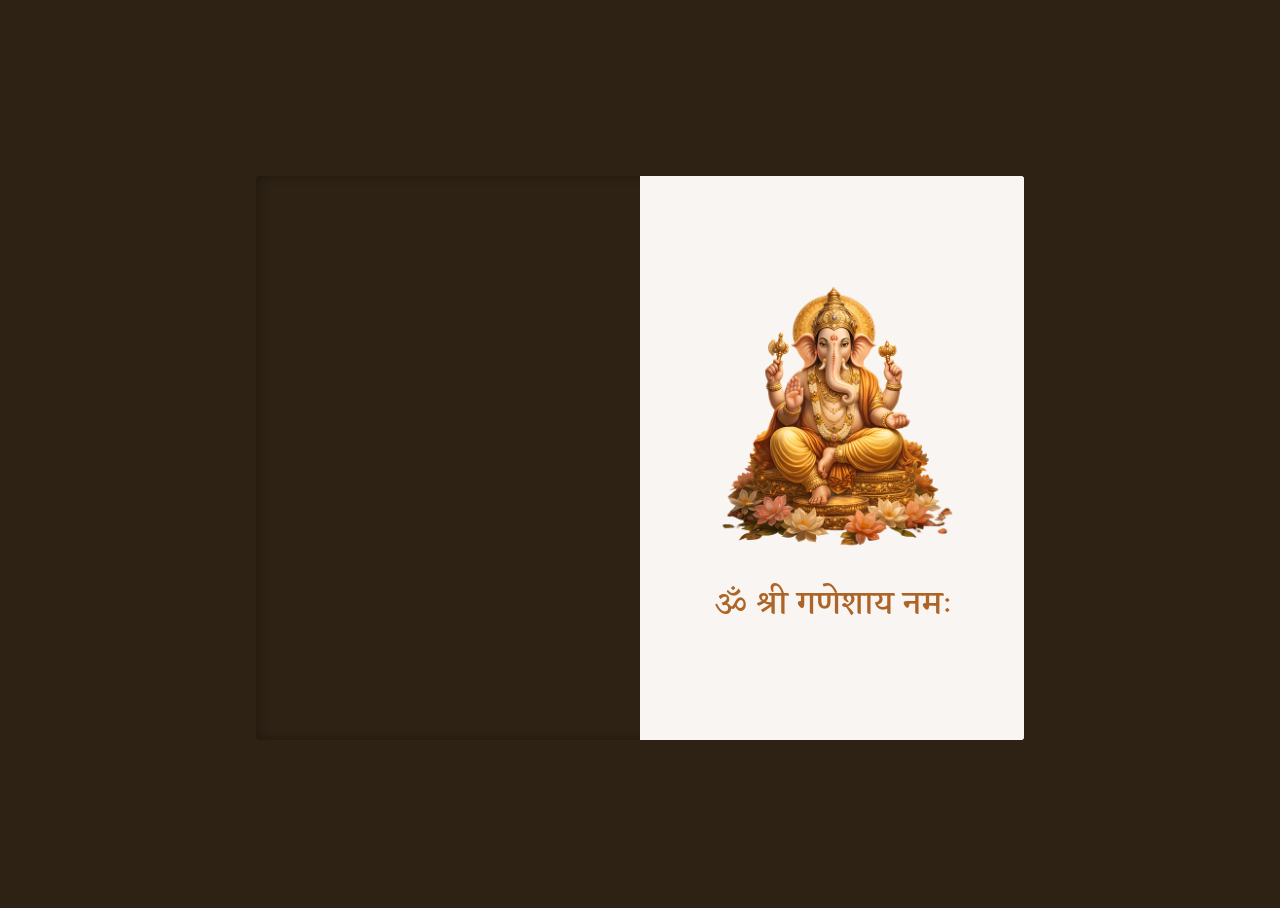
==== index.html @ a2045d82 "added more pages" ====
<!doctype html>
<html lang="en">
  <head>
    <meta charset="UTF-8" />
    <meta name="viewport" content="width=device-width, initial-scale=1.0" />
    <title>Book Page Flip</title>

    <link rel="preconnect" href="https://fonts.googleapis.com">
    <link rel="preconnect" href="https://fonts.gstatic.com" crossorigin>
    <link href="https://fonts.googleapis.com/css2?family=Be+Vietnam+Pro:ital,wght@0,100;0,200;0,300;0,400;0,500;0,600;0,700;0,800;0,900;1,100;1,200;1,300;1,400;1,500;1,600;1,700;1,800;1,900&family=Cinzel:wght@400..900&family=Fondamento:ital@0;1&family=Inter:ital,opsz,wght@0,14..32,100..900;1,14..32,100..900&family=Karma:wght@300;400;500;600;700&family=Lato:ital,wght@0,100;0,300;0,400;0,700;0,900;1,100;1,300;1,400;1,700;1,900&display=swap" rel="stylesheet">
    <link rel="stylesheet" href="style.css" />
  </head>
  <body>

    <div class="book">
      <div id="pages" class="pages">

        <!-- ══════════════════════════════════════════════════
             PAGE 1 — Ganesh cover (odd → right side)
        ══════════════════════════════════════════════════ -->
        <div class="page">
          <div class="ganesh-page">
            <img class="ganesh-page__img" src="./img/ganesh-ji.png" alt="Ganesh Ji" />
            <p class="ganesh-page__mantra">ॐ श्री गणेशाय नमः</p>
          </div>
        </div>

        <!-- ══════════════════════════════════════════════════
             PAGE 2 — Astro info (even → left after first flip)
        ══════════════════════════════════════════════════ -->
        <div class="page">
          <img class="corner-art corner-art--top"    src="./svg/corder-art.svg" alt="" />
          <img class="corner-art corner-art--bottom" src="./svg/corder-art.svg" alt="" />

          <div class="page-inner">
            <h2 class="info-page__title">Astro Arun Pandit</h2>

            <img
              class="info-page__separator"
              src="https://d1wqi5f82xeqa6.cloudfront.net/cosmic-report/elements/star-grad-seperator.png"
              alt=""
            />

            <div class="info-grid">
              <div class="info-col">
                <div class="info-item">
                  <span class="info-item__label">Sex</span>
                  <span class="info-item__value" id="gender">Male</span>
                </div>
                <div class="info-item">
                  <span class="info-item__label">Date of Birth</span>
                  <span class="info-item__value" id="dob">16/08/1990</span>
                </div>
                <div class="info-item">
                  <span class="info-item__label">Day</span>
                  <span class="info-item__value" id="day">Friday</span>
                </div>
                <div class="info-item">
                  <span class="info-item__label">Time of Birth</span>
                  <span class="info-item__value" id="tob">19:13:00 Hour</span>
                </div>
              </div>

              <div class="info-col info-col--right">
                <div class="info-item">
                  <span class="info-item__label">Age</span>
                  <span class="info-item__value" id="age">30 Years</span>
                </div>
                <div class="info-item">
                  <span class="info-item__label">City</span>
                  <span class="info-item__value" id="city">Kanpur</span>
                </div>
                <div class="info-item">
                  <span class="info-item__label">State</span>
                  <span class="info-item__value" id="state">Uttar Pradesh</span>
                </div>
                <div class="info-item">
                  <span class="info-item__label">Country</span>
                  <span class="info-item__value" id="country">India</span>
                </div>
              </div>
            </div>

            <div class="signs-row">
              <div class="sign-card">
                <div class="sign-card__visual">
                  <img class="sign-card__frame" src="./svg/sun-sign.svg"  alt="" />
                  <img class="sign-card__icon"  src="./img/aries.png"     alt="Aries" />
                </div>
                <span class="sign-card__name">ARIES</span>
              </div>
              <div class="sign-card">
                <div class="sign-card__visual">
                  <img class="sign-card__frame" src="./svg/moon-sign.svg" alt="" />
                  <img class="sign-card__icon"  src="./img/aries.png"     alt="Aries" />
                </div>
                <span class="sign-card__name">ARIES</span>
              </div>
            </div>
          </div>
        </div>

        <!-- ══════════════════════════════════════════════════
             PAGE 3 — Kundli scroll
        ══════════════════════════════════════════════════ -->
        <!-- <div class="page">
          <div class="page-inner">
            <h2 class="info-page__title">Kundli</h2>
            <img
              class="info-page__separator"
              src="https://d1wqi5f82xeqa6.cloudfront.net/cosmic-report/elements/star-grad-seperator.png"
              alt=""
            />

            <div class="scroll-page">
              <div class="scroll-container">
                
                <img class="scroll-roll top" src="./img/scroll-top.png" alt="">
                <img class="scroll-paper" src="./img/scroll-page.png" alt="">
                <img class="scroll-roll bottom" src="./img/scroll-top.png" alt="">

                <div style="position: absolute; top: 20%;">
                  <div class="chart-container">
                      <div style="display: flex; flex-direction: column; align-items: center;">
                          <img style="width: 80%;" src="./svg/kundli-art.svg" alt="">
                          <img style="width: 80%;" src="./svg/kundli.svg" alt="">
                          <img style="width: 80%; transform: rotate(180deg);" src="./svg/kundli-art.svg" alt="">
                      </div>

                      1st House
                      <div class="house diamond-45" data-index="0" style="top: 2vw; right: 5.9vw; transform:rotate(180deg);">
                          <span style="transform:rotate(180deg);">
                              <span class="planet-in-chart">-</span>
                              <span class="numb"></span>
                          </span>
                      </div>

                      2nd House
                      <div class="house triangle-45" data-index="1" style="top:2.4vh; left:2.5vh;">
                          <span class="planet-in-chart"></span>
                          <span class="numb"></span>
                      </div>

                      3rd House
                      <div class="house triangle-horizontal-45" data-index="2" style="top:2.2vh; left:2.3vh;">
                          <span>
                              <span class="planet-in-chart"></span>
                              <span class="numb"></span>
                          </span>
                      </div>

                      4th House
                      <div class="house diamond-45" data-index="3" style="top:5.2vw; left:2vw;">
                          <span>
                              <span class="planet-in-chart"></span>
                              <span class="numb"></span>
                          </span>
                      </div>

                      5th House
                      <div class="house triangle-horizontal-45" data-index="4" style="bottom:2vh; left:2.4vh;">
                          <span class="planet-in-chart"></span><br>
                          <span class="numb"></span>
                      </div>

                      6th House
                      <div class="house triangle-45" data-index="5" style="bottom:2.2vh; left:2.5vh; transform:rotate(180deg);">
                          <span style="transform:rotate(180deg);">
                              <span class="numb"></span>
                              <span style="margin-top: 12px;" class="planet-in-chart"></span>
                          </span>
                      </div>

                      7th House
                      <div class="house diamond-45" data-index="6" style="bottom:2vw; right:5.9vw;">
                          <span>
                              <span class="numb"></span>

                              <span  class="planet-in-chart"></span>
                          </span>
                      </div>

                      8th House
                      <div class="house triangle-45" data-index="7" style="bottom:2.3vh; right:2.4vh; transform:rotate(180deg);">
                          <span style="transform:rotate(180deg);"> <span>
                                  <span class="numb"></span>
                                  <span style="margin-top: 2px;" class="planet-in-chart"></span>
                              </span>
                      </div>

                      9th House
                      <div class="house triangle-horizontal-45" data-index="8"
                          style="bottom:2.1vh; right:2.3vh; transform:rotate(180deg);">
                          <span style="transform:rotate(180deg);">
                              <span class="numb"></span>
                              <span class="planet-in-chart"></span>
                          </span>
                      </div>

                      10th House
                      <div class="house diamond-45" data-index="9" style="top:5.2vw; right:2vw;">
                          <span>
                              <span class="planet-in-chart"></span>
                              <span class="numb"></span>
                          </span>
                      </div>

                      11th House
                      <div class="house triangle-horizontal-45" data-index="10" style="top:2.1vh; right:2.4vh; transform:rotate(180deg);">
                          <span style="transform:rotate(180deg);">
                              <span class="numb"></span><br>
                              <span class="planet-in-chart"></span>
                          </span>
                      </div>

                      12th House
                      <div class="house triangle-45" data-index="11" style="top:2.4vh; right:2.3vh;">
                          <span class="planet-in-chart"></span>
                          <span class="numb"></span>
                      </div>

                    </div>
                </div>
              
              </div>
            </div>


            <div class="toc-footer">
              <img class="page-footer__img" src="./svg/om-footer.svg" alt="ॐ" />
            </div>
          </div>
        </div> -->

        <!-- ══════════════════════════════════════════════════
             PAGE 4 — Table of Contents
        ══════════════════════════════════════════════════ -->
        <div class="page">
          <img class="corner-art corner-art--top"    src="./svg/corder-art.svg" alt="" />
          <img class="corner-art corner-art--bottom" src="./svg/corder-art.svg" alt="" />

          <div class="toc-page">
            <div class="toc-header">
              <img class="toc-title-img" src="./svg/TOC-title.svg" alt="Table of Content" />
            </div>

            <ul class="toc-list" role="list">
              <li class="toc-row">
                <span class="toc-badge">01</span>
                <span class="toc-name">Basic Details</span>
                <span class="toc-pagenum">01 &rarr;</span>
              </li>
              <li class="toc-row">
                <span class="toc-badge">02</span>
                <span class="toc-name">Panchang Details</span>
                <span class="toc-pagenum">02 &rarr;</span>
              </li>
              <li class="toc-row">
                <span class="toc-badge">03</span>
                <span class="toc-name">Lagna Chart, Moon Chart</span>
                <span class="toc-pagenum">03 &rarr;</span>
              </li>
              <li class="toc-row">
                <span class="toc-badge">04</span>
                <span class="toc-name">Shodashvarga Details</span>
                <span class="toc-pagenum">04 &rarr;</span>
              </li>
              <li class="toc-row">
                <span class="toc-badge">05</span>
                <span class="toc-name">Dasha Chart</span>
                <span class="toc-pagenum">05&ndash;09 &rarr;</span>
              </li>
              <li class="toc-row">
                <span class="toc-badge">06</span>
                <span class="toc-name">Shodashvarga Details</span>
                <span class="toc-pagenum">10 &rarr;</span>
              </li>
            </ul>

            <div class="toc-footer">
              <img class="page-footer__img" src="./svg/om-footer.svg" alt="ॐ" />
            </div>
          </div>
        </div>

        <!-- ══════════════════════════════════════════════════
             PAGE 5 — Kundli Summary
        ══════════════════════════════════════════════════ -->
        <div class="page">
          <div class="summary-page">
            <h2 class="summary-page__title">
              Astro Arun Pandit, Your Janam Kundli Summary
            </h2>

            <div class="summary-grid">

              <div class="sum-card">
                <div class="sum-card__top">
                  <img class="sum-card__icon" src="./svg/doshas.png" alt="Yogas" />
                  <div class="sum-card__name-wrap">
                    <span class="sum-card__cat">YOGAS</span>
                  </div>
                  <span class="sum-card__count">17</span>
                </div>
                <span class="sum-card__sub">17 Powerful Yogas Identified</span>
                <p class="sum-card__body">Your birth chart reveals multiple powerful planetary combinations that enhance prosperity, wisdom, and spiritual growth throughout your life journey.</p>
                <a class="sum-card__link" href="#">Explore yoga benefits &rarr;</a>
              </div>

              <div class="sum-card">
                <div class="sum-card__top">
                  <img class="sum-card__icon" src="./svg/doshas.png" alt="Doshas" />
                  <div class="sum-card__name-wrap">
                    <span class="sum-card__cat">DOSHAS</span>
                  </div>
                  <span class="sum-card__count">02</span>
                </div>
                <span class="sum-card__sub">2 Karmic Imbalances</span>
                <p class="sum-card__body">Planetary afflictions detected in your horoscope require specific remedies to harmonize cosmic energies and remove obstacles from your path.</p>
                <a class="sum-card__link" href="#">Explore dosha remedies &rarr;</a>
              </div>

              <div class="sum-card">
                <div class="sum-card__top">
                  <img class="sum-card__icon" src="./svg/doshas.png" alt="Career" />
                  <div class="sum-card__name-wrap">
                    <span class="sum-card__cat">CAREER</span>
                  </div>
                  <span class="sum-card__count">01</span>
                </div>
                <span class="sum-card__sub">01 Professional Insight</span>
                <p class="sum-card__body">Astrological analysis of your 10th house and career significators reveals optimal timing and directions for professional advancement and success.</p>
                <a class="sum-card__link" href="#">View career guidance &rarr;</a>
              </div>

              <div class="sum-card">
                <div class="sum-card__top">
                  <img class="sum-card__icon" src="./svg/doshas.png" alt="Marriage" />
                  <div class="sum-card__name-wrap">
                    <span class="sum-card__cat">MARRIAGE</span>
                  </div>
                  <span class="sum-card__count">04</span>
                </div>
                <span class="sum-card__sub">4 Relationship Insights</span>
                <p class="sum-card__body">Venus and 7th house positions indicate key periods for partnership, compatibility factors, and recommendations for harmonious marital life.</p>
                <a class="sum-card__link" href="#">Explore marriage insights &rarr;</a>
              </div>

              <div class="sum-card">
                <div class="sum-card__top">
                  <img class="sum-card__icon" src="./svg/doshas.png" alt="Business" />
                  <div class="sum-card__name-wrap">
                    <span class="sum-card__cat">BUSINESS</span>
                  </div>
                  <span class="sum-card__count">10</span>
                </div>
                <span class="sum-card__sub">10 Entrepreneurial Indicators</span>
                <p class="sum-card__body">Strong combinations in your chart support business ventures, wealth creation, and strategic opportunities aligned with planetary periods.</p>
                <a class="sum-card__link" href="#">View business analysis &rarr;</a>
              </div>

              <div class="sum-card">
                <div class="sum-card__top">
                  <img class="sum-card__icon" src="./svg/doshas.png" alt="House Building" />
                  <div class="sum-card__name-wrap">
                    <span class="sum-card__cat">HOUSE<br />BUILDING</span>
                  </div>
                  <span class="sum-card__count">03</span>
                </div>
                <span class="sum-card__sub">3 Property Recommendations</span>
                <p class="sum-card__body">Auspicious timing for real estate investments and construction based on your 4th house strength and current planetary transits.</p>
                <a class="sum-card__link" href="#">Explore property timing &rarr;</a>
              </div>

            </div><!-- /.summary-grid -->

            <div class="toc-footer">
              <img class="page-footer__img" src="./svg/om-footer.svg" alt="ॐ" />
            </div>
          </div>
        </div>

        <!-- ══════════════════════════════════════════════════
             PAGE 6 — Chapter 1: Personal Birth Details
        ══════════════════════════════════════════════════ -->
        <div class="page">
          <div class="chapter-page">
            <div class="chapter-page__hero">
              <img class="chapter-frame-img"  src="./svg/chapter-frame.svg"  alt="" />
              <img class="chapter-banner-img" src="./img/chapter-banner.png" alt="" />
            </div>

            <div class="chapter-page__body">
              <div class="chapter-heading">
                <img class="chapter-title-img" src="./svg/chapter-1-title.svg" alt="Chapter 1" />
              </div>

              <div class="ch-grid">
                <div class="ch-col">
                  <div class="ch-item">
                    <span class="ch-item__label">Name</span>
                    <span class="ch-item__value" id="name">Astro Arun Pandit</span>
                  </div>
                  <div class="ch-item">
                    <span class="ch-item__label">Date of Birth</span>
                    <span class="ch-item__value" id="dob">16/08/1990</span>
                  </div>
                  <div class="ch-item">
                    <span class="ch-item__label">Day</span>
                    <span class="ch-item__value" id="day">Friday</span>
                  </div>
                  <div class="ch-item">
                    <span class="ch-item__label">Time of Birth</span>
                    <span class="ch-item__value" id="tob">19:13:00 Hour</span>
                  </div>
                  <div class="ch-item">
                    <span class="ch-item__label">Ayanamsa</span>
                    <span class="ch-item__value" id="ayanamsa">Chitra Paksha</span>
                  </div>
                </div>

                <div class="ch-col ch-col--right">
                  <div class="ch-item">
                    <span class="ch-item__label">Gender</span>
                    <span class="ch-item__value" id="gender">Male</span>
                  </div>
                  <div class="ch-item">
                    <span class="ch-item__label">City</span>
                    <span class="ch-item__value" id="city">Bulandshahr</span>
                  </div>
                  <div class="ch-item">
                    <span class="ch-item__label">State</span>
                    <span class="ch-item__value" id="state">Uttar Pradesh</span>
                  </div>
                  <div class="ch-item">
                    <span class="ch-item__label">Country</span>
                    <span class="ch-item__value" id="country">India</span>
                  </div>
                  <div class="ch-item">
                    <span class="ch-item__label">Birth Star</span>
                    <span class="ch-item__value" id="nakshatra">Mrigasira - 1</span>
                  </div>
                </div>
              </div><!-- /.ch-grid -->

              <div class="toc-footer">
                <img class="page-footer__img" src="./svg/om-footer.svg" alt="ॐ" />
              </div>
            </div><!-- /.chapter-page__body -->
          </div>
        </div>

        <!-- ══════════════════════════════════════════════════
             PAGE 7 — Chapter 2: Panchang Details
        ══════════════════════════════════════════════════ -->
        <div class="page">
          <div class="chapter-page">
            <div class="chapter-page__hero">
              <img class="chapter-frame-img"  src="./svg/chapter-frame.svg"  alt="" />
              <img class="chapter-banner-img" src="./img/chapter-banner.png" alt="" />
            </div>

            <div class="chapter-page__body">
              <div class="chapter-heading">
                <img class="chapter-title-img" src="./svg/chapter-2-title.svg" alt="Chapter 2" />
              </div>

                <div class="content-block">
                  <h3>Nakshatra</h3>
                  <p class="content-block__text" id="nakshatra-desc"></p>
                </div>

                <div class="">
                  <div class="lock-popup" role="dialog" aria-label="Content locked">
                    <div class="lock-resp">
                      <div class="lock-popup__icon-wrap">
                        <img class="lock-icon-img" src="./svg/lock-Icon.svg" alt="" />
                      </div>
                      <div class="lock-popup__text">
                        <span class="lock-popup__heading">Some detailed predictions in this section are hidden.</span>
                        <p class="lock-popup__body">Unlock your complete 300+ page horoscope including Dasha periods, remedies, and personalized astrological insights.</p>
                      </div>
                    </div>
                    <a class="btn-gold lock-popup__btn" href="#">Unlock Full Kundli</a>
                  </div>
                </div>

              <div class="toc-footer">
                <img class="page-footer__img" src="./svg/om-footer.svg" alt="ॐ" />
              </div>
            </div><!-- /.chapter-page__body -->
          </div>
        </div>

        <div class="page">
          <div class="chapter-page">
            <div class="chapter-page__body">
              <!-- <div class="content-scroll"> -->
                <div style="padding-top: 30px;" class="content-block">
                  <h3>Tithi</h3>
                  <p class="content-block__text" id="tithi-desc"></p>
                  <br>
                  <!-- <h3>Day</h3>
                  <p class="content-block__text" id="vaar-desc"></p>
                  <br> -->

                  <h3>Yog</h3>
                  <p class="content-block__text" id="yoga-desc"></p>
                </div>

                <div class="content-block content-block--locked">
                  <p class="content-block__text" id="tithi-desc"></p>
                </div>

              <!-- </div> -->

              <div class="toc-footer">
                <img class="page-footer__img" src="./svg/om-footer.svg" alt="ॐ" />
              </div>
            </div><!-- /.chapter-page__body -->
          </div>
        </div>

        <!-- ══════════════════════════════════════════════════
             PAGE 8 — Chapter 3
        ══════════════════════════════════════════════════ -->
        <div class="page">
          <div class="chapter-page">
            <div class="chapter-page__hero">
              <img class="chapter-frame-img"  src="./svg/chapter-frame.svg"  alt="" />
              <img class="chapter-banner-img" src="./img/chapter-banner.png" alt="" />
            </div>

            <div class="chapter-page__body">
              <div class="chapter-heading">
                <img class="chapter-title-img" src="./svg/chapter-3-title.svg" alt="Chapter 3" />
              </div>

              <div class="content-scroll">

                <div class="content-block">
                  <h3>Moon Sign</h3>
                  <p class="content-block__text" id="rashi-desc">
                    Subham - Something about the Panchang formed at your birth
                    stands out in an interesting way. When its deeper meaning is
                    understood, it can explain certain patterns that keep
                    appearing in your life. During Uttarayana period; with Jupiter
                    in Tula rasi and Saturn in Kumbha rasi; on 1994 February 20
                    Sunday at 17 Ghati (Nazhika) 55 Vighati After sunrise; in
                    First Pada of Star Mrigasira; Shuklapaksha Dasami Thidhi,
                    Taitila Karana and Vishkamba Nithya Yog; with Moon in
                    Vrishabha rasi and Simha Navamsa; in Mithuna Lagna and Middle
                    Drekkana; Dev is born.
                  </p>
                </div>

              </div><!-- /.content-scroll -->

              <div class="toc-footer">
                <img class="page-footer__img" src="./svg/om-footer.svg" alt="ॐ" />
              </div>
            </div><!-- /.chapter-page__body -->
          </div>
        </div>

        <!-- PAGE 9 — blank back cover (keeps total even) -->
        <div class="page">
          <img style="position: absolute; top: 50%; left: 50%; transform: translate(-50%, -50%); width: 90%;" src="./svg/border-design.svg" alt="">
          <div style="display: flex; flex-direction: column; align-items: center; justify-content: center; padding: 65px 30px 0;">
            <div>
              <img src="./img/sun.png" alt="">
            </div>
            <div style="font-size: 9px;">
              <p id="planet-desc">-</p>
              <p id="planet-aspect"></p>
            </div>
          </div>
        </div>

        <!-- Page 10 -->
        <div class="page">

          <div style="padding: 10px 30px;">
            
            <h2>
              Bhav Phal
            </h2>                    
                  <div style="display: flex; justify-content: center; text-align: center;">
                      <img style="width: 30%;" src="./svg/grad-line.svg" alt="">
                      <h3 class="table-sub-heading">
                        Significators of each Bhav
                      </h3>
                      <img style="width: 30%; transform: rotate(180deg);" src="./svg/grad-line.svg" alt="">
                  </div>

            <table class="bhav_phal_table">
                <thead>
                    <tr>
                        <th>House</th>
                        <th>Traditional Meaning</th>
                        <th>Learn it with Ease</th>
                    </tr>
                </thead>
                <tbody>
                    <tr>
                        <td><u>1st House</u><br>(Lagna/Ascendant)</td>
                        <td>Self, Personality, Appearance</td>
                        <td><u>"The Selfie House"</u> – Your cosmic profile picture. It decides how you show up in the
                            world!
                        </td>
                    </tr>
                    <tr>
                        <td><u>2nd House</u><br>(Dhana Bhav)</td>
                        <td>Wealth, Speech, Family</td>
                        <td><u>"The Piggy Bank House"</u> – Governs your money, speech, and how much you love food!</td>
                    </tr>
                    <tr>
                        <td><u>3rd House</u><br>(Sahaj/ Bhaatru Bhav)</td>
                        <td>Communication, Siblings, Short Travel</td>
                        <td><u>"The Social Media House"</u> – Rules your talking skills, Insta stories, and sibling
                            drama!</td>
                    </tr>
                    <tr>
                        <td><u>4th House</u><br>(Sukha Bhav)</td>
                        <td>Home, Mother, Comforts</td>
                        <td><u>"The Cozy Blanket House"</u> – Your home, mom's love, and the emotional security you
                            crave!</td>
                    </tr>
                    <tr>
                        <td><u>5th House</u><br>(Putra Bhav)</td>
                        <td>Creativity, Romance, Children</td>
                        <td><u>"The Rockstar House"</u> – Love affairs, fun, kids, and the creative genius in you!</td>
                    </tr>
                    <tr class="blurred">
                        <td><u>6th House</u><br>(Ripu/ Kasht Bhav)</td>
                        <td>Work, Enemies, Health</td>
                        <td><u>"The Workaholic House"</u> – Your daily grind, gym life, and how you handle enemies (or
                            annoying
                            coworkers)!</td>
                    </tr>
                    <tr class="blurred">
                        <td><u>7th House</u><br>(Yuvati / Jaya Bhav)</td>
                        <td>Marriage, Partnerships, Public Life</td>
                        <td><u>"The Love & Business House"</u> – Marriages, business deals, and frenemies – basically,
                            who you
                            stuck with!</td>
                    </tr>
                    <tr class="blurred">
                        <td><u>8th House</u><br>(Randhra/ Ayu Bhav)</td>
                        <td>Mysticism, Sudden Events, Inheritance</td>
                        <td><u>"The Mystery House"</u> – Secrets, scandals, inheritance, and deep transformation (hello,
                            midlife crisis)!</td>
                    </tr>
                    <tr class="blurred">
                        <td><u>9th House</u><br>(Dharma Bhav)</td>
                        <td>Wisdom, Luck, Higher Learning</td>
                        <td><u>"The Guru House of Travel"</u> – Travel, spirituality, gurus, and all those deep,
                            philosophical
                            debates!</td>
                    </tr>
                    <tr class="blurred">
                        <td><u>10th House</u><br>(Karma Bhav)</td>
                        <td>Career, Fame, Status</td>
                        <td><u>"The CEO House"</u> – Your career, public image, and how famous (or infamous) you'll be!
                        </td>
                    </tr>
                    <tr class="blurred">
                        <td><u>11th House</u><br>(Labha Bhav)</td>
                        <td>Gains, Friends, Social Circles</td>
                        <td><u>"The Party House"</u> – Networking, social media clout, and where your wishes come true!
                        </td>
                    </tr>
                    <tr class="blurred">
                        <td><u>12th House</u><br>(Vyaya Bhav)</td>
                        <td>Loss, Spirituality, Isolation</td>
                        <td><u>"The Escape Room House"</u> – Secrets, dreams, past lives, and where you vanish when life
                            gets
                            too much!</td>
                    </tr>
                </tbody>
            </table>
          </div>
        </div>

        <!-- Page 11 -->
        <div class="page">
          <div style="padding: 10px 30px;">
            <table class="gemstone-table">
                <thead>
                    <tr>
                        <th>Sr. no.</th>
                        <th>Planetary Lord</th>
                        <th>Metals</th>
                        <th>Gemstone</th>
                    </tr>
                </thead>
                <tbody>
                <tr>
                    <td>1</td>
                    <td>Sun</td>
                    <td>Gold Sometimes Copper</td>
                    <td>Real Pearl</td>
                </tr>
                <tr>
                    <td>2</td>
                    <td>Moon</td>
                    <td>Silver</td>
                    <td>Real Pearl</td>
                </tr>
                <tr>
                    <td>3</td>
                    <td>Mars</td>
                    <td>Ruby</td>
                    <td>Red Coral</td>
                </tr>
                <tr>
                    <td>4</td>
                    <td>Mercury</td>
                    <td><span class="blurred">xxxx</span></td>
                    <td><span class="blurred">xxxxxxx</span></td>
                </tr>
                <tr>
                    <td>5</td>
                    <td>Jupiter</td>
                    <td><span class="blurred">xxxx</td></span>
                    <td><span class="blurred">xxxxx xxxxxxx</td></span>
                </tr>
                <tr>
                    <td>6</td>
                    <td>Venus</td>
                    <td><span class="blurred">xxxx xxxxxx xxxxx</span></td>
                    <td><span class="blurred">xxxx/xxxxx xxxxxxx</span></td>
                </tr>
                <tr>
                    <td>7</td>
                    <td>Saturn</td>
                    <td><span class="blurred">xxxxxx, xxxx xxxxxxxxx</span></td>
                    <td><span class="blurred">xxxx xxxxxxx</span></td>
                </tr>
                <tr>
                    <td>8</td>
                    <td>Rahu</td>
                    <td><span class="blurred">xxxxxx, xxxx xxxxxxxxx</span></td>
                    <td><span class="blurred">xxxxxxxx/xxxxx</span></td>
                </tr>
                <tr>
                    <td>9</td>
                    <td>Ketu</td>
                    <td><span class="blurred">xxxxxx xx xxxx</span></td>
                    <td><span class="blurred">xxx'x xxx/xxxxxxxxx</span></td>
                </tr>

                </tbody>
            </table>
          </div>
        </div>

      </div><!-- /.pages -->
    </div><!-- /.book -->

    <nav class="mobile-nav" id="mobileNav" aria-label="Book navigation">
      <button class="mobile-nav__btn" id="mobilePrev" aria-label="Previous page" disabled>&#8592;</button>
      <div class="mobile-nav__dots" id="mobileDots"></div>
      <button class="mobile-nav__btn" id="mobileNext" aria-label="Next page">&#8594;</button>
    </nav>

    <script src="script.js"></script>
  </body>
</html>
---- style.css ----
/* ============================================================
   FONT FACES
   ============================================================ */
@font-face {
  font-family: "FHTotalDisplay";
  font-weight: normal;
  font-style: normal;
  src: url("https://d1wqi5f82xeqa6.cloudfront.net/career-report/fonts/fh-total-display-test/FHTotalDisplay-Test-Black-BF6514dd5b2001e.otf")
    format("opentype");
}
@font-face {
  font-family: "FHTotalDisplay";
  font-weight: 100;
  font-style: italic;
  src: url("https://d1wqi5f82xeqa6.cloudfront.net/career-report/fonts/fh-total-display-test/FHTotalDisplay-Test-BlackItalic-BF6514dd5b18743.otf")
    format("opentype");
}
@font-face {
  font-family: "FHTotalDisplay";
  font-weight: 300;
  font-style: italic;
  src: url("https://d1wqi5f82xeqa6.cloudfront.net/career-report/fonts/fh-total-display-test/FHTotalDisplay-Test-BoldItalic-BF6514dd5b269d4.otf")
    format("opentype");
}
@font-face {
  font-family: "FHTotalDisplay-light";
  font-weight: 300;
  font-style: normal;
  src: url("https://d1wqi5f82xeqa6.cloudfront.net/career-report/fonts/fh-total-display-test/FHTotalDisplay-Test-Light-BF6514dd5b2b64b.otf")
    format("opentype");
}
@font-face {
  font-family: "FHTotalDisplay";
  font-weight: 400;
  font-style: italic;
  src: url("https://d1wqi5f82xeqa6.cloudfront.net/career-report/fonts/fh-total-display-test/FHTotalDisplay-Test-LightItalic-BF6514dd5b196e7.otf")
    format("opentype");
}
@font-face {
  font-family: "FHTotalDisplay";
  font-weight: 400;
  font-style: normal;
  src: url("https://d1wqi5f82xeqa6.cloudfront.net/career-report/fonts/fh-total-display-test/FHTotalDisplay-Test-Medium-BF6514dd5ae34c2.otf")
    format("opentype");
}
@font-face {
  font-family: "FHTotalDisplay";
  font-weight: 500;
  font-style: italic;
  src: url("https://d1wqi5f82xeqa6.cloudfront.net/career-report/fonts/fh-total-display-test/FHTotalDisplay-Test-MediumItalic-BF6514dd5b43127.otf")
    format("opentype");
}
@font-face {
  font-family: "FHTotalDisplay";
  font-weight: 500;
  font-style: normal;
  src: url("https://d1wqi5f82xeqa6.cloudfront.net/career-report/fonts/fh-total-display-test/FHTotalDisplay-Test-Regular-BF6514dd5b34b98.otf")
    format("opentype");
}
@font-face {
  font-family: "FHTotalDisplay";
  font-weight: 600;
  font-style: italic;
  src: url("https://d1wqi5f82xeqa6.cloudfront.net/career-report/fonts/fh-total-display-test/FHTotalDisplay-Test-RegularItalic-BF6514dd5b252ec.otf")
    format("opentype");
}
@font-face {
  font-family: "FHTotalDisplay";
  font-weight: 600;
  font-style: normal;
  src: url("https://d1wqi5f82xeqa6.cloudfront.net/career-report/fonts/fh-total-display-test/FHTotalDisplay-Test-SemiBold-BF6514dd5b27c56.otf")
    format("opentype");
}
@font-face {
  font-family: "FHTotalDisplay";
  font-weight: 700;
  font-style: italic;
  src: url("https://d1wqi5f82xeqa6.cloudfront.net/career-report/fonts/fh-total-display-test/FHTotalDisplay-Test-SemiBoldItalic-BF6514dd5ae1f5f.otf")
    format("opentype");
}
@font-face {
  font-family: "FHTotalDisplay";
  font-weight: 700;
  font-style: normal;
  src: url("https://d1wqi5f82xeqa6.cloudfront.net/career-report/fonts/fh-total-display-test/FHTotalDisplay-Test-Thin-BF6514dd5b2d9d8.otf")
    format("opentype");
}
@font-face {
  font-family: "FHTotalDisplay";
  font-weight: 900;
  font-style: normal;
  src: url("https://d1wqi5f82xeqa6.cloudfront.net/career-report/fonts/fh-total-fine-test/FHTotalFine-Test-Black-BF6514dd59bee93.otf")
    format("opentype");
}

/* ============================================================
   DESIGN TOKENS — desktop default
   One single :root block. Breakpoints below only redefine values.
   ============================================================ */
:root {
  /* ── Book layout ── */
  --book-w: 60vw;
  --book-h: 44vw;
  --page-w: 30vw;
  --page-h: 44vw;
  --page-pad: 1.4vw 1.8vw;

  /* ── Shared spacing ── */
  --sp-xs: 0.35vw;
  --sp-sm: 0.75vw;
  --sp-md: 1.2vw;

  /* ── Palette ── */
  --clr-page-bg: #f5ede0;
  --clr-brown-dark: #4e2f25;
  --clr-brown-mid: #7b4a1a;
  --clr-brown-value: #a45f27;
  --clr-gold: #ae6426;
  --clr-border: #c09060;

  /* ── Shared font stacks ── */
  --font-body: "Be Vietnam Pro", sans-serif;
  --font-heading: "Cinzel", serif;
  --font-display: "FHTotalDisplay", serif;
  --font-script: "Fondamento", cursive, serif;
  --font-karma: "Karma", serif;

  /* ── Shared button style ── */
  --btn-gradient: linear-gradient(
    135deg,
    #d27428 0%,
    #94511b 50%,
    #a45f27 100%
  );
  --btn-shadow:
    0 2.733px 8.2px 0 rgba(168, 107, 36, 0.25),
    0 0.683px 0 0 rgba(255, 255, 255, 0.2) inset;
  --btn-radius: 15px;

  /* ── Page 2: Astro info ── */
  --fs-mantra: 2.6vw;
  --fs-title: 1.9vw;
  --fs-label: 0.75vw;
  --fs-value: 0.95vw;
  --fs-sign-tag: 0.6vw;
  --fs-sign-name: 0.8vw;

  /* ── TOC page ── */
  --fs-toc-title: 2vw;
  --fs-toc-sub: 0.65vw;
  --fs-toc-badge: 0.85vw;
  --fs-toc-name: 0.95vw;
  --fs-toc-pagenum: 0.78vw;
  --fs-toc-footer: 1.3vw;
  --sp-toc-row: 0.55vw;
  --toc-badge-size: 2.5vw;
  --toc-row-pad: 0.45vw 0.8vw;
  --toc-row-radius: 5vw;

  /* ── Summary page ── */
  --fs-sum-title: 1.1vw;
  --fs-sum-cat: 0.95vw;
  --fs-sum-count: 1.1vw;
  --fs-sum-sub: 0.7vw;
  --fs-sum-body: 0.6vw;
  --fs-sum-link: 0.62vw;
  --sum-icon-size: 2.4vw;
  --sum-card-pad: 0.7vw 0.8vw 0.6vw;
  --sum-card-gap: 0.5vw;
  --sum-grid-gap: 0.55vw;

  /* ── Chapter page ── */
  --fs-ch-title: 1.9vw;
  --fs-ch-sub: 0.65vw;
  --fs-ch-label: 0.62vw;
  --fs-ch-value: 0.9vw;
  --fs-ch-lock-h: 0.72vw;
  --fs-ch-lock-b: 0.6vw;
  --fs-ch-btn: 0.62vw;
  --ch-hero-h: 35%;
  --ch-grid-gap: 0.55vw;
  --ch-body-px: 2vw;
  --ch-heading-mb: 0.8vw;
  --ch-lock-pad: 0.65vw 0.8vw;
  --ch-lock-radius: 12px;
  --ch-lock-icon: 1.6vw;

  /* ── Blurred content + lock popup ── */
  --fs-content-body: 0.72vw;
  --fs-lock-heading: 0.72vw;
  --fs-lock-body: 0.6vw;
  --fs-lock-btn: 0.62vw;
  --lock-icon-size: 1.8vw;
  --lock-popup-pad: 0.7vw 0.85vw;
  --lock-popup-gap: 0.55vw;
  --content-gap: 0.7vw;
  --blur-amount: 4px;
}

h2 {
  text-align: center; 
  color: #843E1E; 
  font-family: 'FHTotalDisplay'; 
  font-size: 24px; 
  font-style: normal; 
  font-weight: 600; 
  line-height: normal; 
  margin-bottom: 12px;
}

h3 {
  color: #843e1e;
  font-family: "FHTotalDisplay";
  font-size: 24px;
  font-weight: 600;
  margin-bottom: 15px;
}
.table-sub-heading {
  color: #A45F27; 
  font-family: 'Inter'; 
  font-size: 9px; 
  font-weight: 500; 
  line-height: normal; 
  padding: 0 7px;
}

/* ============================================================
   RESET & BASE
   ============================================================ */
*,
*::before,
*::after {
  box-sizing: border-box;
}

html {
  height: 100%;
}

body {
  min-height: 100%;
  /* font-family: "Lovers Quarrel", cursive; */
  background: #2e2214;
  -webkit-tap-highlight-color: rgba(0, 0, 0, 0);
  display: flex;
  flex-direction: column;
  justify-content: center;
  align-items: center;
  padding: 2em 0;
  line-height: 1.5;
  gap: 2vw;
}

p {
  font-family: "Be Vietnam Pro";
  font-size: 20px;
  line-height: 1.75;
  text-align: justify;
}

/* ============================================================
   BOOK SHELL
   ============================================================ */
.book {
  perspective: 250vw;
  transition: opacity 0.4s 0.2s;
}

.book .pages {
  width: var(--book-w);
  height: var(--book-h);
  position: relative;
  transform-style: preserve-3d;
  backface-visibility: hidden;
  border-radius: 4px;
  box-shadow:
    inset -4px 0 12px rgba(0, 0, 0, 0.18),
    inset 4px 0 12px rgba(0, 0, 0, 0.18);
}

/* ============================================================
   PAGE BASE
   ============================================================ */
.book .page {
  position: absolute;
  top: 0;
  margin: 0;
  width: var(--page-w);
  height: var(--page-h);
  transform-origin: 0 0;
  transition: transform 1.4s;
  backface-visibility: hidden;
  transform-style: preserve-3d;
  cursor: pointer;
  user-select: none;
  overflow: hidden;
  background-color: var(--clr-page-bg);
}

.book .page::before {
  content: "";
  position: absolute;
  inset: 0;
  background: rgba(0, 0, 0, 0);
  transition: background 0.7s;
  z-index: 4;
  pointer-events: none;
}

/* ── ODD pages ───────────────────────────────────────────── */
.book .page:nth-child(odd) {
  right: 0;
  border-radius: 0 4px 4px 0;
  transform: rotateY(0deg);
  pointer-events: all;
  background-image: linear-gradient(
    to right,
    rgba(0, 0, 0, 0.12) 0%,
    rgba(0, 0, 0, 0) 8%
  );
}

.book .page:nth-child(odd):not(:nth-child(1)) {
  background-image:
    linear-gradient(to right, rgba(0, 0, 0, 0.12) 0%, rgba(0, 0, 0, 0) 8%),
    url("./img/page-texture.webp");
  background-size: cover;
  background-position: right top;
}

.book .page:nth-child(odd):hover {
  transform: rotateY(-15deg);
}
.book .page:nth-child(odd):hover::before {
  background: rgba(0, 0, 0, 0.04);
}

/* ── EVEN pages ──────────────────────────────────────────── */
.book .page:nth-child(even) {
  left: 0;
  border-radius: 4px 0 0 4px;
  transform: rotateY(180deg);
  transform-origin: 100% 0;
  pointer-events: none;
  background-image:
    linear-gradient(to left, rgba(0, 0, 0, 0.12) 0%, rgba(0, 0, 0, 0) 8%),
    url("./img/page-texture.webp");
  background-size: cover;
  background-position: left top;
}

.book .page:last-child {
  background-image: none;
  background-color: #e8ddd0;
}

/* ── FLIPPED states ─────────────────────────────────────── */
.book .page.grabbing {
  transition: none;
}

.book .page.flipped:nth-child(odd) {
  pointer-events: none;
  transform: rotateY(-180deg);
}
.book .page.flipped:nth-child(odd)::before {
  background: rgba(0, 0, 0, 0);
}

.book .page.flipped:nth-child(even) {
  pointer-events: all;
  transform: rotateY(0deg);
}
.book .page.flipped:nth-child(even):hover {
  transform: rotateY(15deg);
}
.book .page.flipped:nth-child(even):hover::before {
  background: rgba(0, 0, 0, 0.04);
}
.book .page.flipped:nth-child(even)::before {
  background: rgba(0, 0, 0, 0);
}

/* ============================================================
   CORNER ART
   ============================================================ */
.corner-art {
  position: absolute;
  width: 100%;
  padding: 10px;
  pointer-events: none;
  z-index: 1;
  display: block;
}
.corner-art--top {
  top: 0;
  left: 0;
}
.corner-art--bottom {
  bottom: 0;
  left: 0;
  transform: rotate(180deg);
}

/* ============================================================
   PAGE INNER  (generic content wrapper)
   ============================================================ */
.page-inner {
  position: relative;
  z-index: 2;
  width: 100%;
  height: 100%;
  padding: var(--page-pad);
  display: flex;
  flex-direction: column;
  align-items: center;
  overflow: hidden;
}

/* ============================================================
   SHARED UTILITY COMPONENTS
   ============================================================ */

/* ── Page footer (Om image + flanking lines) ─────────────── */
/* Used on every page type — one common class, no duplication  */
.page-footer {
  position: absolute;
  bottom: 4px;
  left: 0;
  width: 100%;
  display: flex;
  align-items: center;
  justify-content: center;
  padding: 0 var(--sp-md);
  z-index: 3;
  flex-shrink: 0;
}

.page-footer__img {
  width: 30%;
  max-width: 80px;
  object-fit: contain;
  opacity: 0.7;
}

/* ── Gradient-button (shared across lock banner & popup) ─── */
.btn-gold {
  display: inline-flex;
  align-items: center;
  justify-content: center;
  padding: 0.5em 1.25em;
  border-radius: var(--btn-radius);
  background: var(--btn-gradient);
  box-shadow: var(--btn-shadow);
  color: #fff9f0;
  font-family: var(--font-body);
  font-weight: 600;
  white-space: nowrap;
  text-decoration: none;
  border: none;
  cursor: pointer;
  line-height: 1.3;
  transition:
    opacity 0.2s,
    transform 0.15s;
  isolation: isolate;
}
.btn-gold:hover {
  opacity: 0.88;
}
.btn-gold:active {
  transform: scale(0.97);
}

/* ── Inline SVG images with standard widths ──────────────── */
/* Replace inline style="width: X%" in HTML with these classes */
.img-w-50 {
  width: 50%;
  display: block;
}
.img-w-73 {
  width: 73%;
  display: block;
}
.img-w-80 {
  width: 80%;
  display: block;
  margin-inline: auto;
}
.img-w-85 {
  width: 85%;
  display: block;
}
.img-w-full {
  width: 100%;
  display: block;
}

/* Chapter hero images (frame + banner stacked) */
.chapter-frame-img {
  width: 85%;
  display: block;
}
.chapter-banner-img {
  position: absolute;
  top: 17%;
  width: 73%;
}
.chapter-title-img {
  width: 50%;
  display: block;
  margin-inline: auto;
}
.toc-title-img {
  width: 80%;
  display: block;
  margin-inline: auto;
}

/* Lock icon inside popup circles */
.lock-icon-img {
  width: 60%;
}

/* ============================================================
   PAGE 1: GANESH COVER
   ============================================================ */
.ganesh-page {
  width: 100%;
  height: 100%;
  display: flex;
  flex-direction: column;
  justify-content: center;
  align-items: center;
  padding: var(--page-pad);
  background-color: #f8f5f2;
}

.ganesh-page__img {
  width: 75%;
  max-height: 70%;
  object-fit: contain;
  flex-shrink: 1;
}

.ganesh-page__mantra {
  font-family: var(--font-karma);
  font-weight: 600;
  font-size: var(--fs-mantra);
  color: var(--clr-gold);
  margin: var(--sp-md) 0 0;
  text-align: center;
  line-height: 1.4;
  white-space: nowrap;
}

/* ============================================================
   PAGE 2: ASTRO INFO
   ============================================================ */
.info-page__title {
  font-family: var(--font-heading);
  font-size: var(--fs-title);
  font-weight: 700;
  color: var(--clr-brown-dark);
  text-align: center;
  margin: var(--sp-md) 0 var(--sp-xs);
  letter-spacing: 0.4px;
  line-height: 1.2;
  width: 100%;
}

.info-page__separator {
  width: 78%;
  display: block;
  margin: var(--sp-xs) auto var(--sp-sm);
  flex-shrink: 0;
}

.info-grid {
  display: flex;
  width: 100%;
  justify-content: space-between;
  align-items: flex-start;
  flex: 0 0 auto;
  padding: 10px;
}

.info-col {
  flex: 1;
  min-width: 0;
}
.info-col--right {
  text-align: right;
}

.info-item {
  margin-bottom: 15px;
}

.info-item__label {
  display: block;
  font-family: var(--font-body);
  font-size: var(--fs-label);
  font-weight: 400;
  color: var(--clr-brown-dark);
  line-height: 1.3;
  white-space: nowrap;
  overflow: hidden;
  text-overflow: ellipsis;
}

.info-item__value {
  display: block;
  font-family: var(--font-body);
  font-size: var(--fs-value);
  font-weight: 600;
  color: var(--clr-brown-value);
  line-height: 1.3;
  white-space: nowrap;
  overflow: hidden;
  text-overflow: ellipsis;
}

/* ============================================================
   SIGN CARDS (Sun / Moon)
   ============================================================ */
.signs-row {
  display: flex;
  width: 100%;
  flex: 1;
  min-height: 0;
}

.sign-card {
  flex: 1;
  min-width: 0;
  display: flex;
  flex-direction: column;
  align-items: center;
  /* justify-content: space-evenly; */
  padding: var(--sp-xs);
  overflow: hidden;
}

.sign-card:first-child {
  border-radius: 4px 0 0 4px;
}
.sign-card:last-child {
  border-radius: 0 4px 4px 0;
}

.sign-card__header {
  display: flex;
  align-items: center;
  width: 100%;
  gap: var(--sp-xs);
  flex-shrink: 0;
}

.sign-card__line {
  flex: 1;
  height: 1px;
  background: var(--clr-border);
  opacity: 0.8;
}

.sign-card__label {
  font-family: var(--font-heading);
  font-size: var(--fs-sign-tag);
  font-weight: 600;
  color: var(--clr-brown-mid);
  letter-spacing: 0.3px;
  white-space: nowrap;
}

.sign-card__visual {
  position: relative;
  width: 90%;
  aspect-ratio: 1 / 1;
  flex-shrink: 1;
  min-width: 0;
}

.sign-card__frame {
  width: 100%;
  height: 100%;
  display: block;
  object-fit: contain;
}

.sign-card__icon {
  position: absolute;
  width: 50%;
  height: 50%;
  top: 50%;
  left: 50%;
  transform: translate(-50%, -58%);
  object-fit: contain;
  border-radius: 50%;
}

.sign-card__name {
  position: absolute;
  bottom: 26.5%;
  font-family: var(--font-heading);
  font-size: var(--fs-sign-name);
  font-weight: 700;
  color: var(--clr-brown-mid);
  letter-spacing: 1px;
  text-align: center;
  flex-shrink: 0;
}

/* ============================================================
   TABLE OF CONTENTS PAGE
   ============================================================ */

.scroll-page {
  height: 100%;
  width: 80%;
  display: flex;
  justify-content: center;
  align-items: center;
}

/* ============================================================
   TABLE OF CONTENTS PAGE
   ============================================================ */
.toc-page {
  width: 100%;
  height: 100%;
  display: flex;
  flex-direction: column;
  align-items: center;
  padding: var(--page-pad);
  overflow: hidden;
}

.toc-header {
  width: 100%;
  display: flex;
  flex-direction: column;
  align-items: center;
  flex-shrink: 0;
  margin-top: var(--sp-toc-row);
  margin-bottom: var(--sp-toc-row);
}

.toc-header__ornament-top {
  font-size: var(--fs-toc-sub);
  color: var(--clr-gold);
  opacity: 0.7;
  letter-spacing: 0.15em;
  line-height: 1;
  margin-bottom: 0.3em;
}

.toc-header__title {
  font-family: var(--font-heading);
  font-size: var(--fs-toc-title);
  font-weight: 700;
  color: var(--clr-brown-dark);
  text-align: center;
  letter-spacing: 0.08em;
  line-height: 1.15;
  margin: 0 0 0.3em;
  text-transform: uppercase;
}

.toc-header__subtitle-row {
  display: flex;
  align-items: center;
  width: 90%;
  gap: 0.5em;
}

.toc-header__subtitle-line {
  flex: 1;
  height: 1px;
  background: linear-gradient(
    to var(--dir, right),
    transparent 0%,
    var(--clr-border) 100%
  );
  opacity: 0.6;
}
.toc-header__subtitle-line:first-child {
  --dir: right;
}
.toc-header__subtitle-line:last-child {
  --dir: left;
}

.toc-header__subtitle {
  font-family: var(--font-body);
  font-size: var(--fs-toc-sub);
  font-style: italic;
  font-weight: 400;
  color: var(--clr-brown-mid);
  white-space: nowrap;
}

.toc-header__ornament-bottom {
  font-size: var(--fs-toc-sub);
  color: var(--clr-gold);
  opacity: 0.55;
  margin-top: 0.4em;
  letter-spacing: 0.2em;
}

.toc-list {
  width: 85%;
  display: flex;
  flex-direction: column;
  gap: var(--sp-toc-row);
  padding: 0;
  min-height: 0;
  justify-content: center;
}

.toc-row {
  display: flex;
  align-items: center;
  gap: 0.6em;
  padding: var(--toc-row-pad);
  border: 1px solid rgba(174, 100, 38, 0.28);
  border-radius: var(--toc-row-radius);
  background: rgba(255, 248, 235, 0.55);
  flex-shrink: 0;
  list-style: none;
}

.toc-badge {
  width: var(--toc-badge-size);
  height: var(--toc-badge-size);
  /* min-width: var(--toc-badge-size); */
  border-radius: 50%;
  border: 1.5px solid var(--clr-gold);
  display: flex;
  align-items: center;
  justify-content: center;
  font-family: var(--font-body);
  font-size: var(--fs-toc-badge);
  font-weight: 600;
  color: var(--clr-gold);
  background: rgba(174, 100, 38, 0.06);
  flex-shrink: 0;
  letter-spacing: 0.02em;
}

.toc-name {
  flex: 1;
  min-width: 0;
  font-family: var(--font-body);
  font-size: var(--fs-toc-name);
  font-weight: 700;
  color: var(--clr-brown-dark);
  line-height: 1.2;
  overflow: hidden;
  text-overflow: ellipsis;
  white-space: nowrap;
}

.toc-name__chevron {
  font-size: 0.9em;
  font-weight: 400;
  margin-left: 0.25em;
  opacity: 0.7;
}

.toc-pagenum {
  flex-shrink: 0;
  font-family: var(--font-body);
  font-size: var(--fs-toc-pagenum);
  font-weight: 500;
  color: var(--clr-brown-mid);
  white-space: nowrap;
}

/* ── Legacy toc-footer (kept for pages still using it) ───── */
/* Prefer .page-footer for new pages */
.toc-footer {
  position: absolute;
  bottom: 4px;
  left: 0;
  width: 100%;
  display: flex;
  align-items: center;
  justify-content: center;
  flex-shrink: 0;
}

/* ============================================================
   KUNDLI SUMMARY PAGE
   ============================================================ */
.summary-page {
  width: 100%;
  height: 100%;
  display: flex;
  flex-direction: column;
  align-items: center;
  padding: var(--page-pad);
  overflow: hidden;
}

.summary-page__title {
  font-family: var(--font-display);
  font-size: var(--fs-sum-title);
  font-weight: 600;
  color: var(--clr-brown-mid);
  text-align: center;
  line-height: 1.35;
  flex-shrink: 0;
  margin-bottom: var(--sum-grid-gap);
}

.summary-grid {
  display: grid;
  grid-template-columns: 1fr 1fr;
  gap: var(--sum-grid-gap);
  width: 100%;
  min-height: 0;
}

.sum-card {
  display: flex;
  flex-direction: column;
  padding: var(--sum-card-pad);
  border: 1px solid rgba(174, 100, 38, 0.3);
  border-radius: 12px;
  background: linear-gradient(
    135deg,
    rgba(248, 233, 216, 0.1) 0%,
    rgba(255, 246, 234, 0.1) 50%,
    rgba(241, 227, 215, 0.1) 100%
  );
  overflow: hidden;
  min-height: 0;
  gap: var(--sum-card-gap);
}

.sum-card__top {
  display: flex;
  align-items: center;
  gap: 0.45em;
  flex-shrink: 0;
}

.sum-card__icon {
  width: var(--sum-icon-size);
  height: var(--sum-icon-size);
  min-width: var(--sum-icon-size);
  object-fit: contain;
  flex-shrink: 0;
}

.sum-card__name-wrap {
  flex: 1;
  min-width: 0;
}

.sum-card__cat {
  font-family: var(--font-heading);
  font-size: var(--fs-sum-cat);
  font-weight: 600;
  color: var(--clr-brown-dark);
  line-height: 1.1;
  display: block;
  word-break: break-word;
}

.sum-card__count {
  font-family: var(--font-heading);
  font-size: var(--fs-sum-count);
  font-weight: 700;
  color: var(--clr-brown-mid);
  opacity: 0.7;
  flex-shrink: 0;
  align-self: flex-start;
  line-height: 1;
}

.sum-card__sub {
  display: block;
  font-family: var(--font-body);
  font-size: var(--fs-sum-sub);
  font-weight: 500;
  color: #6f5b4a;
  line-height: 1.3;
  flex-shrink: 0;
}

.sum-card__body {
  font-family: var(--font-body);
  font-size: var(--fs-sum-body); /* was hardcoded 6px — now uses token */
  font-weight: 400;
  color: #7a6a58;
  line-height: 1.55;
  flex: 1;
  min-height: 0;
  overflow: hidden;
  display: -webkit-box;
  -webkit-line-clamp: 4;
  -webkit-box-orient: vertical;
  margin: 0;
}

.sum-card__link {
  display: block;
  font-family: var(--font-body);
  font-size: var(--fs-sum-link);
  font-weight: 500;
  color: var(--clr-brown-mid);
  text-decoration: none;
  flex-shrink: 0;
  border-top: 1px solid rgba(174, 100, 38, 0.18);
  padding-top: 0.45em;
  transition: color 0.2s;
}
.sum-card__link:hover {
  color: var(--clr-gold);
}

.summary-page__footer {
  flex-shrink: 0;
  display: flex;
  align-items: center;
  width: 70%;
  gap: 0.6em;
  margin-top: var(--sum-grid-gap);
}

.summary-page__footer-line {
  flex: 1;
  height: 1px;
  background: var(--clr-border);
  opacity: 0.4;
}

.summary-page__footer-img {
  width: 22%;
  max-width: 56px;
  object-fit: contain;
  opacity: 0.65;
}

/* ============================================================
   CHAPTER PAGE (Chapter 1, 2, 3 …)
   ============================================================ */
.chapter-page {
  width: 100%;
  height: 100%;
  display: flex;
  flex-direction: column;
  overflow: hidden;
  position: relative;
}

.chapter-page__hero {
  display: flex;
  justify-content: center;
  width: 100%;
  height: var(--ch-hero-h);
  flex-shrink: 0;
  margin-top: var(--sp-sm); /* was hardcoded 20px */
  overflow: hidden;
  position: relative;
}

.chapter-page__body {
  flex: 1;
  min-height: 0;
  display: flex;
  flex-direction: column;
  align-items: center;
  padding: 0 var(--ch-body-px); /* was hardcoded 35px */
  overflow: hidden;
}

/* ── Chapter heading ─────────────────────────────────────── */
.chapter-heading {
  width: 100%;
  display: flex;
  flex-direction: column;
  align-items: center;
  flex-shrink: 0;
  margin-bottom: var(--ch-heading-mb); /* was hardcoded 20px */
}

.chapter-heading__ornament {
  font-size: var(--fs-ch-sub);
  color: var(--clr-gold);
  opacity: 0.65;
  letter-spacing: 0.2em;
  line-height: 1;
  margin-bottom: 0.2em;
}

.chapter-heading__title {
  font-family: var(--font-script);
  font-size: var(--fs-ch-title);
  font-weight: 400;
  font-style: italic;
  color: var(--clr-brown-dark);
  text-align: center;
  line-height: 1.1;
  margin: 0 0 0.2em;
}

.chapter-heading__sub-row {
  display: flex;
  align-items: center;
  width: 88%;
  gap: 0.4em;
}

.chapter-heading__sub-line {
  flex: 1;
  height: 1px;
  background: var(--clr-border);
  opacity: 0.5;
}

.chapter-heading__sub {
  font-family: var(--font-body);
  font-size: var(--fs-ch-sub);
  font-style: italic;
  color: var(--clr-brown-mid);
  white-space: nowrap;
  opacity: 0.85;
}

.chapter-heading__ornament-bottom {
  font-size: var(--fs-ch-sub);
  color: var(--clr-gold);
  opacity: 0.5;
  margin-top: 0.25em;
  letter-spacing: 0.25em;
}

/* ── Two-column data grid (Chapter 1 details) ────────────── */
.ch-grid {
  display: flex;
  width: 100%;
  justify-content: space-between;
  align-items: flex-start;
  flex: 1;
  min-height: 0;
  gap: var(--sp-sm);
}

.ch-col {
  flex: 1;
  min-width: 0;
}
.ch-col--right {
  text-align: right;
}

.ch-item {
  margin-bottom: var(--ch-grid-gap);
} /* was hardcoded 10px */

.ch-item__label {
  display: block;
  font-family: var(--font-body);
  font-size: var(--fs-ch-label);
  font-weight: 400;
  color: var(--clr-gold);
  line-height: 2;
}

.ch-item__value {
  display: block;
  font-family: var(--font-body);
  font-size: var(--fs-ch-value);
  font-weight: 500;
  color: var(--clr-brown-dark);
  line-height: 1.25;
  white-space: nowrap;
  overflow: hidden;
  text-overflow: ellipsis;
}

.ch-divider {
  width: 100%;
  height: 1px;
  background: var(--clr-border);
  opacity: 0.3;
  flex-shrink: 0;
  margin: var(--ch-grid-gap) 0;
}

/* ── Lock banner (Chapter 1 upsell) ─────────────────────── */
.ch-lock-banner {
  width: 100%;
  display: flex;
  align-items: center;
  gap: 0.7em;
  padding: var(--ch-lock-pad);
  border: 3px solid rgba(174, 100, 38, 0.35);
  border-radius: var(--ch-lock-radius);
  background: radial-gradient(
    71.32% 261% at 30% 50%,
    rgba(246, 210, 122, 0.6) 0%,
    rgba(0, 0, 0, 0) 60%
  );
  flex-shrink: 0;
}

/* Icon circle — reuses btn-gradient via variable */
.lock-resp {
  display: flex;
  gap: 10px;
  align-items: center;
}
.ch-lock-banner__icon-wrap,
.lock-popup__icon-wrap {
  border-radius: 50%;
  background: var(--btn-gradient);
  box-shadow:
    0 2.733px 8.2px 0 rgba(200, 145, 45, 0.3),
    0 0.683px 1.367px 0 rgba(255, 255, 255, 0.3) inset;
  display: flex;
  align-items: center;
  justify-content: center;
  flex-shrink: 0;
}

.ch-lock-banner__icon-wrap {
  width: var(--ch-lock-icon);
  height: var(--ch-lock-icon);
  min-width: var(--ch-lock-icon);
  font-size: calc(var(--ch-lock-icon) * 0.48);
  color: #fff9f0;
}

.ch-lock-banner__text,
.lock-popup__text {
  flex: 1;
  min-width: 0;
}

/* ── Shared heading/body inside both banners ─────────────── */
.ch-lock-banner__heading,
.lock-popup__heading {
  display: block;
  font-family: var(--font-body);
  font-weight: 700;
  color: var(--clr-brown-dark);
  line-height: 1.3;
  margin-bottom: 0.2em;
}

.ch-lock-banner__heading {
  font-size: var(--fs-ch-lock-h);
}
.lock-popup__heading {
  font-size: 9px;
}

.ch-lock-banner__body,
.lock-popup__body {
  font-family: var(--font-body);
  font-weight: 400;
  color: var(--clr-brown-mid);
  line-height: 1.45;
  margin: 0;
  display: -webkit-box;
  -webkit-line-clamp: 3;
  -webkit-box-orient: vertical;
  overflow: hidden;
}

.ch-lock-banner__body {
  font-size: var(--fs-ch-lock-b);
}
.lock-popup__body {
  font-size: 8px;
}

/* Buttons inherit .btn-gold but need size var per context */
.ch-lock-banner__btn {
  font-size: var(--fs-ch-btn);
}
.lock-popup__btn {
  font-size: var(--fs-lock-btn);
}

/* ── Chapter footer ──────────────────────────────────────── */
.chapter-page__footer {
  flex-shrink: 0;
  display: flex;
  align-items: center;
  width: 70%;
  gap: 0.6em;
  margin-top: var(--ch-grid-gap);
  align-self: center;
}

.chapter-page__footer-line {
  flex: 1;
  height: 1px;
  background: var(--clr-border);
  opacity: 0.4;
}

.chapter-page__footer-img {
  width: 22%;
  max-width: 52px;
  object-fit: contain;
  opacity: 0.65;
}

/* ============================================================
   BLURRED CONTENT + LOCK POPUP
   ============================================================ */
.content-scroll {
  width: 100%;
  flex: 1;
  min-height: 0;
  overflow-y: auto;
  overflow-x: hidden;
  display: flex;
  flex-direction: column;
  gap: var(--content-gap);
  scrollbar-width: none;
  -ms-overflow-style: none;
}
.content-scroll::-webkit-scrollbar {
  display: none;
}

.content-block {
  position: relative;
  width: 100%;
  flex-shrink: 0;
}

.content-block__text {
  font-family: var(--font-body);
  /* font-size: 9px; */
  font-weight: 400;
  color: var(--clr-brown-dark);
  line-height: 1.5;
  text-align: justify;
  margin: 0;
  hyphens: auto;
}

.content-block__text--blurred {
  filter: blur(var(--blur-amount));
  user-select: none;
  pointer-events: none;
  opacity: 0.9;
}

.content-block--blur-only .content-block__text--blurred {
  opacity: 0.75;
}

/* ── Lock popup ──────────────────────────────────────────── */
.lock-popup {
  position: absolute;
  top: 50%;
  left: 50%;
  transform: translate(-50%, -50%);
  width: 90%;
  display: flex;
  flex-direction: column;
  /* align-items: center; */
  gap: var(--lock-popup-gap);
  padding: var(--lock-popup-pad);
  border: 3px solid rgba(174, 100, 38, 0.35);
  border-radius: 12px;
  background: rgba(248, 242, 230, 0.96);
  box-shadow: 0 2px 12px rgba(0, 0, 0, 0.12);
  z-index: 10;
}

.lock-popup__icon-wrap {
  width: var(--lock-icon-size);
  height: var(--lock-icon-size);
  /* min-width: var(--lock-icon-size); */
  font-size: calc(var(--lock-icon-size) * 0.46);
  color: #fff9f0;
}

.scroll-container {
  position: relative;
  width: 100%;
  display: flex;
  justify-content: center;
}

/* Rolls */
.scroll-roll {
  position: absolute;
  left: -8px;
  width: 105%;
  z-index: 2;
  transform: translateY(0);
}

/* Initial position = CENTER */
.scroll-roll.top {
  top: 50%;
  transform: translateY(-50%);
}

.scroll-roll.bottom {
  top: 50%;
  transform: translateY(-50%) scaleY(-1);
}

/* Paper */
.scroll-paper {
  width: 100%;

  /* Hide top & bottom initially */
  -webkit-mask-image: linear-gradient(
    to top,
    transparent 0%,
    black 50%,
    transparent 100%
  );
  mask-image: linear-gradient(
    to bottom,
    transparent 0%,
    black 50%,
    transparent 100%
  );

  -webkit-mask-size: 100% 0%;
  mask-size: 100% 0%;

  -webkit-mask-repeat: no-repeat;
  mask-repeat: no-repeat;

  transition: mask-size 1s ease;
}

/* 🎬 ACTIVE STATE (animation trigger) */
.scroll-page.animate .scroll-roll.top {
  animation: rollTop 1s ease forwards;
}

.scroll-page.animate .scroll-roll.bottom {
  animation: rollBottom 1s ease forwards;
}

.scroll-page.animate .scroll-paper {
  -webkit-mask-size: 100% 100%;
  mask-size: 100% 100%;
}

/* Keyframes */
@keyframes rollTop {
  from {
    top: 50%;
    transform: translateY(-50%);
  }
  to {
    top: -5px;
    transform: translateY(0);
  }
}

@keyframes rollBottom {
  from {
    top: 50%;
    transform: translateY(-50%) scaleY(-1);
  }
  to {
    bottom: -5px;
    top: auto;
    transform: scaleY(-1);
  }
}

/* CHART DESIGN */

.chart-container {
  /* position: relative; */
  width: 20vw;
  /* height: 20vw; */
  background: transparent;
}

.house {
  display: flex;
  justify-content: center;
  align-items: center;
}

.chart-container .house {
  position: absolute;
  /* display: flex;
        justify-content: center;
        align-items: center; */
  background-color: transparent;
}

.chart-container .diamond {
  width: 80px;
  height: 80px;
  background: #d66c6c;
  transform: rotate(45deg);
}

.chart-container .planet-in-chart p {
  margin-top: 0;
  margin-bottom: 0.2vw;
}

.chart-container .house span {
  text-align: center;
  font-weight: 600;
  text-wrap: wrap;
}

.chart-container .triangle-horizontal-45 span {
  font-weight: 400;
  display: flex;
}

.chart-container .triangle {
  border-left: 40px solid transparent;
  border-right: 40px solid transparent;
  border-bottom: 80px solid #fff;
  /* border: 2px solid #333;  */
  box-sizing: content-box;
}

.chart-container .triangle-45 {
  width: 7.7vw;
  height: 2.6vw;
  clip-path: polygon(0 0, 100% 0, 50% 100%);
  background-color: rgb(158, 77, 98, 0.5);
}

.chart-container .triangle-45 span {
  line-height: 10px;
}

.chart-container .diamond-45 {
  width: 8vw;
  height: 6vw;
  clip-path: polygon(50% 0, 100% 50%, 50% 100%, 0 50%);
  background: rgb(240, 188, 197, 0.5);
  /* opacity: 0.5; */
  border: 2px solid #333;
}

.chart-container .diamond-45 span {
  line-height: 0.6vw;
  margin: 0;
  padding: 0;
}

.chart-container .diamond-45 #tenthHouse span {
  display: flex;
  flex-direction: row;
}

.chart-container .diamond-45 #fourthHouse span {
  display: flex;
  flex-direction: row;
}

.chart-container .triangle-horizontal-45 {
  width: 3.7vw;
  height: 6.1vw;
  line-height: 1.65vw;
  clip-path: polygon(0% 0%, 0% 100%, 100% 50%);
  background: rgba(128, 128, 66, 0.5);
  /* opacity: 0.5; */
}

.chart-container .triangle-horizontal-45 .planet-in-chart span {
  display: flex;
  flex-direction: column;
  padding-left: 2px;
}

.chart-container .triangle-45 .planet-in-chart span {
  display: flex;
}

.chart-container .numb {
  color: #4e2f25;
  font-size: 0.8vw;
  padding-right: 1px;
}

.chart-container .planet-in-chart {
  color: #4e2f25;
  font-size: 1.45vw;
}

.chart-container .planet-in-chart p {
  color: #4e2f25;
  font-weight: 400;
  /* background-color: green; */
}

.chart-container .planet-in-chart span p {
  font-size: 0.8vw;
}

.chart-container .planet-in-chart span p sub {
  padding-left: 0.2vw;
  font-size: 0.4vw;
}

/* Table */

.bhav_phal_table th {
  color: #4e2f25;
  font-family: "FHTotalDisplay";
  font-size: 9px;
  text-align: left;
  font-weight: 600;
  line-height: normal;
}

.bhav_phal_table td {
  color: #a45f27;
  font-family: "Be Vietnam Pro";
  font-size: 8px;
  font-style: normal;
  font-weight: 400;
  line-height: normal;
  /* max-width: 180px; */
  /* text-align: justify; */
}
.bhav_phal_table td:last-child {
  text-align: justify;
}

.gemstone-table {
  text-align: center;
  font-family: "Inter";
  border: 1px solid #843e1e;
  width: 100%;
  border-collapse: separate;
  border-spacing: 0;
  font: 14px;
  color: #242424;
}

.gemstone-table thead th {
  background: #a45f27;
  font-family: "Be Vietnam Pro";
  font-size: 8px;
  color: #fff;
  text-transform: uppercase;
  font-weight: 400;
  padding: 3px 8px;
  text-align: left;
  border-right: 1px solid #843e1e;
}
.gemstone-table thead th:last-child {
  border-right: 0;
}

.gemstone-table tbody td {
  font-family: "Inter";
  font-size: 8px;
  padding: 3px 4px;
  /* background:#fff; */
  border-top: 1px solid #843e1e;
  border-right: 1px solid #843e1e;
}
.gemstone-table tbody tr td:last-child {
  border-right: 0;
}

.gemstone-table tbody tr:last-child td {
  border-bottom: 1px solid #843e1e;
}

.blurred {
  filter: blur(2.5px);
  user-select: none;
  color: #555;
}

/* ============================================================
   MOBILE NAV — hidden on desktop/tablet
   ============================================================ */
.mobile-nav {
  display: none;
}

/* ============================================================
   MOBILE SINGLE-PAGE MODE  (≤ 768px)
   ============================================================ */

/* ── Tablet (≤ 1024px) ──────────────────────────────────── */
@media (max-width: 1024px) {
  :root {
    --book-w: 78vw;
    --book-h: 57.2vw;
    --page-w: 39vw;
    --page-h: 57.2vw;
    --page-pad: 2vw 2.2vw;
    --sp-xs: 0.5vw;
    --sp-sm: 1vw;
    --sp-md: 1.6vw;

    --fs-mantra: 3.2vw;
    --fs-title: 2.5vw;
    --fs-label: 1vw;
    --fs-value: 1.25vw;
    --fs-sign-tag: 0.8vw;
    --fs-sign-name: 1.05vw;

    --fs-toc-title: 2.5vw;
    --fs-toc-sub: 0.85vw;
    --fs-toc-badge: 1.1vw;
    --fs-toc-name: 1.2vw;
    --fs-toc-pagenum: 1vw;
    --fs-toc-footer: 1.6vw;
    --sp-toc-row: 0.7vw;
    --toc-badge-size: 3.2vw;
    --toc-row-pad: 0.6vw 1vw;

    --fs-sum-title: 1.4vw;
    --fs-sum-cat: 1.2vw;
    --fs-sum-count: 1.35vw;
    --fs-sum-sub: 0.9vw;
    --fs-sum-body: 0.78vw;
    --fs-sum-link: 0.8vw;
    --sum-icon-size: 3vw;
    --sum-card-pad: 1vw 1.1vw 0.8vw;
    --sum-card-gap: 0.65vw;
    --sum-grid-gap: 0.8vw;

    --fs-ch-title: 2.4vw;
    --fs-ch-sub: 0.85vw;
    --fs-ch-label: 0.8vw;
    --fs-ch-value: 1.1vw;
    --fs-ch-lock-h: 0.9vw;
    --fs-ch-lock-b: 0.75vw;
    --fs-ch-btn: 0.8vw;
    --ch-grid-gap: 0.75vw;
    --ch-body-px: 2.5vw;
    --ch-heading-mb: 1.2vw;
    --ch-lock-pad: 0.85vw 1vw;
    --ch-lock-icon: 2.2vw;

    --fs-content-body: 0.95vw;
    --fs-lock-heading: 0.92vw;
    --fs-lock-body: 0.78vw;
    --fs-lock-btn: 0.8vw;
    --lock-icon-size: 2.4vw;
    --lock-popup-pad: 0.9vw 1.1vw;
    --lock-popup-gap: 0.75vw;
    --content-gap: 0.9vw;
  }
}

/* ── Mobile (≤ 768px) ───────────────────────────────────── */
@media (max-width: 768px) {
  :root {
    --page-pad: 5vw 6vw;
    --sp-xs: 1.5vw;
    --sp-sm: 2.8vw;
    --sp-md: 4.5vw;

    --fs-mantra: 6vw;
    --fs-title: 5.2vw;
    --fs-label: 3vw;
    --fs-value: 4vw;
    --fs-sign-tag: 2.6vw;
    --fs-sign-name: 3.4vw;

    --fs-toc-title: 5.5vw;
    --fs-toc-sub: 2.5vw;
    --fs-toc-badge: 3.2vw;
    --fs-toc-name: 3.8vw;
    --fs-toc-pagenum: 3vw;
    --fs-toc-footer: 4.5vw;
    --sp-toc-row: 2.2vw;
    --toc-badge-size: 9vw;
    --toc-row-pad: 1.8vw 3vw;
    --toc-row-radius: 10vw;

    --fs-sum-title: 3.8vw;
    --fs-sum-cat: 3.2vw;
    --fs-sum-count: 3.8vw;
    --fs-sum-sub: 2.4vw;
    --fs-sum-body: 2.2vw;
    --fs-sum-link: 2.4vw;
    --sum-icon-size: 8.5vw;
    --sum-card-pad: 2.5vw 3vw 2vw;
    --sum-card-gap: 2vw;
    --sum-grid-gap: 2vw;

    --fs-ch-title: 5.5vw;
    --fs-ch-sub: 2.5vw;
    --fs-ch-label: 2.6vw;
    --fs-ch-value: 3.8vw;
    --fs-ch-lock-h: 3vw;
    --fs-ch-lock-b: 2.5vw;
    --fs-ch-btn: 2.6vw;
    --ch-grid-gap: 2.5vw;
    --ch-body-px: 6vw;
    --ch-heading-mb: 3vw;
    --ch-lock-pad: 2.5vw 3vw;
    --ch-lock-icon: 7vw;

    --fs-content-body: 2.8vw;
    --fs-lock-heading: 2.8vw;
    --fs-lock-body: 2.4vw;
    --fs-lock-btn: 2.5vw;
    --lock-icon-size: 7.5vw;
    --lock-popup-pad: 2.5vw 3vw;
    --lock-popup-gap: 2.2vw;
    --content-gap: 2.5vw;
    --blur-amount: 5px;
  }

  body {
    justify-content: flex-start;
    padding: 5vw 0 10vw;
    gap: 5vw;
  }

  .book {
    perspective: none;
  }

  .book .pages {
    width: 86vw;
    height: min(122vw, 82vh);
    transform-style: flat;
    box-shadow:
      8px 0 28px rgba(0, 0, 0, 0.55),
      -2px 0 6px rgba(0, 0, 0, 0.18),
      inset -4px 0 14px rgba(0, 0, 0, 0.14);
  }

  /* Reset all page variants to hidden baseline */
  .book .page,
  .book .page:nth-child(odd),
  .book .page:nth-child(even),
  .book .page.flipped:nth-child(odd),
  .book .page.flipped:nth-child(even) {
    width: 100% !important;
    height: 100% !important;
    position: absolute !important;
    top: 0 !important;
    left: 0 !important;
    right: auto !important;
    transform: none !important;
    transform-origin: center !important;
    pointer-events: none !important;
    opacity: 0 !important;
    border-radius: 4px !important;
    background-image: url("./img/page-texture.webp") !important;
    background-size: cover !important;
    background-position: center !important;
    transition: opacity 0.45s ease !important;
    z-index: 1 !important;
  }

  .book .page:nth-child(1) {
    background-image: none !important;
    background-color: #f8f5f2 !important;
  }

  .book .page:last-child {
    background-image: none !important;
    background-color: #e8ddd0 !important;
  }

  .book .page.mobile-active {
    opacity: 1 !important;
    pointer-events: all !important;
    z-index: 5 !important;
  }

  .book .page:nth-child(odd):hover,
  .book .page.flipped:nth-child(even):hover {
    transform: none !important;
  }

  .book .page:nth-child(odd):hover::before,
  .book .page.flipped:nth-child(even):hover::before {
    background: rgba(0, 0, 0, 0) !important;
  }

  /* Ganesh page */
  .ganesh-page__img {
    width: 82%;
    max-height: 74%;
  }

  /* Sign card */
  .sign-card__visual {
    width: 90%;
  }

  /* ── Navigation bar ──────────────────────────────────── */
  .mobile-nav {
    display: flex;
    align-items: center;
    justify-content: space-between;
    width: 86vw;
    gap: 3vw;
  }

  .mobile-nav__btn {
    display: flex;
    align-items: center;
    justify-content: center;
    width: max(12vw, 44px);
    height: max(12vw, 44px);
    border-radius: 50%;
    border: 1.5px solid rgba(245, 237, 224, 0.3);
    background: rgba(245, 237, 224, 0.08);
    color: #f5ede0;
    font-size: max(5vw, 18px);
    cursor: pointer;
    flex-shrink: 0;
    transition:
      background 0.2s,
      transform 0.15s;
    -webkit-tap-highlight-color: transparent;
  }
  .mobile-nav__btn:active {
    background: rgba(245, 237, 224, 0.22);
    transform: scale(0.91);
  }
  .mobile-nav__btn:disabled {
    opacity: 0.2;
    pointer-events: none;
  }

  .mobile-nav__dots {
    display: flex;
    align-items: center;
    justify-content: center;
    gap: max(2.5vw, 8px);
    flex: 1;
    flex-wrap: wrap;
  }

  .mobile-nav__dot {
    width: max(2vw, 7px);
    height: max(2vw, 7px);
    border-radius: 50%;
    background: rgba(245, 237, 224, 0.28);
    transition:
      background 0.25s,
      transform 0.25s;
    flex-shrink: 0;
  }

  .mobile-nav__dot.active {
    background: #f5ede0;
    transform: scale(1.5);
  }

  .info-item__label {
    font-size: 10px;
    line-height: 1.5;
  }
  .info-item__value {
    font-size: 13px;
  }
  .sign-card__name {
    bottom: 15.5%;
    font-size: 10px;
  }

  .toc-row .toc-badge {
    font-size: 10px;
    width: 25px;
    height: 25px;
  }
  .toc-name,
  .toc-pagenum {
    font-size: 12px;
  }

  /* Page 5 */

  .summary-page__title {
    font-size: 13px;
    font-weight: 500;
  }
  .sum-card__icon {
    width: 20px;
    height: 20px;
    min-width: auto;
  }

  .sum-card {
    gap: 0.75vw;
  }
  .sum-card__name-wrap .sum-card__cat {
    font-size: 10px;
  }
  .sum-card__count {
    font-size: 10px;
  }
  .sum-card__sub {
    font-size: 8px;
  }
  .sum-card__body {
    font-size: 7px;
    line-height: 1.3;
    -webkit-line-clamp: 6;
    -webkit-box-orient: none;
  }
  .sum-card__link {
    font-size: 8px;
  }

  /* Page 6 */

  .ch-item {
    margin-bottom: 10px;
  }
  .ch-item .ch-item__label {
    font-size: 9px;
    line-height: 1.7;
  }
  .ch-item .ch-item__value {
    font-size: 11px;
    line-height: 1.2;
  }

  /* Page 7 */

  .content-block__text {
    font-size: 8px;
    line-height: 1.4;
  }
  .lock-popup {
    flex-direction: column;
    top: 80%;
  }
  .lock-resp {
    flex-direction: column;
  }
  .lock-popup__text .lock-popup__heading {
    font-size: 9px;
  }
  .lock-popup__text .lock-popup__body {
    font-size: 8px;
  }
  .lock-popup__icon-wrap {
    width: 25px;
    height: 25px;
  }
  .lock-icon-img {
    width: 45%;
  }
  .lock-popup__btn {
    font-size: 10px;
    font-weight: 200;
  }
  p {
    font-size: 8px;
    line-height: 1.5;
  }
  h2 {
    font-size: 14px;
    margin-bottom: 10px;
  }
  .table-sub-heading {
    font-size: 8px;
  }
  .bhav_phal_table th {
    font-size: 8px;
    font-weight: 500;
  }
  .bhav_phal_table td {
    font-size: 7px;
  }
}

/* ── Small phones (≤ 480px) ────────────────────────────── */
@media (max-width: 425px) {
  :root {
    --page-pad: 6vw 6.5vw;
    --sp-xs: 1.8vw;
    --sp-sm: 3.2vw;
    --sp-md: 5vw;

    --fs-mantra: 6.5vw;
    --fs-title: 5.6vw;
    --fs-label: 3.2vw;
    --fs-value: 4.4vw;
    --fs-sign-tag: 2.8vw;
    --fs-sign-name: 3.6vw;

    --fs-toc-title: 6vw;
    --fs-toc-sub: 2.8vw;
    --fs-toc-badge: 3.6vw;
    --fs-toc-name: 4.2vw;
    --fs-toc-pagenum: 3.3vw;
    --fs-toc-footer: 5vw;
    --sp-toc-row: 2.5vw;
    --toc-badge-size: 10vw;
    --toc-row-pad: 2vw 3.5vw;

    --fs-sum-title: 4.2vw;
    --fs-sum-cat: 3.6vw;
    --fs-sum-count: 4.2vw;
    --fs-sum-sub: 2.7vw;
    --fs-sum-body: 2.5vw;
    --fs-sum-link: 2.7vw;
    --sum-icon-size: 9.5vw;
    --sum-card-pad: 3vw 3.5vw 2.5vw;
    --sum-card-gap: 2.5vw;
    --sum-grid-gap: 2.2vw;

    --fs-ch-title: 6vw;
    --fs-ch-sub: 2.8vw;
    --fs-ch-label: 2.9vw;
    --fs-ch-value: 4.2vw;
    --fs-ch-lock-h: 3.3vw;
    --fs-ch-lock-b: 2.8vw;
    --fs-ch-btn: 2.9vw;
    --ch-grid-gap: 3vw;
    --ch-body-px: 6.5vw;
    --ch-heading-mb: 3.5vw;
    --ch-lock-pad: 3vw 3.5vw;
    --ch-lock-icon: 8vw;

    --fs-content-body: 3.1vw;
    --fs-lock-heading: 3.1vw;
    --fs-lock-body: 2.6vw;
    --fs-lock-btn: 2.7vw;
    --lock-icon-size: 8.5vw;
    --lock-popup-pad: 3vw 3.5vw;
    --lock-popup-gap: 2.5vw;
    --content-gap: 3vw;
  }
  h3 {
    margin-top: 5px;
    margin-bottom: 5px;
    font-size: 10px;
  }
}
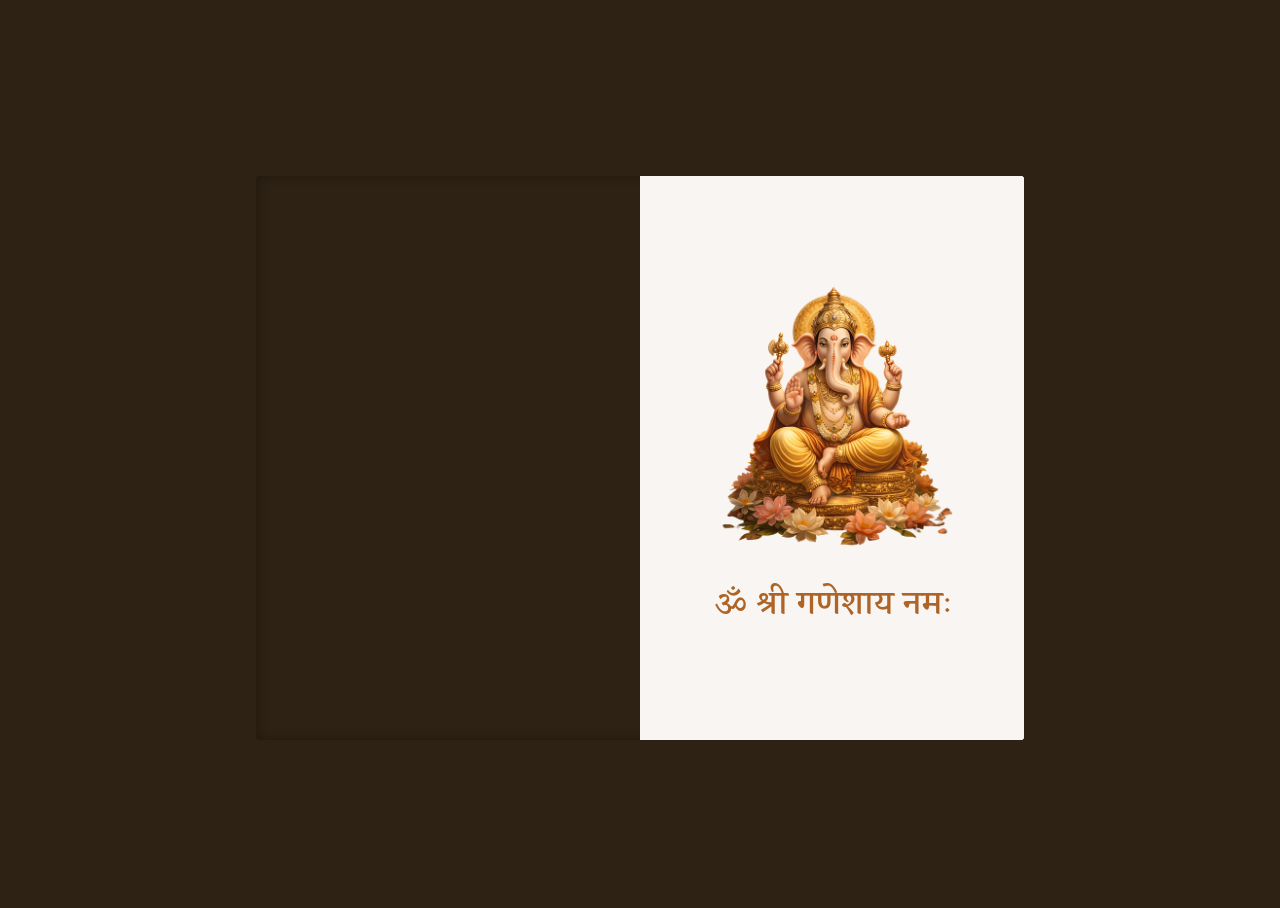
==== commit bf404001: "pushes" ====
--- a/index.html
+++ b/index.html
@@ -103,7 +103,7 @@
         <!-- ══════════════════════════════════════════════════
              PAGE 3 — Kundli scroll
         ══════════════════════════════════════════════════ -->
-        <!-- <div class="page">
+        <div class="page">
           <div class="page-inner">
             <h2 class="info-page__title">Kundli</h2>
             <img
@@ -121,13 +121,13 @@
 
                 <div style="position: absolute; top: 20%;">
                   <div class="chart-container">
-                      <div style="display: flex; flex-direction: column; align-items: center;">
+                      <div style="display: flex; flex-direction: column; align-items: center; width: 100%;">
                           <img style="width: 80%;" src="./svg/kundli-art.svg" alt="">
                           <img style="width: 80%;" src="./svg/kundli.svg" alt="">
                           <img style="width: 80%; transform: rotate(180deg);" src="./svg/kundli-art.svg" alt="">
                       </div>
 
-                      1st House
+                      <!-- 1st House -->
                       <div class="house diamond-45" data-index="0" style="top: 2vw; right: 5.9vw; transform:rotate(180deg);">
                           <span style="transform:rotate(180deg);">
                               <span class="planet-in-chart">-</span>
@@ -135,13 +135,13 @@
                           </span>
                       </div>
 
-                      2nd House
+                      <!-- 2nd House -->
                       <div class="house triangle-45" data-index="1" style="top:2.4vh; left:2.5vh;">
                           <span class="planet-in-chart"></span>
                           <span class="numb"></span>
                       </div>
 
-                      3rd House
+                      <!-- 3rd House -->
                       <div class="house triangle-horizontal-45" data-index="2" style="top:2.2vh; left:2.3vh;">
                           <span>
                               <span class="planet-in-chart"></span>
@@ -149,7 +149,7 @@
                           </span>
                       </div>
 
-                      4th House
+                      <!-- 4th House -->
                       <div class="house diamond-45" data-index="3" style="top:5.2vw; left:2vw;">
                           <span>
                               <span class="planet-in-chart"></span>
@@ -157,13 +157,13 @@
                           </span>
                       </div>
 
-                      5th House
+                      <!-- 5th House -->
                       <div class="house triangle-horizontal-45" data-index="4" style="bottom:2vh; left:2.4vh;">
                           <span class="planet-in-chart"></span><br>
                           <span class="numb"></span>
                       </div>
 
-                      6th House
+                      <!-- 6th House -->
                       <div class="house triangle-45" data-index="5" style="bottom:2.2vh; left:2.5vh; transform:rotate(180deg);">
                           <span style="transform:rotate(180deg);">
                               <span class="numb"></span>
@@ -171,7 +171,7 @@
                           </span>
                       </div>
 
-                      7th House
+                      <!-- 7th House -->
                       <div class="house diamond-45" data-index="6" style="bottom:2vw; right:5.9vw;">
                           <span>
                               <span class="numb"></span>
@@ -180,7 +180,7 @@
                           </span>
                       </div>
 
-                      8th House
+                      <!-- 8th House -->
                       <div class="house triangle-45" data-index="7" style="bottom:2.3vh; right:2.4vh; transform:rotate(180deg);">
                           <span style="transform:rotate(180deg);"> <span>
                                   <span class="numb"></span>
@@ -188,7 +188,7 @@
                               </span>
                       </div>
 
-                      9th House
+                      <!-- 9th House -->
                       <div class="house triangle-horizontal-45" data-index="8"
                           style="bottom:2.1vh; right:2.3vh; transform:rotate(180deg);">
                           <span style="transform:rotate(180deg);">
@@ -197,7 +197,7 @@
                           </span>
                       </div>
 
-                      10th House
+                      <!-- 10th House -->
                       <div class="house diamond-45" data-index="9" style="top:5.2vw; right:2vw;">
                           <span>
                               <span class="planet-in-chart"></span>
@@ -205,7 +205,7 @@
                           </span>
                       </div>
 
-                      11th House
+                      <!-- 11th House -->
                       <div class="house triangle-horizontal-45" data-index="10" style="top:2.1vh; right:2.4vh; transform:rotate(180deg);">
                           <span style="transform:rotate(180deg);">
                               <span class="numb"></span><br>
@@ -213,7 +213,7 @@
                           </span>
                       </div>
 
-                      12th House
+                      <!-- 12th House -->
                       <div class="house triangle-45" data-index="11" style="top:2.4vh; right:2.3vh;">
                           <span class="planet-in-chart"></span>
                           <span class="numb"></span>
@@ -230,7 +230,7 @@
               <img class="page-footer__img" src="./svg/om-footer.svg" alt="ॐ" />
             </div>
           </div>
-        </div> -->
+        </div>
 
         <!-- ══════════════════════════════════════════════════
              PAGE 4 — Table of Contents
@@ -300,7 +300,7 @@
                   <div class="sum-card__name-wrap">
                     <span class="sum-card__cat">YOGAS</span>
                   </div>
-                  <span class="sum-card__count">17</span>
+                  <span id="yog-count" class="sum-card__count">--</span>
                 </div>
                 <span class="sum-card__sub">17 Powerful Yogas Identified</span>
                 <p class="sum-card__body">Your birth chart reveals multiple powerful planetary combinations that enhance prosperity, wisdom, and spiritual growth throughout your life journey.</p>
@@ -313,7 +313,7 @@
                   <div class="sum-card__name-wrap">
                     <span class="sum-card__cat">DOSHAS</span>
                   </div>
-                  <span class="sum-card__count">02</span>
+                  <span id="dosh-count" class="sum-card__count">--</span>
                 </div>
                 <span class="sum-card__sub">2 Karmic Imbalances</span>
                 <p class="sum-card__body">Planetary afflictions detected in your horoscope require specific remedies to harmonize cosmic energies and remove obstacles from your path.</p>
@@ -470,7 +470,7 @@
                   <p class="content-block__text" id="nakshatra-desc"></p>
                 </div>
 
-                <div class="">
+                <!-- <div class="">
                   <div class="lock-popup" role="dialog" aria-label="Content locked">
                     <div class="lock-resp">
                       <div class="lock-popup__icon-wrap">
@@ -483,7 +483,7 @@
                     </div>
                     <a class="btn-gold lock-popup__btn" href="#">Unlock Full Kundli</a>
                   </div>
-                </div>
+                </div> -->
 
               <div class="toc-footer">
                 <img class="page-footer__img" src="./svg/om-footer.svg" alt="ॐ" />
@@ -565,14 +565,46 @@
 
         <!-- PAGE 9 — blank back cover (keeps total even) -->
         <div class="page">
-          <img style="position: absolute; top: 50%; left: 50%; transform: translate(-50%, -50%); width: 90%;" src="./svg/border-design.svg" alt="">
-          <div style="display: flex; flex-direction: column; align-items: center; justify-content: center; padding: 65px 30px 0;">
-            <div>
-              <img src="./img/sun.png" alt="">
-            </div>
-            <div style="font-size: 9px;">
-              <p id="planet-desc">-</p>
-              <p id="planet-aspect"></p>
+          <div class="chapter-page__body">
+            <img style="position: absolute; top: 50%; left: 50%; transform: translate(-50%, -50%); width: 90%;" src="./svg/border-design.svg" alt="">
+            <div class="planet-wrap">
+              <div style="display: flex; align-items: center; justify-content: center; width: 100%;">
+                <img style="width: 35%;" src="./img/sun.png" alt="">
+              </div>
+              <div class="planet-content">
+                <p id="sun-desc">-</p>
+                <p id="sun-aspect"></p>
+              </div>
+            </div>
+          </div>
+        </div>
+
+        <div class="page">
+          <div class="chapter-page__body">
+            <img style="position: absolute; top: 50%; left: 50%; transform: translate(-50%, -50%); width: 90%;" src="./svg/border-design.svg" alt="">
+            <div class="planet-wrap">
+              <div style="display: flex; align-items: center; justify-content: center; width: 100%;">
+                <img style="width: 35%;" src="./img/planets/moon.png" alt="">
+              </div>
+              <div class="planet-content">
+                <p id="moon-desc">-</p>
+                <p id="moon-aspect"></p>
+              </div>
+            </div>
+          </div>
+        </div>
+
+        <div class="page">
+          <div class="chapter-page__body">
+            <img style="position: absolute; top: 50%; left: 50%; transform: translate(-50%, -50%); width: 90%;" src="./svg/border-design.svg" alt="">
+            <div class="planet-wrap">
+              <div style="display: flex; align-items: center; justify-content: center; width: 100%;">
+                <img style="width: 35%;" src="./img/planets/mercury.png" alt="">
+              </div>
+              <div class="planet-content">
+                <p id="mercury-desc">-</p>
+                <p id="mercury-aspect"></p>
+              </div>
             </div>
           </div>
         </div>
@@ -580,7 +612,7 @@
         <!-- Page 10 -->
         <div class="page">
 
-          <div style="padding: 10px 30px;">
+          <div class="house-page">
             
             <h2>
               Bhav Phal
@@ -683,7 +715,94 @@
         </div>
 
         <!-- Page 11 -->
-        <div class="page">
+
+        <div class="page">
+          <div class="chapter-page">
+
+            <div class="chapter-page__body">
+              <div class="content-scroll">
+                <div class="content-block">
+                  <div style="padding: 10px 30px;">
+                    <table class="gemstone-table">
+                        <thead>
+                            <tr>
+                                <th>Sr. no.</th>
+                                <th>Planetary Lord</th>
+                                <th>Metals</th>
+                                <th>Gemstone</th>
+                            </tr>
+                        </thead>
+                        <tbody>
+                        <tr>
+                            <td>1</td>
+                            <td>Sun</td>
+                            <td>Gold Sometimes Copper</td>
+                            <td>Real Pearl</td>
+                        </tr>
+                        <tr>
+                            <td>2</td>
+                            <td>Moon</td>
+                            <td>Silver</td>
+                            <td>Real Pearl</td>
+                        </tr>
+                        <tr>
+                            <td>3</td>
+                            <td>Mars</td>
+                            <td>Ruby</td>
+                            <td>Red Coral</td>
+                        </tr>
+                        <tr>
+                            <td>4</td>
+                            <td>Mercury</td>
+                            <td><span class="blurred">xxxx</span></td>
+                            <td><span class="blurred">xxxxxxx</span></td>
+                        </tr>
+                        <tr>
+                            <td>5</td>
+                            <td>Jupiter</td>
+                            <td><span class="blurred">xxxx</td></span>
+                            <td><span class="blurred">xxxxx xxxxxxx</td></span>
+                        </tr>
+                        <tr>
+                            <td>6</td>
+                            <td>Venus</td>
+                            <td><span class="blurred">xxxx xxxxxx xxxxx</span></td>
+                            <td><span class="blurred">xxxx/xxxxx xxxxxxx</span></td>
+                        </tr>
+                        <tr>
+                            <td>7</td>
+                            <td>Saturn</td>
+                            <td><span class="blurred">xxxxxx, xxxx xxxxxxxxx</span></td>
+                            <td><span class="blurred">xxxx xxxxxxx</span></td>
+                        </tr>
+                        <tr>
+                            <td>8</td>
+                            <td>Rahu</td>
+                            <td><span class="blurred">xxxxxx, xxxx xxxxxxxxx</span></td>
+                            <td><span class="blurred">xxxxxxxx/xxxxx</span></td>
+                        </tr>
+                        <tr>
+                            <td>9</td>
+                            <td>Ketu</td>
+                            <td><span class="blurred">xxxxxx xx xxxx</span></td>
+                            <td><span class="blurred">xxx'x xxx/xxxxxxxxx</span></td>
+                        </tr>
+
+                        </tbody>
+                    </table>
+                  </div>
+                </div>
+              </div>
+
+              <div class="toc-footer">
+                <img class="page-footer__img" src="./svg/om-footer.svg" alt="ॐ" />
+              </div>
+            </div>
+          </div>
+        </div>
+
+
+        <!-- <div class="page">
           <div style="padding: 10px 30px;">
             <table class="gemstone-table">
                 <thead>
@@ -753,7 +872,7 @@
                 </tbody>
             </table>
           </div>
-        </div>
+        </div> -->
 
       </div><!-- /.pages -->
     </div><!-- /.book -->
--- a/style.css
+++ b/style.css
@@ -211,9 +211,9 @@
 h3 {
   color: #843e1e;
   font-family: "FHTotalDisplay";
-  font-size: 24px;
+  font-size: 1.5vw;
   font-weight: 600;
-  margin-bottom: 15px;
+  margin-bottom: 0.5vw;
 }
 .table-sub-heading {
   color: #A45F27; 
@@ -1339,7 +1339,7 @@
 
 .content-block__text {
   font-family: var(--font-body);
-  /* font-size: 9px; */
+  font-size: 0.8vw;
   font-weight: 400;
   color: var(--clr-brown-dark);
   line-height: 1.5;
@@ -1482,6 +1482,9 @@
 
 .chart-container {
   /* position: relative; */
+  display: flex;
+  justify-content: center;
+  align-items: center;
   width: 20vw;
   /* height: 20vw; */
   background: transparent;
@@ -1550,6 +1553,10 @@
   background: rgb(240, 188, 197, 0.5);
   /* opacity: 0.5; */
   border: 2px solid #333;
+}
+
+.chart-container .diamond-45 .planet-in-chart span {
+  display: flex;
 }
 
 .chart-container .diamond-45 span {
@@ -1637,6 +1644,13 @@
 .bhav_phal_table td:last-child {
   text-align: justify;
 }
+.house-page {
+  padding: 3vw 4.5vw
+}
+
+.planet-content {
+    margin-top: 3vw;
+  }
 
 .gemstone-table {
   text-align: center;
@@ -1680,6 +1694,14 @@
   border-bottom: 1px solid #843e1e;
 }
 
+.planet-wrap {
+  display: flex; 
+  flex-direction: column; 
+  align-items: center; 
+  justify-content: center; 
+  padding: 65px 30px 0;
+}
+
 .blurred {
   filter: blur(2.5px);
   user-select: none;
@@ -1696,6 +1718,61 @@
 /* ============================================================
    MOBILE SINGLE-PAGE MODE  (≤ 768px)
    ============================================================ */
+
+@media (min-width: 1440px) {
+  .content-block__text {
+    font-size: 0.6vw;
+  }
+  p {
+    font-size: 0.6vw;
+    line-height: 1.5;
+  }
+  .planet-content {
+    margin-top: 1.5vw;
+  }
+  .house-page {
+    padding: 3vw 2vw
+  }
+  .planet-wrap {
+    padding: 5vw 1vw 0;
+  }
+  .bhav_phal_table th {
+    font-size: 0.65vw;
+  }
+  .bhav_phal_table td {
+    font-size: 0.57vw;
+  }
+}
+
+@media (max-width: 1440px) {
+  .content-block__text {
+    font-size: 0.6vw;
+    line-height: 1.5;
+  }
+  p {
+    font-size: 0.7vw;
+    line-height: 1vw;
+  }
+  h2 {
+    font-size: 1.5vw;
+    margin-bottom: 0.5vw;
+  }
+  .house-page {
+    padding: 3vw 2.5vw
+  }
+  .table-sub-heading {
+    font-size: 0.62vw;
+  }
+  .bhav_phal_table {
+    margin-top: 0.5vw;
+  }
+  .bhav_phal_table th {
+    font-size: 0.65vw;
+  }
+  .bhav_phal_table td {
+    font-size: 0.52vw;
+  }
+}
 
 /* ── Tablet (≤ 1024px) ──────────────────────────────────── */
 @media (max-width: 1024px) {
@@ -1758,6 +1835,29 @@
     --lock-popup-pad: 0.9vw 1.1vw;
     --lock-popup-gap: 0.75vw;
     --content-gap: 0.9vw;
+  }
+  p {
+    font-size: 0.8vw;
+    line-height: 1.2vw;
+  }
+  h2 {
+    font-size: 2vw;
+    margin-bottom: 1vw;
+  }
+  .house-page {
+    padding: 3vw 2.5vw
+  }
+  .table-sub-heading {
+    font-size: 0.9vw;
+  }
+  .bhav_phal_table {
+    margin-top: 1vw;
+  }
+  .bhav_phal_table th {
+    font-size: 0.7vw;
+  }
+  .bhav_phal_table td {
+    font-size: 0.7vw;
   }
 }
 
@@ -2023,22 +2123,22 @@
   /* Page 6 */
 
   .ch-item {
-    margin-bottom: 10px;
+    margin-bottom: 2vw;
   }
   .ch-item .ch-item__label {
-    font-size: 9px;
-    line-height: 1.7;
+    font-size: 2vw;
+    line-height: 3.5vw;
   }
   .ch-item .ch-item__value {
-    font-size: 11px;
-    line-height: 1.2;
+    font-size: 2.6vw;
+    line-height: 3.5vw;
   }
 
   /* Page 7 */
 
   .content-block__text {
-    font-size: 8px;
-    line-height: 1.4;
+    font-size: 1.8vw;
+    line-height: 2.4vw;
   }
   .lock-popup {
     flex-direction: column;
@@ -2065,22 +2165,33 @@
     font-weight: 200;
   }
   p {
-    font-size: 8px;
-    line-height: 1.5;
+    font-size: 1.8vw;
+    line-height: 2.4vw;
   }
   h2 {
     font-size: 14px;
     margin-bottom: 10px;
   }
+  h3 {
+    color: #843e1e;
+    font-family: "FHTotalDisplay";
+    font-weight: 600;
+    margin-top: 5px;
+    margin-bottom: 5px;
+    font-size: 2.6vw;
+  }
   .table-sub-heading {
-    font-size: 8px;
+    font-size: 1.7vw;
   }
   .bhav_phal_table th {
-    font-size: 8px;
+    font-size: 1.8vw;
     font-weight: 500;
   }
   .bhav_phal_table td {
-    font-size: 7px;
+    font-size: 1.6vw;
+  }
+  .house-page {
+    padding: 3vw 4.5vw
   }
 }
 
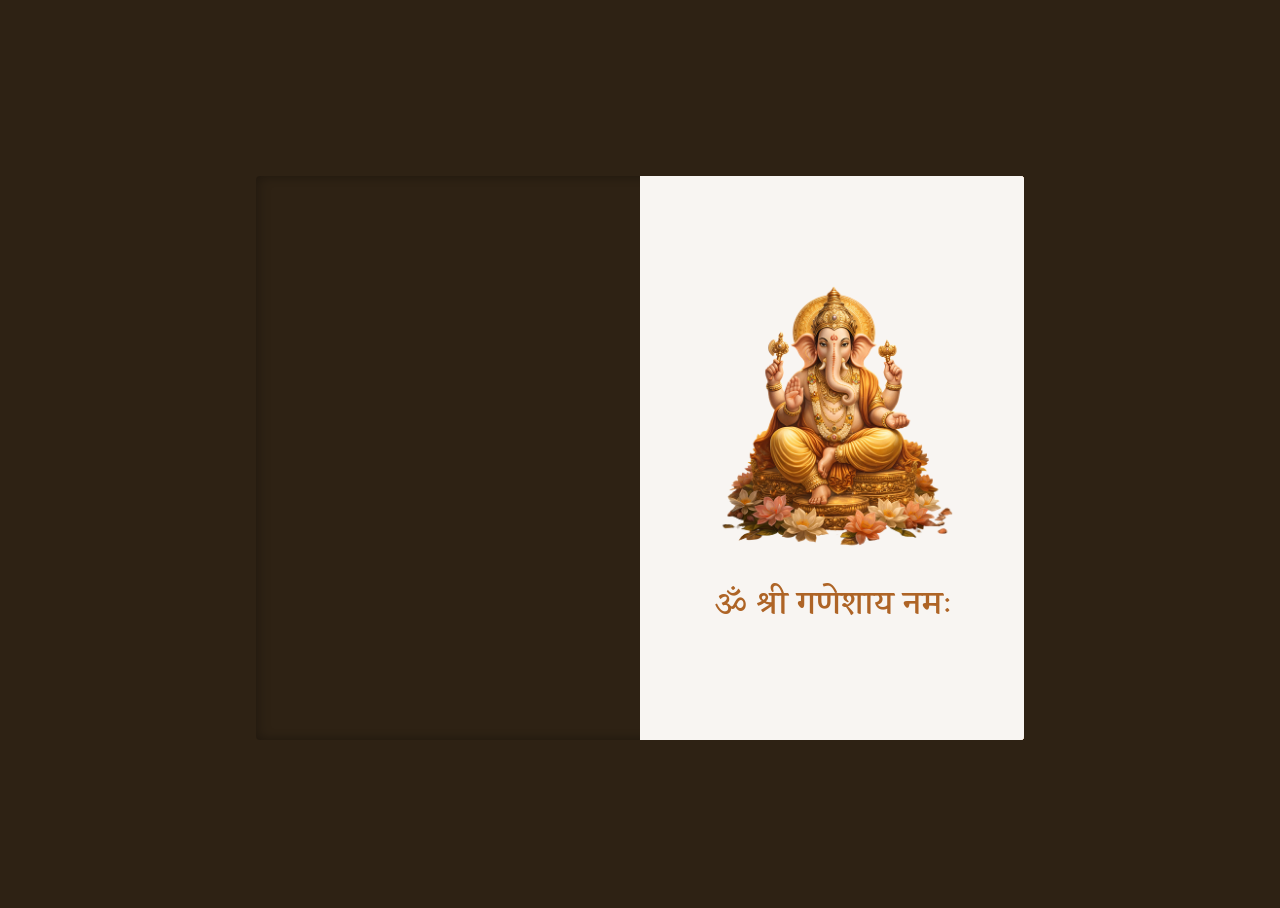
==== commit fcdf7d21: "current push" ====
--- a/index.html
+++ b/index.html
@@ -497,19 +497,14 @@
             <div class="chapter-page__body">
               <!-- <div class="content-scroll"> -->
                 <div style="padding-top: 30px;" class="content-block">
+                  <h3>Pada</h3>
+                  <p class="content-block__text" id="pada-desc"></p>
+
                   <h3>Tithi</h3>
                   <p class="content-block__text" id="tithi-desc"></p>
-                  <br>
-                  <!-- <h3>Day</h3>
-                  <p class="content-block__text" id="vaar-desc"></p>
-                  <br> -->
 
                   <h3>Yog</h3>
                   <p class="content-block__text" id="yoga-desc"></p>
-                </div>
-
-                <div class="content-block content-block--locked">
-                  <p class="content-block__text" id="tithi-desc"></p>
                 </div>
 
               <!-- </div> -->
@@ -540,21 +535,62 @@
 
                 <div class="content-block">
                   <h3>Moon Sign</h3>
-                  <p class="content-block__text" id="rashi-desc">
-                    Subham - Something about the Panchang formed at your birth
-                    stands out in an interesting way. When its deeper meaning is
-                    understood, it can explain certain patterns that keep
-                    appearing in your life. During Uttarayana period; with Jupiter
-                    in Tula rasi and Saturn in Kumbha rasi; on 1994 February 20
-                    Sunday at 17 Ghati (Nazhika) 55 Vighati After sunrise; in
-                    First Pada of Star Mrigasira; Shuklapaksha Dasami Thidhi,
-                    Taitila Karana and Vishkamba Nithya Yog; with Moon in
-                    Vrishabha rasi and Simha Navamsa; in Mithuna Lagna and Middle
-                    Drekkana; Dev is born.
-                  </p>
+                  <p class="content-block__text" id="rashi-desc">-</p>
                 </div>
 
               </div><!-- /.content-scroll -->
+
+              <div class="toc-footer">
+                <img class="page-footer__img" src="./svg/om-footer.svg" alt="ॐ" />
+              </div>
+            </div><!-- /.chapter-page__body -->
+          </div>
+        </div>
+
+        <div class="page">
+          <div class="chapter-page">
+            <div class="chapter-page__body">
+              <!-- <div class="content-scroll"> -->
+                <div style="padding-top: 30px;" class="content-block">
+                  <h3>Lagna</h3>
+                  <p class="content-block__text" id="lagna-desc"></p>
+
+                  <h3>Day</h3>
+                  <p class="content-block__text" id="vaar-desc"></p>
+
+                  <h3>Karana</h3>
+                  <p class="content-block__text" id="karana-desc"></p>
+                </div>
+
+              <!-- </div> -->
+
+              <div class="toc-footer">
+                <img class="page-footer__img" src="./svg/om-footer.svg" alt="ॐ" />
+              </div>
+            </div><!-- /.chapter-page__body -->
+          </div>
+        </div>
+
+        <div class="page">
+          <div class="chapter-page">
+            <div class="chapter-page__hero">
+              <img class="chapter-frame-img"  src="./svg/chapter-frame.svg"  alt="" />
+              <img class="chapter-banner-img" src="./img/chapter-banner.png" alt="" />
+            </div>
+
+            <div class="chapter-page__body">
+              <div class="chapter-heading">
+                <img class="chapter-title-img" src="./svg/chapter-4-title.svg" alt="Chapter 4" />
+              </div>
+
+              <!-- <div class="content-scroll"> -->
+
+                <div class="content-block">
+                  <h3>Vimshottari Dashas</h3>
+                  <p class="content-block__text" id="mahadasha-intro">-</p>
+                </div>
+
+              <!-- </div> -->
 
               <div class="toc-footer">
                 <img class="page-footer__img" src="./svg/om-footer.svg" alt="ॐ" />
@@ -604,6 +640,96 @@
               <div class="planet-content">
                 <p id="mercury-desc">-</p>
                 <p id="mercury-aspect"></p>
+              </div>
+            </div>
+          </div>
+        </div>
+
+        <div class="page">
+          <div class="chapter-page__body">
+            <img style="position: absolute; top: 50%; left: 50%; transform: translate(-50%, -50%); width: 90%;" src="./svg/border-design.svg" alt="">
+            <div class="planet-wrap">
+              <div style="display: flex; align-items: center; justify-content: center; width: 100%;">
+                <img style="width: 35%;" src="./img/planets/venus.png" alt="">
+              </div>
+              <div class="planet-content">
+                <p id="venus-desc">-</p>
+                <p id="venus-aspect"></p>
+              </div>
+            </div>
+          </div>
+        </div>
+
+        <div class="page">
+          <div class="chapter-page__body">
+            <img style="position: absolute; top: 50%; left: 50%; transform: translate(-50%, -50%); width: 90%;" src="./svg/border-design.svg" alt="">
+            <div class="planet-wrap">
+              <div style="display: flex; align-items: center; justify-content: center; width: 100%;">
+                <img style="width: 35%;" src="./img/planets/jupiter.png" alt="">
+              </div>
+              <div class="planet-content">
+                <p id="jupiter-desc">-</p>
+                <p id="jupiter-aspect"></p>
+              </div>
+            </div>
+          </div>
+        </div>
+
+        <div class="page">
+          <div class="chapter-page__body">
+            <img style="position: absolute; top: 50%; left: 50%; transform: translate(-50%, -50%); width: 90%;" src="./svg/border-design.svg" alt="">
+            <div class="planet-wrap">
+              <div style="display: flex; align-items: center; justify-content: center; width: 100%;">
+                <img style="width: 35%;" src="./img/planets/mars.png" alt="">
+              </div>
+              <div class="planet-content">
+                <p id="mars-desc">-</p>
+                <p id="mars-aspect"></p>
+              </div>
+            </div>
+          </div>
+        </div>
+
+        <div class="page">
+          <div class="chapter-page__body">
+            <img style="position: absolute; top: 50%; left: 50%; transform: translate(-50%, -50%); width: 90%;" src="./svg/border-design.svg" alt="">
+            <div class="planet-wrap">
+              <div style="display: flex; align-items: center; justify-content: center; width: 100%;">
+                <img style="width: 35%;" src="./img/planets/saturn.png" alt="">
+              </div>
+              <div class="planet-content">
+                <p id="saturn-desc">-</p>
+                <p id="saturn-aspect"></p>
+              </div>
+            </div>
+          </div>
+        </div>
+
+        <div class="page">
+          <div class="chapter-page__body">
+            <img style="position: absolute; top: 50%; left: 50%; transform: translate(-50%, -50%); width: 90%;" src="./svg/border-design.svg" alt="">
+            <div class="planet-wrap">
+              <div style="display: flex; align-items: center; justify-content: center; width: 100%;">
+                <img style="width: 35%;" src="./img/planets/rahu.png" alt="">
+              </div>
+              <div class="planet-content">
+                <p id="rahu-desc">-</p>
+                <p id="rahu-aspect"></p>
+              </div>
+            </div>
+          </div>
+        </div>
+
+        <div class="page">
+          <div class="chapter-page__body">
+            <img style="position: absolute; top: 50%; left: 50%; transform: translate(-50%, -50%); width: 90%;" src="./svg/border-design.svg" alt="">
+            <div class="planet-wrap">
+              <div style="display: flex; align-items: center; justify-content: center; width: 100%;">
+                <img style="width: 35%;" src="./img/planets/ketu.png" alt="">
+              </div>
+              <div class="planet-content">
+                <p id="ketu-desc">-</p>
+                <p id="ketu-aspect"></p>
               </div>
             </div>
           </div>
--- a/style.css
+++ b/style.css
@@ -1741,6 +1741,9 @@
   }
   .bhav_phal_table td {
     font-size: 0.57vw;
+  }
+  .sign-card__name {
+    bottom: 30.5%;
   }
 }
 
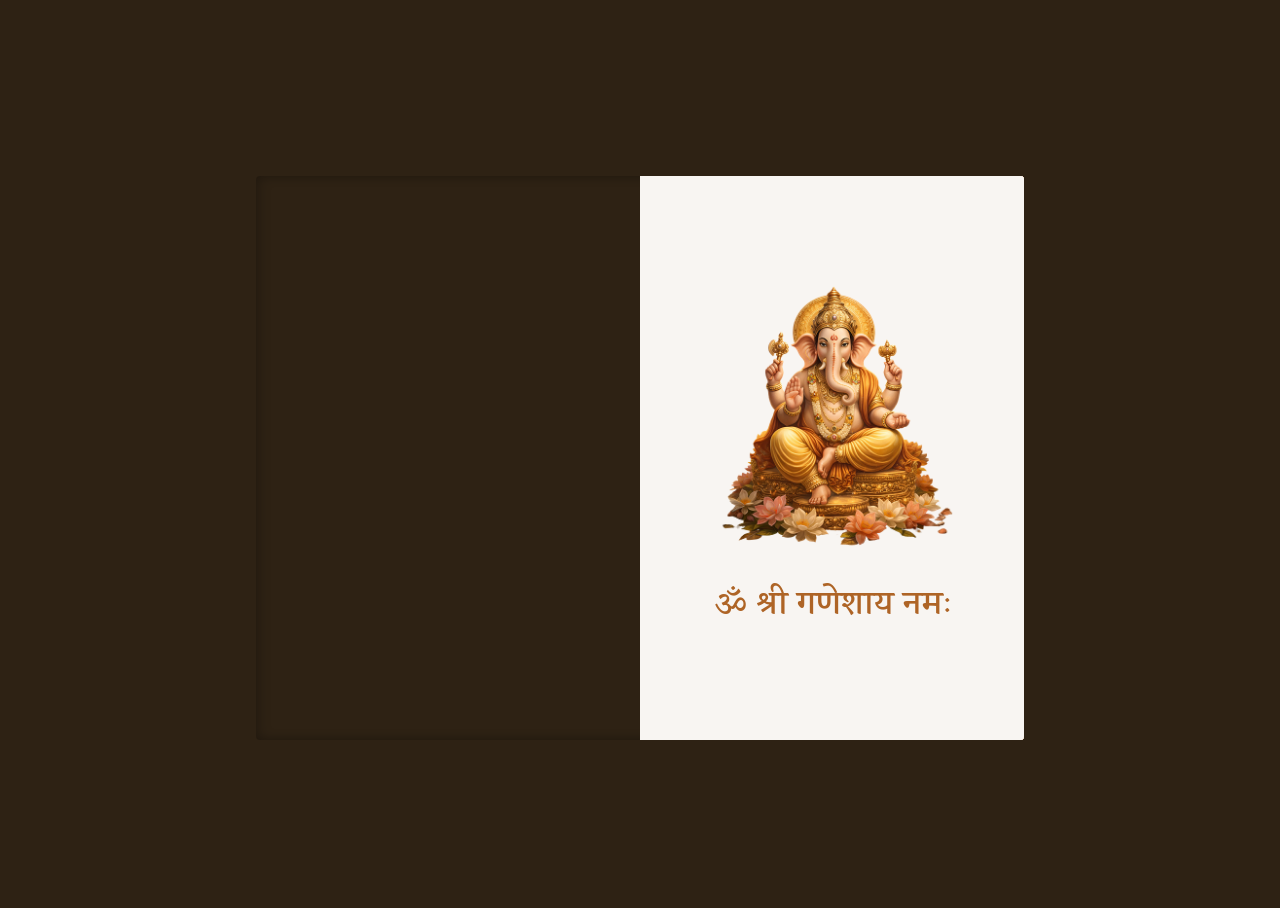
==== commit 9c61e83c: "just minor margin and padding left" ====
--- a/index.html
+++ b/index.html
@@ -97,6 +97,7 @@
                 <span class="sign-card__name">ARIES</span>
               </div>
             </div>
+            
           </div>
         </div>
 
@@ -121,105 +122,112 @@
 
                 <div style="position: absolute; top: 20%;">
                   <div class="chart-container">
-                      <div style="display: flex; flex-direction: column; align-items: center; width: 100%;">
-                          <img style="width: 80%;" src="./svg/kundli-art.svg" alt="">
-                          <img style="width: 80%;" src="./svg/kundli.svg" alt="">
-                          <img style="width: 80%; transform: rotate(180deg);" src="./svg/kundli-art.svg" alt="">
-                      </div>
-
-                      <!-- 1st House -->
-                      <div class="house diamond-45" data-index="0" style="top: 2vw; right: 5.9vw; transform:rotate(180deg);">
+                    <div class="chart-inner">
+
+                      <img class="kundli-art" src="./svg/kundli-art.svg" alt="">
+
+                      <!-- kundli-board is the new single source of truth for house positioning -->
+                      <div class="kundli-board">
+                        <img src="./svg/kundli.svg" alt="">
+
+                        <!-- 1st House -->
+                        <div class="house diamond-45" data-index="0" style="top: 11.5%; right: 25%; transform:rotate(180deg);">
                           <span style="transform:rotate(180deg);">
-                              <span class="planet-in-chart">-</span>
-                              <span class="numb"></span>
+                            <span class="planet-in-chart">-</span>
+                            <span class="numb"></span>
                           </span>
-                      </div>
-
-                      <!-- 2nd House -->
-                      <div class="house triangle-45" data-index="1" style="top:2.4vh; left:2.5vh;">
+                        </div>
+
+                        <!-- 2nd House -->
+                        <div class="house triangle-45" data-index="1" style="top:11.5%; left: 0%;">
                           <span class="planet-in-chart"></span>
                           <span class="numb"></span>
-                      </div>
-
-                      <!-- 3rd House -->
-                      <div class="house triangle-horizontal-45" data-index="2" style="top:2.2vh; left:2.3vh;">
+                        </div>
+
+                        <!-- 3rd House -->
+                        <div class="house triangle-horizontal-45" data-index="2" style="top: 10.75%; left: 0%;">
                           <span>
-                              <span class="planet-in-chart"></span>
-                              <span class="numb"></span>
+                            <span class="planet-in-chart"></span>
+                            <span class="numb"></span>
                           </span>
-                      </div>
-
-                      <!-- 4th House -->
-                      <div class="house diamond-45" data-index="3" style="top:5.2vw; left:2vw;">
+                        </div>
+
+                        <!-- 4th House -->
+                        <div class="house diamond-45" data-index="3" style="top: 30.5%; left: 0%;">
                           <span>
-                              <span class="planet-in-chart"></span>
-                              <span class="numb"></span>
+                            <span class="planet-in-chart"></span>
+                            <span class="numb"></span>
                           </span>
-                      </div>
-
-                      <!-- 5th House -->
-                      <div class="house triangle-horizontal-45" data-index="4" style="bottom:2vh; left:2.4vh;">
+                        </div>
+
+                        <!-- 5th House -->
+                        <div class="house triangle-horizontal-45" data-index="4" style="bottom: 12%; left: 0.5%;">
                           <span class="planet-in-chart"></span><br>
                           <span class="numb"></span>
-                      </div>
-
-                      <!-- 6th House -->
-                      <div class="house triangle-45" data-index="5" style="bottom:2.2vh; left:2.5vh; transform:rotate(180deg);">
+                        </div>
+
+                        <!-- 6th House -->
+                        <div class="house triangle-45" data-index="5" style="bottom: 11.75%; left: 1.8%; transform:rotate(180deg);">
                           <span style="transform:rotate(180deg);">
+                            <span class="numb"></span>
+                            <span style="margin-top: 12px;" class="planet-in-chart"></span>
+                          </span>
+                        </div>
+
+                        <!-- 7th House -->
+                        <div class="house diamond-45" data-index="6" style="bottom: 12.5%; right: 25%;">
+                          <span>
+                            <span class="numb"></span>
+                            <span class="planet-in-chart"></span>
+                          </span>
+                        </div>
+
+                        <!-- 8th House -->
+                        <div class="house triangle-45" data-index="7" style="bottom: 12.1%; right: 0.6%; transform:rotate(180deg);">
+                          <span style="transform:rotate(180deg);">
+                            <span>
                               <span class="numb"></span>
-                              <span style="margin-top: 12px;" class="planet-in-chart"></span>
+                              <span style="margin-top: 2px;" class="planet-in-chart"></span>
+                            </span>
                           </span>
-                      </div>
-
-                      <!-- 7th House -->
-                      <div class="house diamond-45" data-index="6" style="bottom:2vw; right:5.9vw;">
+                        </div>
+
+                        <!-- 9th House -->
+                        <div class="house triangle-horizontal-45" data-index="8" style="bottom: 11.5%; right: 0%; transform:rotate(180deg);">
+                          <span style="transform:rotate(180deg);">
+                            <span class="numb"></span>
+                            <span class="planet-in-chart"></span>
+                          </span>
+                        </div>
+
+                        <!-- 10th House -->
+                        <div class="house diamond-45" data-index="9" style="top: 31.5%; right: 0%;">
                           <span>
-                              <span class="numb"></span>
-
-                              <span  class="planet-in-chart"></span>
+                            <span class="planet-in-chart"></span>
+                            <span class="numb"></span>
                           </span>
-                      </div>
-
-                      <!-- 8th House -->
-                      <div class="house triangle-45" data-index="7" style="bottom:2.3vh; right:2.4vh; transform:rotate(180deg);">
-                          <span style="transform:rotate(180deg);"> <span>
-                                  <span class="numb"></span>
-                                  <span style="margin-top: 2px;" class="planet-in-chart"></span>
-                              </span>
-                      </div>
-
-                      <!-- 9th House -->
-                      <div class="house triangle-horizontal-45" data-index="8"
-                          style="bottom:2.1vh; right:2.3vh; transform:rotate(180deg);">
+                        </div>
+
+                        <!-- 11th House -->
+                        <div class="house triangle-horizontal-45" data-index="10" style="top: 11.4%; right: 0.5%; transform:rotate(180deg);">
                           <span style="transform:rotate(180deg);">
-                              <span class="numb"></span>
-                              <span class="planet-in-chart"></span>
+                            <span class="numb"></span><br>
+                            <span class="planet-in-chart"></span>
                           </span>
-                      </div>
-
-                      <!-- 10th House -->
-                      <div class="house diamond-45" data-index="9" style="top:5.2vw; right:2vw;">
-                          <span>
-                              <span class="planet-in-chart"></span>
-                              <span class="numb"></span>
-                          </span>
-                      </div>
-
-                      <!-- 11th House -->
-                      <div class="house triangle-horizontal-45" data-index="10" style="top:2.1vh; right:2.4vh; transform:rotate(180deg);">
-                          <span style="transform:rotate(180deg);">
-                              <span class="numb"></span><br>
-                              <span class="planet-in-chart"></span>
-                          </span>
-                      </div>
-
-                      <!-- 12th House -->
-                      <div class="house triangle-45" data-index="11" style="top:2.4vh; right:2.3vh;">
+                        </div>
+
+                        <!-- 12th House -->
+                        <div class="house triangle-45" data-index="11" style="top: 11.5%; right: 0%;">
                           <span class="planet-in-chart"></span>
                           <span class="numb"></span>
-                      </div>
-
-                    </div>
+                        </div>
+
+                      </div><!-- /kundli-board -->
+
+                      <img class="kundli-art" style="transform: rotate(180deg);" src="./svg/kundli-art.svg" alt="">
+
+                    </div><!-- /chart-inner -->
+                  </div><!-- /chart-container -->
                 </div>
               
               </div>
@@ -584,10 +592,20 @@
               </div>
 
               <!-- <div class="content-scroll"> -->
-
                 <div class="content-block">
-                  <h3>Vimshottari Dashas</h3>
-                  <p class="content-block__text" id="mahadasha-intro">-</p>
+                  <h3 style="text-align: center;">Vimshottari Dashas</h3>
+                  <table style="display: flex; flex-direction: column; align-items: center; justify-content: center;" class="mahadasha_table">
+                    <thead>
+                      <tr>
+                          <th>Mahadasha</th>
+                          <th>Start Date</th>
+                          <th>End Date</th>
+                      </tr>
+                    </thead>
+                    <tbody>
+                    </tbody>
+                  </table>
+                  <!-- <p class="content-block__text" id="mahadasha-intro">-</p> -->
                 </div>
 
               <!-- </div> -->
@@ -596,6 +614,111 @@
                 <img class="page-footer__img" src="./svg/om-footer.svg" alt="ॐ" />
               </div>
             </div><!-- /.chapter-page__body -->
+          </div>
+        </div>
+
+        <div class="page">
+          <div class="chapter-page">
+            <div class="chapter-page__body">
+              
+              <!-- <div class="content-scroll"> -->
+                <div style="padding-top: 30px;" class="content-block">
+                  <h3 id="mahadasha-title1">- Mahadasha</h3>
+                  <p class="content-block__text" id="mahadasha-intro1">-</p>
+
+                  <h3 id="antardasha-title1">- Antardasha</h3>
+                  <p class="content-block__text" id="antardasha-intro1">-</p>
+                </div>
+              <!-- </div> -->
+
+              <div class="toc-footer">
+                <img class="page-footer__img" src="./svg/om-footer.svg" alt="ॐ" />
+              </div>
+            </div>
+          </div>
+        </div>
+
+        <div class="page">
+          <div class="chapter-page">
+            <div class="chapter-page__body">
+            
+              <!-- <div class="content-scroll"> -->
+                <div style="padding-top: 30px;" class="content-block">
+                  <h3 id="antardasha-title2">- Antardasha</h3>
+                  <p class="content-block__text" id="antardasha-intro2">-</p>
+
+                  <h3 id="antardasha-title3">- Antardasha</h3>
+                  <p class="content-block__text" id="antardasha-intro3">-</p>
+                </div>
+              <!-- </div> -->
+
+              <div class="toc-footer">
+                <img class="page-footer__img" src="./svg/om-footer.svg" alt="ॐ" />
+              </div>
+            </div>
+          </div>
+        </div>
+
+        <div class="page">
+          <div class="chapter-page">
+            <div class="chapter-page__body">
+              
+              <!-- <div class="content-scroll"> -->
+                <div style="padding-top: 30px;" class="content-block">
+                  <h3 id="antardasha-title4">- Antardasha</h3>
+                  <p class="content-block__text" id="antardasha-intro4">-</p>
+
+                  <h3 id="antardasha-title5">- Antardasha</h3>
+                  <p class="content-block__text" id="antardasha-intro5">-</p>
+                </div>
+              <!-- </div> -->
+
+              <div class="toc-footer">
+                <img class="page-footer__img" src="./svg/om-footer.svg" alt="ॐ" />
+              </div>
+            </div>
+          </div>
+        </div>
+
+        <div class="page">
+          <div class="chapter-page">
+            <div class="chapter-page__body">
+              
+              <!-- <div class="content-scroll"> -->
+                <div style="padding-top: 30px;" class="content-block">
+                  <h3 id="antardasha-title6">- Antardasha</h3>
+                  <p class="content-block__text" id="antardasha-intro6">-</p>
+
+                  <h3 id="antardasha-title7">- Antardasha</h3>
+                  <p class="content-block__text" id="antardasha-intro7">-</p>
+                </div>
+              <!-- </div> -->
+
+              <div class="toc-footer">
+                <img class="page-footer__img" src="./svg/om-footer.svg" alt="ॐ" />
+              </div>
+            </div>
+          </div>
+        </div>
+
+        <div class="page">
+          <div class="chapter-page">
+            <div class="chapter-page__body">
+              
+              <!-- <div class="content-scroll"> -->
+                <div style="padding-top: 30px;" class="content-block">
+                  <h3 id="antardasha-title8">- Antardasha</h3>
+                  <p class="content-block__text" id="antardasha-intro8">-</p>
+
+                  <h3 id="antardasha-title9">- Antardasha</h3>
+                  <p class="content-block__text" id="antardasha-intro9">-</p>
+                </div>
+              <!-- </div> -->
+
+              <div class="toc-footer">
+                <img class="page-footer__img" src="./svg/om-footer.svg" alt="ॐ" />
+              </div>
+            </div>
           </div>
         </div>
 
@@ -841,14 +964,18 @@
         </div>
 
         <!-- Page 11 -->
-
-        <div class="page">
-          <div class="chapter-page">
-
-            <div class="chapter-page__body">
+        <div class="page">
+          <div class="chapter-page">
+
+            <div class="house-page">
+              <img class="corner-art corner-art--top"    src="./svg/corder-art.svg" alt="" />
+              <img class="corner-art corner-art--bottom" src="./svg/corder-art.svg" alt="" />
               <div class="content-scroll">
                 <div class="content-block">
                   <div style="padding: 10px 30px;">
+                    <h2>Gemstone</h2> 
+                    <p id="gemstone-intro"></p>
+
                     <table class="gemstone-table">
                         <thead>
                             <tr>
@@ -916,89 +1043,36 @@
 
                         </tbody>
                     </table>
-                  </div>
-                </div>
-              </div>
-
-              <div class="toc-footer">
-                <img class="page-footer__img" src="./svg/om-footer.svg" alt="ॐ" />
-              </div>
-            </div>
-          </div>
-        </div>
-
-
-        <!-- <div class="page">
-          <div style="padding: 10px 30px;">
-            <table class="gemstone-table">
-                <thead>
-                    <tr>
-                        <th>Sr. no.</th>
-                        <th>Planetary Lord</th>
-                        <th>Metals</th>
-                        <th>Gemstone</th>
-                    </tr>
-                </thead>
-                <tbody>
-                <tr>
-                    <td>1</td>
-                    <td>Sun</td>
-                    <td>Gold Sometimes Copper</td>
-                    <td>Real Pearl</td>
-                </tr>
-                <tr>
-                    <td>2</td>
-                    <td>Moon</td>
-                    <td>Silver</td>
-                    <td>Real Pearl</td>
-                </tr>
-                <tr>
-                    <td>3</td>
-                    <td>Mars</td>
-                    <td>Ruby</td>
-                    <td>Red Coral</td>
-                </tr>
-                <tr>
-                    <td>4</td>
-                    <td>Mercury</td>
-                    <td><span class="blurred">xxxx</span></td>
-                    <td><span class="blurred">xxxxxxx</span></td>
-                </tr>
-                <tr>
-                    <td>5</td>
-                    <td>Jupiter</td>
-                    <td><span class="blurred">xxxx</td></span>
-                    <td><span class="blurred">xxxxx xxxxxxx</td></span>
-                </tr>
-                <tr>
-                    <td>6</td>
-                    <td>Venus</td>
-                    <td><span class="blurred">xxxx xxxxxx xxxxx</span></td>
-                    <td><span class="blurred">xxxx/xxxxx xxxxxxx</span></td>
-                </tr>
-                <tr>
-                    <td>7</td>
-                    <td>Saturn</td>
-                    <td><span class="blurred">xxxxxx, xxxx xxxxxxxxx</span></td>
-                    <td><span class="blurred">xxxx xxxxxxx</span></td>
-                </tr>
-                <tr>
-                    <td>8</td>
-                    <td>Rahu</td>
-                    <td><span class="blurred">xxxxxx, xxxx xxxxxxxxx</span></td>
-                    <td><span class="blurred">xxxxxxxx/xxxxx</span></td>
-                </tr>
-                <tr>
-                    <td>9</td>
-                    <td>Ketu</td>
-                    <td><span class="blurred">xxxxxx xx xxxx</span></td>
-                    <td><span class="blurred">xxx'x xxx/xxxxxxxxx</span></td>
-                </tr>
-
-                </tbody>
-            </table>
-          </div>
-        </div> -->
+                    
+                  </div>
+                </div>
+              </div>
+
+              <div class="toc-footer">
+                <img class="page-footer__img" src="./svg/om-footer.svg" alt="ॐ" />
+              </div>
+            </div>
+          </div>
+        </div>
+
+        <div class="page">
+          <div class="chapter-page">
+
+            <div class="chapter-page__body">
+              <div class="content-scroll">
+                <div class="content-block">
+                </div>
+              </div>
+
+              <div class="toc-footer">
+                <img class="page-footer__img" src="./svg/om-footer.svg" alt="ॐ" />
+              </div>
+            </div>
+          </div>
+        </div>
+
+
+        
 
       </div><!-- /.pages -->
     </div><!-- /.book -->
--- a/style.css
+++ b/style.css
@@ -211,7 +211,7 @@
 h3 {
   color: #843e1e;
   font-family: "FHTotalDisplay";
-  font-size: 1.5vw;
+  font-size: 1.1vw;
   font-weight: 600;
   margin-bottom: 0.5vw;
 }
@@ -1481,14 +1481,19 @@
 /* CHART DESIGN */
 
 .chart-container {
-  /* position: relative; */
   display: flex;
   justify-content: center;
   align-items: center;
   width: 20vw;
-  /* height: 20vw; */
+  /* width: clamp(240px, 20vw, 600px); /* min on mobile, 20vw on desktop, cap on 4K */
   background: transparent;
 }
+
+
+
+
+
+
 
 .house {
   display: flex;
@@ -1507,7 +1512,7 @@
 .chart-container .diamond {
   width: 80px;
   height: 80px;
-  background: #d66c6c;
+  /* background: #d66c6c; */
   transform: rotate(45deg);
 }
 
@@ -1539,7 +1544,7 @@
   width: 7.7vw;
   height: 2.6vw;
   clip-path: polygon(0 0, 100% 0, 50% 100%);
-  background-color: rgb(158, 77, 98, 0.5);
+  /* background-color: rgb(158, 77, 98, 0.5); */
 }
 
 .chart-container .triangle-45 span {
@@ -1550,7 +1555,7 @@
   width: 8vw;
   height: 6vw;
   clip-path: polygon(50% 0, 100% 50%, 50% 100%, 0 50%);
-  background: rgb(240, 188, 197, 0.5);
+  /* background: rgb(240, 188, 197, 0.5); */
   /* opacity: 0.5; */
   border: 2px solid #333;
 }
@@ -1580,7 +1585,8 @@
   height: 6.1vw;
   line-height: 1.65vw;
   clip-path: polygon(0% 0%, 0% 100%, 100% 50%);
-  background: rgba(128, 128, 66, 0.5);
+  /* background: rgba(128, 128, 66, 0.5); */
+  justify-content: left;
   /* opacity: 0.5; */
 }
 
@@ -1612,7 +1618,8 @@
 }
 
 .chart-container .planet-in-chart span p {
-  font-size: 0.8vw;
+  font-size: 0.6vw;
+  padding: 0 1px;
 }
 
 .chart-container .planet-in-chart span p sub {
@@ -1620,9 +1627,75 @@
   font-size: 0.4vw;
 }
 
+.chart-inner {
+  display: flex;
+  flex-direction: column;
+  align-items: center;
+  width: 80%;            /* moved the 80% here so kundli-board inherits it cleanly */
+}
+
+.kundli-art {
+  width: 100%;
+  display: block;
+}
+
+/* ─── The one true reference container for all houses ─── */
+.kundli-board {
+  position: relative;
+  width: 100%;
+  aspect-ratio: 1 / 1;  /* assumes kundli.svg is square — adjust if yours isn't */
+}
+
+.kundli-board > img {
+  width: 100%;
+  height: 100%;
+  display: block;
+}
+
+@media (max-width: 768px) {
+
+  .chart-container {
+    width: 40vw;
+  }
+  .chart-container .house span {
+    font-weight: 600;
+  }
+  .chart-container .diamond-45 {
+    width: 16vw;
+    height: 12vw;
+  }
+  .chart-container .triangle-horizontal-45 {
+    width: 7vw;
+    height: 12vw;
+  }
+  .chart-container .triangle-45 {
+    width: 15vw;
+    height: 5.5vw;
+  }
+  .chart-container .numb {
+    font-size: 1.3vw;
+    align-items: center;
+  }
+  .chart-container .planet-in-chart {
+    font-size: 3.5vw;
+  }
+  .chart-container .planet-in-chart span p {
+    font-size: 1.1vw;
+    padding: 0 1.5px;
+  }
+  .chart-container .planet-in-chart span p sub {
+    font-size: 0.9vw;
+  }
+  /* .chart-container .diamond-45 span {
+    line-height: 1.5vw;
+    font-size: 1.5vw;
+  } */
+  
+}
+
 /* Table */
 
-.bhav_phal_table th {
+.bhav_phal_table th, .mahadasha_table th {
   color: #4e2f25;
   font-family: "FHTotalDisplay";
   font-size: 9px;
@@ -1630,8 +1703,17 @@
   font-weight: 600;
   line-height: normal;
 }
-
-.bhav_phal_table td {
+.mahadasha_table {
+  text-align: center;
+}
+.mahadasha_table th {
+  padding: 4px 8px;
+}
+.mahadasha_table td {
+  padding: 4px 8px;
+}
+
+.bhav_phal_table td, .mahadasha_table td {
   color: #a45f27;
   font-family: "Be Vietnam Pro";
   font-size: 8px;
@@ -1671,8 +1753,9 @@
   text-transform: uppercase;
   font-weight: 400;
   padding: 3px 8px;
-  text-align: left;
+  text-align: center;
   border-right: 1px solid #843e1e;
+
 }
 .gemstone-table thead th:last-child {
   border-right: 0;
@@ -1694,6 +1777,25 @@
   border-bottom: 1px solid #843e1e;
 }
 
+@media(max-width: 768px){
+  .gemstone-table thead th {
+    font-size: 9px;
+  }
+  .gemstone-table tbody td {
+    font-size: 9px;
+  }
+}
+
+@media(max-width: 425px){
+  .gemstone-table thead th {
+    font-size: 6px;
+  }
+  .gemstone-table tbody td {
+    font-size: 6px;
+    padding: 2px 4px;
+  }
+}
+
 .planet-wrap {
   display: flex; 
   flex-direction: column; 
@@ -1736,10 +1838,10 @@
   .planet-wrap {
     padding: 5vw 1vw 0;
   }
-  .bhav_phal_table th {
+  .bhav_phal_table th, .mahadasha_table th {
     font-size: 0.65vw;
   }
-  .bhav_phal_table td {
+  .bhav_phal_table td, .mahadasha_table td {
     font-size: 0.57vw;
   }
   .sign-card__name {
@@ -1766,13 +1868,13 @@
   .table-sub-heading {
     font-size: 0.62vw;
   }
-  .bhav_phal_table {
+  .bhav_phal_table, .mahadasha_table {
     margin-top: 0.5vw;
   }
-  .bhav_phal_table th {
+  .bhav_phal_table th, .mahadasha_table th {
     font-size: 0.65vw;
   }
-  .bhav_phal_table td {
+  .bhav_phal_table td, .mahadasha_table td {
     font-size: 0.52vw;
   }
 }
@@ -1853,13 +1955,13 @@
   .table-sub-heading {
     font-size: 0.9vw;
   }
-  .bhav_phal_table {
+  .bhav_phal_table, .mahadasha_table {
     margin-top: 1vw;
   }
-  .bhav_phal_table th {
+  .bhav_phal_table th, .mahadasha_table th {
     font-size: 0.7vw;
   }
-  .bhav_phal_table td {
+  .bhav_phal_table td, .mahadasha_table td {
     font-size: 0.7vw;
   }
 }
@@ -2186,11 +2288,11 @@
   .table-sub-heading {
     font-size: 1.7vw;
   }
-  .bhav_phal_table th {
+  .bhav_phal_table th, .mahadasha_table th {
     font-size: 1.8vw;
     font-weight: 500;
   }
-  .bhav_phal_table td {
+  .bhav_phal_table td, .mahadasha_table td {
     font-size: 1.6vw;
   }
   .house-page {
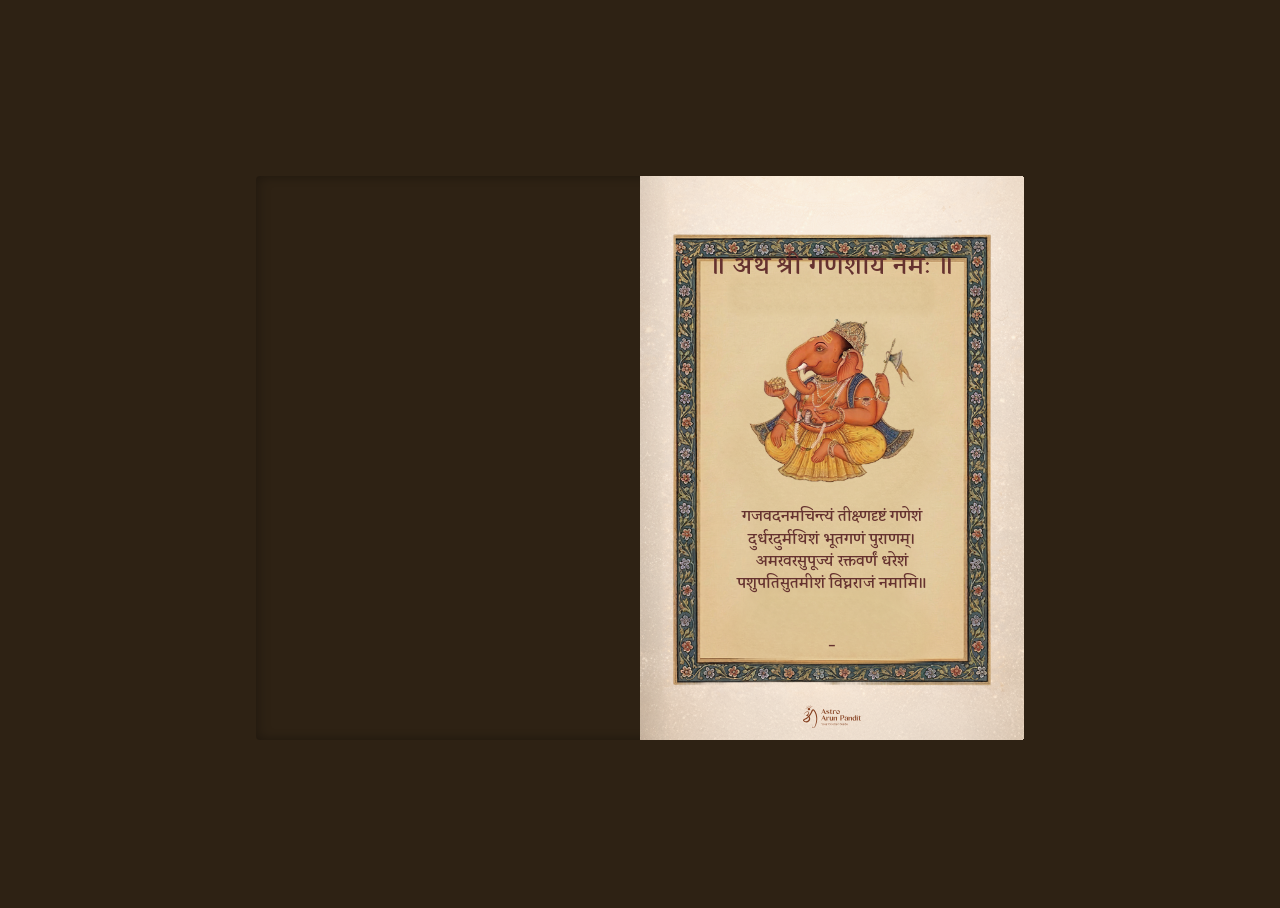
==== commit 2373bf7c: "[added] interactions - footer, text-link, chapter-fade-in" ====
--- a/index.html
+++ b/index.html
@@ -20,14 +20,23 @@
         ══════════════════════════════════════════════════ -->
         <div class="page">
           <div class="ganesh-page">
+            <p class="top-quote">॥ अथ श्री गणेशाय नमः ॥</p>
+            <img style="position: absolute; width: 95%;" src="./img/front-frame.png" alt="">
             <img class="ganesh-page__img" src="./img/ganesh-ji.png" alt="Ganesh Ji" />
-            <p class="ganesh-page__mantra">ॐ श्री गणेशाय नमः</p>
-          </div>
-        </div>
-
-        <!-- ══════════════════════════════════════════════════
-             PAGE 2 — Astro info (even → left after first flip)
-        ══════════════════════════════════════════════════ -->
+            <p class="ganesh-page__mantra">
+              गजवदनमचिन्त्यं तीक्ष्णदृष्टं गणेशं  <br>
+              दुर्धरदुर्मथिशं भूतगणं पुराणम्।  <br>
+              अमरवरसुपूज्यं रक्तवर्णं धरेशं  <br>
+              पशुपतिसुतमीशं विघ्नराजं नमामि॥
+            </p>
+
+            <p id="cover-name" class="front-name">-</p>
+
+            <img style="position: absolute; bottom: 2%; width: 15%;" src="./svg/footer-logo.svg" alt="">
+          </div>
+        </div>
+
+        <!-- ══════ PAGE 2 ══════ -->
         <div class="page">
           <img class="corner-art corner-art--top"    src="./svg/corder-art.svg" alt="" />
           <img class="corner-art corner-art--bottom" src="./svg/corder-art.svg" alt="" />
@@ -45,38 +54,38 @@
               <div class="info-col">
                 <div class="info-item">
                   <span class="info-item__label">Sex</span>
-                  <span class="info-item__value" id="gender">Male</span>
+                  <span class="info-item__value" id="gender">-</span>
                 </div>
                 <div class="info-item">
                   <span class="info-item__label">Date of Birth</span>
-                  <span class="info-item__value" id="dob">16/08/1990</span>
+                  <span class="info-item__value" id="dob">-</span>
                 </div>
                 <div class="info-item">
                   <span class="info-item__label">Day</span>
-                  <span class="info-item__value" id="day">Friday</span>
+                  <span class="info-item__value" id="day">-</span>
                 </div>
                 <div class="info-item">
                   <span class="info-item__label">Time of Birth</span>
-                  <span class="info-item__value" id="tob">19:13:00 Hour</span>
+                  <span class="info-item__value" id="tob">-</span>
                 </div>
               </div>
 
               <div class="info-col info-col--right">
                 <div class="info-item">
                   <span class="info-item__label">Age</span>
-                  <span class="info-item__value" id="age">30 Years</span>
+                  <span class="info-item__value" id="age">-</span>
                 </div>
                 <div class="info-item">
                   <span class="info-item__label">City</span>
-                  <span class="info-item__value" id="city">Kanpur</span>
+                  <span class="info-item__value" id="city">-</span>
                 </div>
                 <div class="info-item">
                   <span class="info-item__label">State</span>
-                  <span class="info-item__value" id="state">Uttar Pradesh</span>
+                  <span class="info-item__value" id="state">-</span>
                 </div>
                 <div class="info-item">
                   <span class="info-item__label">Country</span>
-                  <span class="info-item__value" id="country">India</span>
+                  <span class="info-item__value" id="country">-</span>
                 </div>
               </div>
             </div>
@@ -85,25 +94,31 @@
               <div class="sign-card">
                 <div class="sign-card__visual">
                   <img class="sign-card__frame" src="./svg/sun-sign.svg"  alt="" />
-                  <img class="sign-card__icon"  src="./img/aries.png"     alt="Aries" />
-                </div>
-                <span class="sign-card__name">ARIES</span>
+                  <img id="sun-sign-img" class="sign-card__icon"  src="./img/aries.png"     alt="sun-sign-img" />
+                  <span id="sun-sign" class="sign-title">-</span>
+                </div>
+                
               </div>
               <div class="sign-card">
                 <div class="sign-card__visual">
                   <img class="sign-card__frame" src="./svg/moon-sign.svg" alt="" />
-                  <img class="sign-card__icon"  src="./img/aries.png"     alt="Aries" />
-                </div>
-                <span class="sign-card__name">ARIES</span>
+                  <img id="moon-sign-img" class="sign-card__icon"  src="./img/aries.png"     alt="moon-sign-img" />
+                  <span id="moon-sign" class="sign-title">-</span>
+                </div>
+
               </div>
             </div>
             
-          </div>
-        </div>
-
-        <!-- ══════════════════════════════════════════════════
-             PAGE 3 — Kundli scroll
-        ══════════════════════════════════════════════════ -->
+            <div class="toc-footer animate">
+              <img class="leaf left" style="transform: rotate(180deg);" src="./svg/om-leaf.svg" alt="">
+              <img class="om" src="./svg/om.svg" alt="">
+              <img class="leaf right" src="./svg/om-leaf.svg" alt="">
+            </div>
+
+          </div>
+        </div>
+
+        <!-- ══════ PAGE 3 ══════ -->
         <div class="page">
           <div class="page-inner">
             <h2 class="info-page__title">Kundli</h2>
@@ -120,7 +135,7 @@
                 <img class="scroll-paper" src="./img/scroll-page.png" alt="">
                 <img class="scroll-roll bottom" src="./img/scroll-top.png" alt="">
 
-                <div style="position: absolute; top: 20%;">
+                <div class="chart-wrap">
                   <div class="chart-container">
                     <div class="chart-inner">
 
@@ -234,15 +249,15 @@
             </div>
 
 
-            <div class="toc-footer">
-              <img class="page-footer__img" src="./svg/om-footer.svg" alt="ॐ" />
-            </div>
-          </div>
-        </div>
-
-        <!-- ══════════════════════════════════════════════════
-             PAGE 4 — Table of Contents
-        ══════════════════════════════════════════════════ -->
+            <div class="toc-footer animate">
+              <img class="leaf left" style="transform: rotate(180deg);" src="./svg/om-leaf.svg" alt="">
+              <img class="om" src="./svg/om.svg" alt="">
+              <img class="leaf right" src="./svg/om-leaf.svg" alt="">
+            </div>
+          </div>
+        </div>
+
+        <!-- ══════ PAGE 4 ══════ -->
         <div class="page">
           <img class="corner-art corner-art--top"    src="./svg/corder-art.svg" alt="" />
           <img class="corner-art corner-art--bottom" src="./svg/corder-art.svg" alt="" />
@@ -253,16 +268,20 @@
             </div>
 
             <ul class="toc-list" role="list">
-              <li class="toc-row">
-                <span class="toc-badge">01</span>
-                <span class="toc-name">Basic Details</span>
-                <span class="toc-pagenum">01 &rarr;</span>
-              </li>
-              <li class="toc-row">
-                <span class="toc-badge">02</span>
-                <span class="toc-name">Panchang Details</span>
-                <span class="toc-pagenum">02 &rarr;</span>
-              </li>
+              <a style="text-decoration: none;" href="#chapter01">
+                <li class="toc-row">
+                  <span class="toc-badge">01</span>
+                  <span class="toc-name">Basic Details</span>
+                  <span class="toc-pagenum">01 &rarr;</span>
+                </li>
+              </a>
+              <a style="text-decoration: none;" href="#chapter02">
+                <li class="toc-row">
+                  <span class="toc-badge">02</span>
+                  <span class="toc-name">Panchang Details</span>
+                  <span class="toc-pagenum">02 &rarr;</span>
+                </li>
+              </a>
               <li class="toc-row">
                 <span class="toc-badge">03</span>
                 <span class="toc-name">Lagna Chart, Moon Chart</span>
@@ -285,15 +304,15 @@
               </li>
             </ul>
 
-            <div class="toc-footer">
-              <img class="page-footer__img" src="./svg/om-footer.svg" alt="ॐ" />
-            </div>
-          </div>
-        </div>
-
-        <!-- ══════════════════════════════════════════════════
-             PAGE 5 — Kundli Summary
-        ══════════════════════════════════════════════════ -->
+            <div class="toc-footer animate">
+              <img class="leaf left" style="transform: rotate(180deg);" src="./svg/om-leaf.svg" alt="">
+              <img class="om" src="./svg/om.svg" alt="">
+              <img class="leaf right" src="./svg/om-leaf.svg" alt="">
+            </div>
+          </div>
+        </div>
+
+        <!-- ══════ PAGE 5 ══════ -->
         <div class="page">
           <div class="summary-page">
             <h2 class="summary-page__title">
@@ -304,7 +323,7 @@
 
               <div class="sum-card">
                 <div class="sum-card__top">
-                  <img class="sum-card__icon" src="./svg/doshas.png" alt="Yogas" />
+                  <img class="sum-card__icon" src="./svg/summary/yogs.svg" alt="Yogas" />
                   <div class="sum-card__name-wrap">
                     <span class="sum-card__cat">YOGAS</span>
                   </div>
@@ -317,7 +336,7 @@
 
               <div class="sum-card">
                 <div class="sum-card__top">
-                  <img class="sum-card__icon" src="./svg/doshas.png" alt="Doshas" />
+                  <img class="sum-card__icon" src="./svg/summary/doshs.svg" alt="Doshas" />
                   <div class="sum-card__name-wrap">
                     <span class="sum-card__cat">DOSHAS</span>
                   </div>
@@ -330,7 +349,7 @@
 
               <div class="sum-card">
                 <div class="sum-card__top">
-                  <img class="sum-card__icon" src="./svg/doshas.png" alt="Career" />
+                  <img class="sum-card__icon" src="./svg/summary/career.svg" alt="Career" />
                   <div class="sum-card__name-wrap">
                     <span class="sum-card__cat">CAREER</span>
                   </div>
@@ -343,7 +362,7 @@
 
               <div class="sum-card">
                 <div class="sum-card__top">
-                  <img class="sum-card__icon" src="./svg/doshas.png" alt="Marriage" />
+                  <img class="sum-card__icon" src="./svg/summary/marriage.svg" alt="Marriage" />
                   <div class="sum-card__name-wrap">
                     <span class="sum-card__cat">MARRIAGE</span>
                   </div>
@@ -356,7 +375,7 @@
 
               <div class="sum-card">
                 <div class="sum-card__top">
-                  <img class="sum-card__icon" src="./svg/doshas.png" alt="Business" />
+                  <img class="sum-card__icon" src="./svg/summary/business.svg" alt="Business" />
                   <div class="sum-card__name-wrap">
                     <span class="sum-card__cat">BUSINESS</span>
                   </div>
@@ -369,7 +388,7 @@
 
               <div class="sum-card">
                 <div class="sum-card__top">
-                  <img class="sum-card__icon" src="./svg/doshas.png" alt="House Building" />
+                  <img class="sum-card__icon" src="./svg/summary/house.svg" alt="House Building" />
                   <div class="sum-card__name-wrap">
                     <span class="sum-card__cat">HOUSE<br />BUILDING</span>
                   </div>
@@ -382,20 +401,20 @@
 
             </div><!-- /.summary-grid -->
 
-            <div class="toc-footer">
-              <img class="page-footer__img" src="./svg/om-footer.svg" alt="ॐ" />
-            </div>
-          </div>
-        </div>
-
-        <!-- ══════════════════════════════════════════════════
-             PAGE 6 — Chapter 1: Personal Birth Details
-        ══════════════════════════════════════════════════ -->
-        <div class="page">
+            <div class="toc-footer animate">
+              <img class="leaf left" style="transform: rotate(180deg);" src="./svg/om-leaf.svg" alt="">
+              <img class="om" src="./svg/om.svg" alt="">
+              <img class="leaf right" src="./svg/om-leaf.svg" alt="">
+            </div>
+          </div>
+        </div>
+
+        <!-- ══════ PAGE 6 ══════ -->
+        <div id="chapter01" class="page">
           <div class="chapter-page">
             <div class="chapter-page__hero">
-              <img class="chapter-frame-img"  src="./svg/chapter-frame.svg"  alt="" />
-              <img class="chapter-banner-img" src="./img/chapter-banner.png" alt="" />
+              <!-- <img class="chapter-frame-img"  src="./svg/chapter-frame.svg"  alt="" /> -->
+              <img class="chapter-banner-img" src="./img/chapter-banner-initial.png" alt="" />
             </div>
 
             <div class="chapter-page__body">
@@ -407,65 +426,65 @@
                 <div class="ch-col">
                   <div class="ch-item">
                     <span class="ch-item__label">Name</span>
-                    <span class="ch-item__value" id="name">Astro Arun Pandit</span>
+                    <span class="ch-item__value" id="name">-</span>
                   </div>
                   <div class="ch-item">
                     <span class="ch-item__label">Date of Birth</span>
-                    <span class="ch-item__value" id="dob">16/08/1990</span>
+                    <span class="ch-item__value" id="dob">-</span>
                   </div>
                   <div class="ch-item">
                     <span class="ch-item__label">Day</span>
-                    <span class="ch-item__value" id="day">Friday</span>
+                    <span class="ch-item__value" id="day">-</span>
                   </div>
                   <div class="ch-item">
                     <span class="ch-item__label">Time of Birth</span>
-                    <span class="ch-item__value" id="tob">19:13:00 Hour</span>
+                    <span class="ch-item__value" id="tob">-</span>
                   </div>
                   <div class="ch-item">
                     <span class="ch-item__label">Ayanamsa</span>
-                    <span class="ch-item__value" id="ayanamsa">Chitra Paksha</span>
+                    <span class="ch-item__value" id="ayanamsa">-</span>
                   </div>
                 </div>
 
                 <div class="ch-col ch-col--right">
                   <div class="ch-item">
                     <span class="ch-item__label">Gender</span>
-                    <span class="ch-item__value" id="gender">Male</span>
+                    <span class="ch-item__value" id="gender">-</span>
                   </div>
                   <div class="ch-item">
                     <span class="ch-item__label">City</span>
-                    <span class="ch-item__value" id="city">Bulandshahr</span>
+                    <span class="ch-item__value" id="city">-</span>
                   </div>
                   <div class="ch-item">
                     <span class="ch-item__label">State</span>
-                    <span class="ch-item__value" id="state">Uttar Pradesh</span>
+                    <span class="ch-item__value" id="state">-</span>
                   </div>
                   <div class="ch-item">
                     <span class="ch-item__label">Country</span>
-                    <span class="ch-item__value" id="country">India</span>
+                    <span class="ch-item__value" id="country">-</span>
                   </div>
                   <div class="ch-item">
                     <span class="ch-item__label">Birth Star</span>
-                    <span class="ch-item__value" id="nakshatra">Mrigasira - 1</span>
+                    <span class="ch-item__value" id="nakshatra">-</span>
                   </div>
                 </div>
               </div><!-- /.ch-grid -->
 
-              <div class="toc-footer">
-                <img class="page-footer__img" src="./svg/om-footer.svg" alt="ॐ" />
-              </div>
-            </div><!-- /.chapter-page__body -->
-          </div>
-        </div>
-
-        <!-- ══════════════════════════════════════════════════
-             PAGE 7 — Chapter 2: Panchang Details
-        ══════════════════════════════════════════════════ -->
-        <div class="page">
+              <div class="toc-footer animate">
+                <img class="leaf left" style="transform: rotate(180deg);" src="./svg/om-leaf.svg" alt="">
+                <img class="om" src="./svg/om.svg" alt="">
+                <img class="leaf right" src="./svg/om-leaf.svg" alt="">
+              </div>
+            </div>
+          </div>
+        </div>
+
+        <!-- ══════ PAGE 7 ══════ -->
+        <div id="chapter02" class="page">
           <div class="chapter-page">
             <div class="chapter-page__hero">
-              <img class="chapter-frame-img"  src="./svg/chapter-frame.svg"  alt="" />
-              <img class="chapter-banner-img" src="./img/chapter-banner.png" alt="" />
+              <!-- <img class="chapter-frame-img"  src="./svg/chapter-frame.svg"  alt="" /> -->
+              <img class="chapter-banner-img" src="./img/chapter-banner-initial.png" alt="" />
             </div>
 
             <div class="chapter-page__body">
@@ -493,10 +512,12 @@
                   </div>
                 </div> -->
 
-              <div class="toc-footer">
-                <img class="page-footer__img" src="./svg/om-footer.svg" alt="ॐ" />
-              </div>
-            </div><!-- /.chapter-page__body -->
+              <div class="toc-footer animate">
+                <img class="leaf left" style="transform: rotate(180deg);" src="./svg/om-leaf.svg" alt="">
+                <img class="om" src="./svg/om.svg" alt="">
+                <img class="leaf right" src="./svg/om-leaf.svg" alt="">
+              </div>
+            </div>
           </div>
         </div>
 
@@ -517,21 +538,21 @@
 
               <!-- </div> -->
 
-              <div class="toc-footer">
-                <img class="page-footer__img" src="./svg/om-footer.svg" alt="ॐ" />
+              <div class="toc-footer animate">
+                <img class="leaf left" style="transform: rotate(180deg);" src="./svg/om-leaf.svg" alt="">
+                <img class="om" src="./svg/om.svg" alt="">
+                <img class="leaf right" src="./svg/om-leaf.svg" alt="">
               </div>
             </div><!-- /.chapter-page__body -->
           </div>
         </div>
 
-        <!-- ══════════════════════════════════════════════════
-             PAGE 8 — Chapter 3
-        ══════════════════════════════════════════════════ -->
+        <!-- ══════ PAGE 8 ══════ -->
         <div class="page">
           <div class="chapter-page">
             <div class="chapter-page__hero">
-              <img class="chapter-frame-img"  src="./svg/chapter-frame.svg"  alt="" />
-              <img class="chapter-banner-img" src="./img/chapter-banner.png" alt="" />
+              <!-- <img class="chapter-frame-img"  src="./svg/chapter-frame.svg"  alt="" /> -->
+              <img class="chapter-banner-img" src="./img/chapter-banner-initial.png" alt="" />
             </div>
 
             <div class="chapter-page__body">
@@ -546,12 +567,14 @@
                   <p class="content-block__text" id="rashi-desc">-</p>
                 </div>
 
-              </div><!-- /.content-scroll -->
-
-              <div class="toc-footer">
-                <img class="page-footer__img" src="./svg/om-footer.svg" alt="ॐ" />
-              </div>
-            </div><!-- /.chapter-page__body -->
+              </div>
+
+              <div class="toc-footer animate">
+                <img class="leaf left" style="transform: rotate(180deg);" src="./svg/om-leaf.svg" alt="">
+                <img class="om" src="./svg/om.svg" alt="">
+                <img class="leaf right" src="./svg/om-leaf.svg" alt="">
+              </div>
+            </div>
           </div>
         </div>
 
@@ -572,18 +595,20 @@
 
               <!-- </div> -->
 
-              <div class="toc-footer">
-                <img class="page-footer__img" src="./svg/om-footer.svg" alt="ॐ" />
-              </div>
-            </div><!-- /.chapter-page__body -->
+              <div class="toc-footer animate">
+                <img class="leaf left" style="transform: rotate(180deg);" src="./svg/om-leaf.svg" alt="">
+                <img class="om" src="./svg/om.svg" alt="">
+                <img class="leaf right" src="./svg/om-leaf.svg" alt="">
+              </div>
+            </div>
           </div>
         </div>
 
         <div class="page">
           <div class="chapter-page">
             <div class="chapter-page__hero">
-              <img class="chapter-frame-img"  src="./svg/chapter-frame.svg"  alt="" />
-              <img class="chapter-banner-img" src="./img/chapter-banner.png" alt="" />
+              <!-- <img class="chapter-frame-img"  src="./svg/chapter-frame.svg"  alt="" /> -->
+              <img class="chapter-banner-img" src="./img/chapter-banner-initial.png" alt="" />
             </div>
 
             <div class="chapter-page__body">
@@ -610,10 +635,12 @@
 
               <!-- </div> -->
 
-              <div class="toc-footer">
-                <img class="page-footer__img" src="./svg/om-footer.svg" alt="ॐ" />
-              </div>
-            </div><!-- /.chapter-page__body -->
+              <div class="toc-footer animate">
+                <img class="leaf left" style="transform: rotate(180deg);" src="./svg/om-leaf.svg" alt="">
+                <img class="om" src="./svg/om.svg" alt="">
+                <img class="leaf right" src="./svg/om-leaf.svg" alt="">
+              </div>
+            </div>
           </div>
         </div>
 
@@ -631,8 +658,10 @@
                 </div>
               <!-- </div> -->
 
-              <div class="toc-footer">
-                <img class="page-footer__img" src="./svg/om-footer.svg" alt="ॐ" />
+              <div class="toc-footer animate">
+                <img class="leaf left" style="transform: rotate(180deg);" src="./svg/om-leaf.svg" alt="">
+                <img class="om" src="./svg/om.svg" alt="">
+                <img class="leaf right" src="./svg/om-leaf.svg" alt="">
               </div>
             </div>
           </div>
@@ -652,8 +681,10 @@
                 </div>
               <!-- </div> -->
 
-              <div class="toc-footer">
-                <img class="page-footer__img" src="./svg/om-footer.svg" alt="ॐ" />
+              <div class="toc-footer animate">
+                <img class="leaf left" style="transform: rotate(180deg);" src="./svg/om-leaf.svg" alt="">
+                <img class="om" src="./svg/om.svg" alt="">
+                <img class="leaf right" src="./svg/om-leaf.svg" alt="">
               </div>
             </div>
           </div>
@@ -673,8 +704,10 @@
                 </div>
               <!-- </div> -->
 
-              <div class="toc-footer">
-                <img class="page-footer__img" src="./svg/om-footer.svg" alt="ॐ" />
+              <div class="toc-footer animate">
+                <img class="leaf left" style="transform: rotate(180deg);" src="./svg/om-leaf.svg" alt="">
+                <img class="om" src="./svg/om.svg" alt="">
+                <img class="leaf right" src="./svg/om-leaf.svg" alt="">
               </div>
             </div>
           </div>
@@ -694,8 +727,10 @@
                 </div>
               <!-- </div> -->
 
-              <div class="toc-footer">
-                <img class="page-footer__img" src="./svg/om-footer.svg" alt="ॐ" />
+              <div class="toc-footer animate">
+                <img class="leaf left" style="transform: rotate(180deg);" src="./svg/om-leaf.svg" alt="">
+                <img class="om" src="./svg/om.svg" alt="">
+                <img class="leaf right" src="./svg/om-leaf.svg" alt="">
               </div>
             </div>
           </div>
@@ -715,8 +750,10 @@
                 </div>
               <!-- </div> -->
 
-              <div class="toc-footer">
-                <img class="page-footer__img" src="./svg/om-footer.svg" alt="ॐ" />
+              <div class="toc-footer animate">
+                <img class="leaf left" style="transform: rotate(180deg);" src="./svg/om-leaf.svg" alt="">
+                <img class="om" src="./svg/om.svg" alt="">
+                <img class="leaf right" src="./svg/om-leaf.svg" alt="">
               </div>
             </div>
           </div>
@@ -735,6 +772,12 @@
                 <p id="sun-aspect"></p>
               </div>
             </div>
+
+            <div class="toc-footer animate">
+              <img class="leaf left" style="transform: rotate(180deg);" src="./svg/om-leaf.svg" alt="">
+              <img class="om" src="./svg/om.svg" alt="">
+              <img class="leaf right" src="./svg/om-leaf.svg" alt="">
+            </div>
           </div>
         </div>
 
@@ -750,6 +793,12 @@
                 <p id="moon-aspect"></p>
               </div>
             </div>
+
+            <div class="toc-footer animate">
+              <img class="leaf left" style="transform: rotate(180deg);" src="./svg/om-leaf.svg" alt="">
+              <img class="om" src="./svg/om.svg" alt="">
+              <img class="leaf right" src="./svg/om-leaf.svg" alt="">
+            </div>
           </div>
         </div>
 
@@ -765,6 +814,12 @@
                 <p id="mercury-aspect"></p>
               </div>
             </div>
+
+            <div class="toc-footer animate">
+              <img class="leaf left" style="transform: rotate(180deg);" src="./svg/om-leaf.svg" alt="">
+              <img class="om" src="./svg/om.svg" alt="">
+              <img class="leaf right" src="./svg/om-leaf.svg" alt="">
+            </div>
           </div>
         </div>
 
@@ -780,6 +835,12 @@
                 <p id="venus-aspect"></p>
               </div>
             </div>
+
+            <div class="toc-footer animate">
+              <img class="leaf left" style="transform: rotate(180deg);" src="./svg/om-leaf.svg" alt="">
+              <img class="om" src="./svg/om.svg" alt="">
+              <img class="leaf right" src="./svg/om-leaf.svg" alt="">
+            </div>
           </div>
         </div>
 
@@ -795,6 +856,12 @@
                 <p id="jupiter-aspect"></p>
               </div>
             </div>
+
+            <div class="toc-footer animate">
+              <img class="leaf left" style="transform: rotate(180deg);" src="./svg/om-leaf.svg" alt="">
+              <img class="om" src="./svg/om.svg" alt="">
+              <img class="leaf right" src="./svg/om-leaf.svg" alt="">
+            </div>
           </div>
         </div>
 
@@ -810,6 +877,12 @@
                 <p id="mars-aspect"></p>
               </div>
             </div>
+
+            <div class="toc-footer animate">
+              <img class="leaf left" style="transform: rotate(180deg);" src="./svg/om-leaf.svg" alt="">
+              <img class="om" src="./svg/om.svg" alt="">
+              <img class="leaf right" src="./svg/om-leaf.svg" alt="">
+            </div>
           </div>
         </div>
 
@@ -825,6 +898,12 @@
                 <p id="saturn-aspect"></p>
               </div>
             </div>
+
+            <div class="toc-footer animate">
+              <img class="leaf left" style="transform: rotate(180deg);" src="./svg/om-leaf.svg" alt="">
+              <img class="om" src="./svg/om.svg" alt="">
+              <img class="leaf right" src="./svg/om-leaf.svg" alt="">
+            </div>
           </div>
         </div>
 
@@ -840,6 +919,12 @@
                 <p id="rahu-aspect"></p>
               </div>
             </div>
+
+            <div class="toc-footer animate">
+              <img class="leaf left" style="transform: rotate(180deg);" src="./svg/om-leaf.svg" alt="">
+              <img class="om" src="./svg/om.svg" alt="">
+              <img class="leaf right" src="./svg/om-leaf.svg" alt="">
+            </div>
           </div>
         </div>
 
@@ -855,6 +940,12 @@
                 <p id="ketu-aspect"></p>
               </div>
             </div>
+
+            <div class="toc-footer animate">
+              <img class="leaf left" style="transform: rotate(180deg);" src="./svg/om-leaf.svg" alt="">
+              <img class="om" src="./svg/om.svg" alt="">
+              <img class="leaf right" src="./svg/om-leaf.svg" alt="">
+            </div>
           </div>
         </div>
 
@@ -863,9 +954,7 @@
 
           <div class="house-page">
             
-            <h2>
-              Bhav Phal
-            </h2>                    
+            <h2>Bhav Phal</h2>                    
                   <div style="display: flex; justify-content: center; text-align: center;">
                       <img style="width: 30%;" src="./svg/grad-line.svg" alt="">
                       <h3 class="table-sub-heading">
@@ -960,6 +1049,12 @@
                     </tr>
                 </tbody>
             </table>
+
+            <div class="toc-footer animate">
+              <img class="leaf left" style="transform: rotate(180deg);" src="./svg/om-leaf.svg" alt="">
+              <img class="om" src="./svg/om.svg" alt="">
+              <img class="leaf right" src="./svg/om-leaf.svg" alt="">
+            </div>
           </div>
         </div>
 
@@ -1043,13 +1138,15 @@
 
                         </tbody>
                     </table>
-                    
-                  </div>
-                </div>
-              </div>
-
-              <div class="toc-footer">
-                <img class="page-footer__img" src="./svg/om-footer.svg" alt="ॐ" />
+
+                  </div>
+                </div>
+              </div>
+
+              <div class="toc-footer animate">
+                <img class="leaf left" style="transform: rotate(180deg);" src="./svg/om-leaf.svg" alt="">
+                <img class="om" src="./svg/om.svg" alt="">
+                <img class="leaf right" src="./svg/om-leaf.svg" alt="">
               </div>
             </div>
           </div>
@@ -1064,10 +1161,25 @@
                 </div>
               </div>
 
-              <div class="toc-footer">
-                <img class="page-footer__img" src="./svg/om-footer.svg" alt="ॐ" />
-              </div>
-            </div>
+              <div class="toc-footer animate">
+                <img class="leaf left" style="transform: rotate(180deg);" src="./svg/om-leaf.svg" alt="">
+                <img class="om" src="./svg/om.svg" alt="">
+                <img class="leaf right" src="./svg/om-leaf.svg" alt="">
+              </div>
+            </div>
+          </div>
+        </div>
+
+        <div class="page">
+          <div class="ganesh-page">
+            <img style="position: absolute; width: 95%;" src="./img/front-frame.png" alt="">
+            
+            <div style="z-index: 0; display: flex; flex-direction: column; align-items: center;">
+              <img style="width: 80%;" src="./img/sun-last.png" alt="Surya Dev" />
+              <p style="color: #5B2119; font-family: Karma; font-size: 32px; margin-top: 0; font-weight: 600; line-height: normal; letter-spacing: 0.96px;">भाग्यं फलति सर्वदा</p>
+            </div>
+            
+            <img style="position: absolute; bottom: 2%; width: 15%;" src="./svg/footer-logo.svg" alt="">
           </div>
         </div>
 
--- a/style.css
+++ b/style.css
@@ -1,5 +1,5 @@
 /* ============================================================
-   FONT FACES
+   1. FONT FACES
    ============================================================ */
 @font-face {
   font-family: "FHTotalDisplay";
@@ -94,8 +94,8 @@
 }
 
 /* ============================================================
-   DESIGN TOKENS — desktop default
-   One single :root block. Breakpoints below only redefine values.
+   2. DESIGN TOKENS — desktop default
+      One :root block; breakpoints below only redefine values.
    ============================================================ */
 :root {
   /* ── Book layout ── */
@@ -111,121 +111,89 @@
   --sp-md: 1.2vw;
 
   /* ── Palette ── */
-  --clr-page-bg: #f5ede0;
+  --clr-page-bg:    #f5ede0;
   --clr-brown-dark: #4e2f25;
-  --clr-brown-mid: #7b4a1a;
-  --clr-brown-value: #a45f27;
-  --clr-gold: #ae6426;
-  --clr-border: #c09060;
-
-  /* ── Shared font stacks ── */
-  --font-body: "Be Vietnam Pro", sans-serif;
+  --clr-brown-mid:  #7b4a1a;
+  --clr-brown-value:#a45f27;
+  --clr-gold:       #ae6426;
+  --clr-border:     #c09060;
+
+  /* ── Font stacks ── */
+  --font-body:    "Be Vietnam Pro", sans-serif;
   --font-heading: "Cinzel", serif;
   --font-display: "FHTotalDisplay", serif;
-  --font-script: "Fondamento", cursive, serif;
-  --font-karma: "Karma", serif;
+  --font-script:  "Fondamento", cursive, serif;
+  --font-karma:   "Karma", serif;
 
   /* ── Shared button style ── */
-  --btn-gradient: linear-gradient(
-    135deg,
-    #d27428 0%,
-    #94511b 50%,
-    #a45f27 100%
-  );
+  --btn-gradient: linear-gradient(135deg, #d27428 0%, #94511b 50%, #a45f27 100%);
   --btn-shadow:
     0 2.733px 8.2px 0 rgba(168, 107, 36, 0.25),
     0 0.683px 0 0 rgba(255, 255, 255, 0.2) inset;
   --btn-radius: 15px;
 
   /* ── Page 2: Astro info ── */
-  --fs-mantra: 2.6vw;
-  --fs-title: 1.9vw;
-  --fs-label: 0.75vw;
-  --fs-value: 0.95vw;
-  --fs-sign-tag: 0.6vw;
+  --fs-mantra:    2.6vw;
+  --fs-title:     1.9vw;
+  --fs-label:     0.75vw;
+  --fs-value:     0.95vw;
+  --fs-sign-tag:  0.6vw;
   --fs-sign-name: 0.8vw;
 
   /* ── TOC page ── */
-  --fs-toc-title: 2vw;
-  --fs-toc-sub: 0.65vw;
-  --fs-toc-badge: 0.85vw;
-  --fs-toc-name: 0.95vw;
+  --fs-toc-title:   2vw;
+  --fs-toc-sub:     0.65vw;
+  --fs-toc-badge:   0.85vw;
+  --fs-toc-name:    0.95vw;
   --fs-toc-pagenum: 0.78vw;
-  --fs-toc-footer: 1.3vw;
-  --sp-toc-row: 0.55vw;
+  --fs-toc-footer:  1.3vw;
+  --sp-toc-row:     0.55vw;
   --toc-badge-size: 2.5vw;
-  --toc-row-pad: 0.45vw 0.8vw;
+  --toc-row-pad:    0.45vw 0.8vw;
   --toc-row-radius: 5vw;
 
   /* ── Summary page ── */
   --fs-sum-title: 1.1vw;
-  --fs-sum-cat: 0.95vw;
+  --fs-sum-cat:   0.95vw;
   --fs-sum-count: 1.1vw;
-  --fs-sum-sub: 0.7vw;
-  --fs-sum-body: 0.6vw;
-  --fs-sum-link: 0.62vw;
-  --sum-icon-size: 2.4vw;
-  --sum-card-pad: 0.7vw 0.8vw 0.6vw;
-  --sum-card-gap: 0.5vw;
-  --sum-grid-gap: 0.55vw;
+  --fs-sum-sub:   0.7vw;
+  --fs-sum-body:  0.6vw;
+  --fs-sum-link:  0.62vw;
+  --sum-icon-size:  2.4vw;
+  --sum-card-pad:   0.7vw 0.8vw 0.6vw;
+  --sum-card-gap:   0.5vw;
+  --sum-grid-gap:   0.55vw;
 
   /* ── Chapter page ── */
-  --fs-ch-title: 1.9vw;
-  --fs-ch-sub: 0.65vw;
-  --fs-ch-label: 0.62vw;
-  --fs-ch-value: 0.9vw;
-  --fs-ch-lock-h: 0.72vw;
-  --fs-ch-lock-b: 0.6vw;
-  --fs-ch-btn: 0.62vw;
-  --ch-hero-h: 35%;
-  --ch-grid-gap: 0.55vw;
-  --ch-body-px: 2vw;
-  --ch-heading-mb: 0.8vw;
-  --ch-lock-pad: 0.65vw 0.8vw;
+  --fs-ch-title:    1.9vw;
+  --fs-ch-sub:      0.65vw;
+  --fs-ch-label:    0.62vw;
+  --fs-ch-value:    0.9vw;
+  --fs-ch-lock-h:   0.72vw;
+  --fs-ch-lock-b:   0.6vw;
+  --fs-ch-btn:      0.62vw;
+  --ch-hero-h:      35%;
+  --ch-grid-gap:    0.55vw;
+  --ch-body-px:     2vw;
+  --ch-heading-mb:  0.8vw;
+  --ch-lock-pad:    0.65vw 0.8vw;
   --ch-lock-radius: 12px;
-  --ch-lock-icon: 1.6vw;
+  --ch-lock-icon:   1.6vw;
 
   /* ── Blurred content + lock popup ── */
-  --fs-content-body: 0.72vw;
-  --fs-lock-heading: 0.72vw;
-  --fs-lock-body: 0.6vw;
-  --fs-lock-btn: 0.62vw;
-  --lock-icon-size: 1.8vw;
-  --lock-popup-pad: 0.7vw 0.85vw;
-  --lock-popup-gap: 0.55vw;
-  --content-gap: 0.7vw;
-  --blur-amount: 4px;
-}
-
-h2 {
-  text-align: center; 
-  color: #843E1E; 
-  font-family: 'FHTotalDisplay'; 
-  font-size: 24px; 
-  font-style: normal; 
-  font-weight: 600; 
-  line-height: normal; 
-  margin-bottom: 12px;
-}
-
-h3 {
-  color: #843e1e;
-  font-family: "FHTotalDisplay";
-  font-size: 1.1vw;
-  font-weight: 600;
-  margin-bottom: 0.5vw;
-}
-.table-sub-heading {
-  color: #A45F27; 
-  font-family: 'Inter'; 
-  font-size: 9px; 
-  font-weight: 500; 
-  line-height: normal; 
-  padding: 0 7px;
+  --fs-content-body:  0.72vw;
+  --fs-lock-heading:  0.72vw;
+  --fs-lock-body:     0.6vw;
+  --fs-lock-btn:      0.62vw;
+  --lock-icon-size:   1.8vw;
+  --lock-popup-pad:   0.7vw 0.85vw;
+  --lock-popup-gap:   0.55vw;
+  --content-gap:      0.7vw;
+  --blur-amount:      4px;
 }
 
 /* ============================================================
-   RESET & BASE
+   3. RESET & BASE
    ============================================================ */
 *,
 *::before,
@@ -239,7 +207,6 @@
 
 body {
   min-height: 100%;
-  /* font-family: "Lovers Quarrel", cursive; */
   background: #2e2214;
   -webkit-tap-highlight-color: rgba(0, 0, 0, 0);
   display: flex;
@@ -251,15 +218,43 @@
   gap: 2vw;
 }
 
+h2 {
+  text-align: center;
+  color: #843e1e;
+  font-family: "FHTotalDisplay", serif;
+  font-size: 24px;
+  font-style: normal;
+  font-weight: 600;
+  line-height: normal;
+  margin-bottom: 12px;
+}
+
+h3 {
+  color: #843e1e;
+  font-family: "FHTotalDisplay", serif;
+  font-size: 1.1vw;
+  font-weight: 600;
+  margin-bottom: 0.5vw;
+}
+
 p {
-  font-family: "Be Vietnam Pro";
+  font-family: "Be Vietnam Pro", sans-serif;
   font-size: 20px;
   line-height: 1.75;
   text-align: justify;
 }
 
+.table-sub-heading {
+  color: #a45f27;
+  font-family: "Inter", sans-serif;
+  font-size: 9px;
+  font-weight: 500;
+  line-height: normal;
+  padding: 0 7px;
+}
+
 /* ============================================================
-   BOOK SHELL
+   4. BOOK SHELL
    ============================================================ */
 .book {
   perspective: 250vw;
@@ -275,11 +270,11 @@
   border-radius: 4px;
   box-shadow:
     inset -4px 0 12px rgba(0, 0, 0, 0.18),
-    inset 4px 0 12px rgba(0, 0, 0, 0.18);
+    inset  4px 0 12px rgba(0, 0, 0, 0.18);
 }
 
 /* ============================================================
-   PAGE BASE
+   5. PAGE BASE
    ============================================================ */
 .book .page {
   position: absolute;
@@ -307,17 +302,13 @@
   pointer-events: none;
 }
 
-/* ── ODD pages ───────────────────────────────────────────── */
+/* ── ODD pages ── */
 .book .page:nth-child(odd) {
   right: 0;
   border-radius: 0 4px 4px 0;
   transform: rotateY(0deg);
   pointer-events: all;
-  background-image: linear-gradient(
-    to right,
-    rgba(0, 0, 0, 0.12) 0%,
-    rgba(0, 0, 0, 0) 8%
-  );
+  background-image: linear-gradient(to right, rgba(0, 0, 0, 0.12) 0%, rgba(0, 0, 0, 0) 8%);
 }
 
 .book .page:nth-child(odd):not(:nth-child(1)) {
@@ -331,11 +322,12 @@
 .book .page:nth-child(odd):hover {
   transform: rotateY(-15deg);
 }
+
 .book .page:nth-child(odd):hover::before {
   background: rgba(0, 0, 0, 0.04);
 }
 
-/* ── EVEN pages ──────────────────────────────────────────── */
+/* ── EVEN pages ── */
 .book .page:nth-child(even) {
   left: 0;
   border-radius: 4px 0 0 4px;
@@ -354,7 +346,7 @@
   background-color: #e8ddd0;
 }
 
-/* ── FLIPPED states ─────────────────────────────────────── */
+/* ── FLIPPED states ── */
 .book .page.grabbing {
   transition: none;
 }
@@ -363,6 +355,7 @@
   pointer-events: none;
   transform: rotateY(-180deg);
 }
+
 .book .page.flipped:nth-child(odd)::before {
   background: rgba(0, 0, 0, 0);
 }
@@ -371,18 +364,21 @@
   pointer-events: all;
   transform: rotateY(0deg);
 }
+
 .book .page.flipped:nth-child(even):hover {
   transform: rotateY(15deg);
 }
+
 .book .page.flipped:nth-child(even):hover::before {
   background: rgba(0, 0, 0, 0.04);
 }
+
 .book .page.flipped:nth-child(even)::before {
   background: rgba(0, 0, 0, 0);
 }
 
 /* ============================================================
-   CORNER ART
+   6. CORNER ART
    ============================================================ */
 .corner-art {
   position: absolute;
@@ -392,10 +388,12 @@
   z-index: 1;
   display: block;
 }
+
 .corner-art--top {
   top: 0;
   left: 0;
 }
+
 .corner-art--bottom {
   bottom: 0;
   left: 0;
@@ -403,7 +401,7 @@
 }
 
 /* ============================================================
-   PAGE INNER  (generic content wrapper)
+   7. PAGE INNER (generic content wrapper)
    ============================================================ */
 .page-inner {
   position: relative;
@@ -418,11 +416,23 @@
 }
 
 /* ============================================================
-   SHARED UTILITY COMPONENTS
+   8. SHARED UTILITY COMPONENTS
    ============================================================ */
 
-/* ── Page footer (Om image + flanking lines) ─────────────── */
-/* Used on every page type — one common class, no duplication  */
+/* ── Page footer (Om image) ── */
+.toc-footer {
+  position: absolute;
+  bottom: 4px;
+  left: 0;
+  width: 100%;
+  display: flex;
+  align-items: center;
+  justify-content: center;
+  flex-shrink: 0;
+}
+.om {
+  padding: 0 2px;
+}
 .page-footer {
   position: absolute;
   bottom: 4px;
@@ -443,7 +453,62 @@
   opacity: 0.7;
 }
 
-/* ── Gradient-button (shared across lock banner & popup) ─── */
+/* Left leaf */
+.toc-footer.animate .left {
+  animation: fadeLeft 1.25s ease-out;
+}
+
+/* Middle (optional simple fade) */
+.toc-footer.animate .om {
+  animation: popIn 1s ease-out;
+}
+
+/* Right leaf */
+.toc-footer.animate .right {
+  animation: fadeRight 1.25s ease-out;
+}
+
+/* Animations */
+@keyframes fadeLeft {
+  from {
+    opacity: 0;
+    transform: translateX(-40px) rotate(180deg);
+  }
+  to {
+    opacity: 1;
+    transform: translateX(0) rotate(180deg);
+  }
+}
+
+@keyframes fadeRight {
+  from {
+    opacity: 0;
+    transform: translateX(40px);
+  }
+  to {
+    opacity: 1;
+    transform: translateX(0);
+  }
+}
+
+@keyframes popIn {
+  0% {
+    opacity: 0;
+    transform: scale(0.6);
+  }
+  60% {
+    opacity: 1;
+    transform: scale(1.25); /* slight overshoot */
+  }
+  100% {
+    transform: scale(1); /* settle */
+  }
+}
+
+/* Legacy alias — prefer .page-footer on new pages */
+
+
+/* ── Gold gradient button ── */
 .btn-gold {
   display: inline-flex;
   align-items: center;
@@ -460,102 +525,156 @@
   border: none;
   cursor: pointer;
   line-height: 1.3;
-  transition:
-    opacity 0.2s,
-    transform 0.15s;
+  transition: opacity 0.2s, transform 0.15s;
   isolation: isolate;
 }
-.btn-gold:hover {
-  opacity: 0.88;
-}
-.btn-gold:active {
-  transform: scale(0.97);
-}
-
-/* ── Inline SVG images with standard widths ──────────────── */
-/* Replace inline style="width: X%" in HTML with these classes */
-.img-w-50 {
-  width: 50%;
+
+.btn-gold:hover  { opacity: 0.88; }
+.btn-gold:active { transform: scale(0.97); }
+
+/* ── Image width utility classes ── */
+.img-w-50   { width: 50%;  display: block; }
+.img-w-73   { width: 73%;  display: block; }
+.img-w-80   { width: 80%;  display: block; margin-inline: auto; }
+.img-w-85   { width: 85%;  display: block; }
+.img-w-full { width: 100%; display: block; }
+
+/* ── Chapter hero images ── */
+.chapter-frame-img  { width: 85%; display: block; }
+
+/* Banner image: always fills hero edge-to-edge, face centred */
+.chapter-banner-img {
+  position: absolute; top: 0; left: 0;
+  width: 100%; height: 100%;
+  object-fit: cover;
+  object-position: center 22%;   /* keep the faces visible when cropped */
   display: block;
 }
-.img-w-73 {
-  width: 73%;
+.chapter-title-img  { width: 50%; display: block; margin-inline: auto; }
+.toc-title-img      { width: 80%; display: block; margin-inline: auto; }
+.lock-icon-img      { width: 60%; }
+
+/* ── Animation overrides (only when .ch-has-hero is set) ──────────────
+   The frame image fills its container with object-fit: cover so that
+   as scale increases, all four edges of the ornate border are pushed
+   outside the overflow-hidden clip of .chapter-page__hero.
+   The banner artwork (positioned inside the hero) gets the same scale
+   so both images zoom together as a single visual unit.
+   ─────────────────────────────────────────────────────────────────── */
+.chapter-page.ch-has-hero .chapter-frame-img {
+  width: 100%;
+  height: 100%;
+  /* object-fit: cover; */
+  object-position: center 18%;  /* keep the artwork / face area visible */
   display: block;
-}
-.img-w-80 {
-  width: 80%;
-  display: block;
-  margin-inline: auto;
-}
-.img-w-85 {
-  width: 85%;
-  display: block;
-}
-.img-w-full {
-  width: 100%;
-  display: block;
-}
-
-/* Chapter hero images (frame + banner stacked) */
-.chapter-frame-img {
-  width: 85%;
-  display: block;
-}
-.chapter-banner-img {
-  position: absolute;
-  top: 17%;
-  width: 73%;
-}
-.chapter-title-img {
-  width: 50%;
-  display: block;
-  margin-inline: auto;
-}
-.toc-title-img {
-  width: 80%;
-  display: block;
-  margin-inline: auto;
-}
-
-/* Lock icon inside popup circles */
-.lock-icon-img {
-  width: 60%;
+  transform: scale(1);
+  transform-origin: center center;
+  transition: transform 1s cubic-bezier(0.42, 0, 0.58, 1);
+}
+ 
+.chapter-page.ch-has-hero .chapter-banner-img {
+  transform: scale(1);
+  transform-origin: center center;
+  transition: transform 1.5s cubic-bezier(0.42, 0, 0.58, 1);
+  object-fit: none;
+  object-position: 50% 100%;
+}
+
+.chapter-page.ch-has-hero.ch-loaded .chapter-frame-img {
+  transform: scale(0.9);
+  width: 100%;
+}
+ 
+.chapter-page.ch-has-hero.ch-loaded .chapter-banner-img {
+  transform: scale(1);
+    width: 85%;
+    top: 15%; 
+    left: 8%;
+    object-fit: cover;
+}
+
+ 
+/* ── Content scroll: hidden until animation plays ──────────────────────
+   Scoped to .ch-has-hero so chapter pages without a hero are unaffected.
+   ─────────────────────────────────────────────────────────────────── */
+.chapter-page.ch-has-hero .ch-grid,
+.chapter-page.ch-has-hero .content-scroll {
+  opacity: 0;
+  transition: opacity 1s ease 0.7s;
+}
+ 
+.chapter-page.ch-has-hero.ch-loaded .ch-grid,
+.chapter-page.ch-has-hero.ch-loaded .content-scroll {
+  opacity: 1;
+  /* transition-delay: 0.7s;   */
+}
+.chapter-title-img  { width: 50%; display: block; margin-inline: auto; }
+.toc-title-img      { width: 80%; display: block; margin-inline: auto; }
+.lock-icon-img      { width: 60%; }
+
+
+/* ── Blurred / paywall text ── */
+.blurred {
+  filter: blur(0.25vw);
+  user-select: none;
+  color: #555;
 }
 
 /* ============================================================
-   PAGE 1: GANESH COVER
+   9. PAGE 1: GANESH COVER
    ============================================================ */
-.ganesh-page {
-  width: 100%;
-  height: 100%;
-  display: flex;
-  flex-direction: column;
-  justify-content: center;
-  align-items: center;
-  padding: var(--page-pad);
-  background-color: #f8f5f2;
-}
+
+   .top-quote {
+      font-size: 2vw; 
+      color: #65322F; 
+      margin: 0; 
+      font-family: 'Karma'; 
+      font-weight: 600; 
+      z-index: 1; 
+      margin-top: 1.25vw;
+    }
+
+   .ganesh-page {
+      width: 100%;
+      height: 100%;
+      display: flex;
+      flex-direction: column;
+      justify-content: center;
+      align-items: center;
+      padding: var(--page-pad);
+      background-image: url('./img/front-texture.png');
+      background-repeat: round;
+    }
 
 .ganesh-page__img {
-  width: 75%;
+  width: 55%;
   max-height: 70%;
   object-fit: contain;
   flex-shrink: 1;
+  z-index: 0;
 }
 
 .ganesh-page__mantra {
   font-family: var(--font-karma);
   font-weight: 600;
-  font-size: var(--fs-mantra);
-  color: var(--clr-gold);
-  margin: var(--sp-md) 0 0;
+  font-size: 1.25vw;
+  color: #65322F;
+  /* margin: var(--sp-md) 0 0; */
   text-align: center;
   line-height: 1.4;
   white-space: nowrap;
+  z-index: 0;
+}
+
+.front-name {
+  font-size: 1.25vw;
+  margin-top: 2vw;
+  z-index: 0;
+  color: #65322F;
 }
 
 /* ============================================================
-   PAGE 2: ASTRO INFO
+   10. PAGE 2: ASTRO INFO
    ============================================================ */
 .info-page__title {
   font-family: var(--font-heading);
@@ -585,17 +704,10 @@
   padding: 10px;
 }
 
-.info-col {
-  flex: 1;
-  min-width: 0;
-}
-.info-col--right {
-  text-align: right;
-}
-
-.info-item {
-  margin-bottom: 15px;
-}
+.info-col { flex: 1; min-width: 0; }
+.info-col--right { text-align: right; }
+
+.info-item { margin-bottom: 15px; }
 
 .info-item__label {
   display: block;
@@ -621,9 +733,7 @@
   text-overflow: ellipsis;
 }
 
-/* ============================================================
-   SIGN CARDS (Sun / Moon)
-   ============================================================ */
+/* ── Sign cards (Sun / Moon) ── */
 .signs-row {
   display: flex;
   width: 100%;
@@ -637,17 +747,12 @@
   display: flex;
   flex-direction: column;
   align-items: center;
-  /* justify-content: space-evenly; */
   padding: var(--sp-xs);
   overflow: hidden;
 }
 
-.sign-card:first-child {
-  border-radius: 4px 0 0 4px;
-}
-.sign-card:last-child {
-  border-radius: 0 4px 4px 0;
-}
+.sign-card:first-child { border-radius: 4px 0 0 4px; }
+.sign-card:last-child  { border-radius: 0 4px 4px 0; }
 
 .sign-card__header {
   display: flex;
@@ -699,32 +804,262 @@
   border-radius: 50%;
 }
 
-.sign-card__name {
+.sign-title {
   position: absolute;
-  bottom: 26.5%;
+  color: var(--clr-brown-mid);
+  font-weight: 700;
+  bottom: 10%;
+  left: 50%;
+  transform: translate(-50%, -50%);
+  font-size: 1.2vw;
   font-family: var(--font-heading);
-  font-size: var(--fs-sign-name);
-  font-weight: 700;
-  color: var(--clr-brown-mid);
   letter-spacing: 1px;
   text-align: center;
   flex-shrink: 0;
 }
 
+.sign-card__name {
+  position: absolute;
+  bottom: 20%;
+  left: 50%;
+  transform: translateX(-50%);
+  font-family: var(--font-heading);
+  font-size: var(--fs-sign-name);
+  color: var(--clr-brown-mid);
+  font-weight: 600;
+  white-space: nowrap;
+  text-align: center;
+}
+
 /* ============================================================
-   TABLE OF CONTENTS PAGE
+   11. PAGE 3: KUNDLI SCROLL
    ============================================================ */
-
 .scroll-page {
+  height: 80%;
+  width: 80%;
+  display: flex;
+  justify-content: center;
+  align-items: center;
+}
+
+.scroll-container {
+  position: relative;
+  width: 100%;
+  display: flex;
+  justify-content: center;
+}
+
+/* ── Scroll rolls ── */
+.scroll-roll {
+  position: absolute;
+  left: 5px;
+  width: 98%;
+  z-index: 2;
+}
+
+.scroll-roll.top {
+  top: 50%;
+  transform: translateY(-50%);
+}
+
+.scroll-roll.bottom {
+  top: 50%;
+  transform: translateY(-50%) scaleY(-1);
+}
+
+/* ── Scroll paper ── */
+.scroll-paper {
+  width: 100%;
+  -webkit-mask-image: linear-gradient(to top,   transparent 0%, black 50%, transparent 100%);
+  mask-image:         linear-gradient(to bottom, transparent 0%, black 50%, transparent 100%);
+  -webkit-mask-size: 100% 0%;
+  mask-size: 100% 0%;
+  -webkit-mask-repeat: no-repeat;
+  mask-repeat: no-repeat;
+  transition: mask-size 1s ease;
+}
+
+/* ── Animation trigger (added by JS on navigation) ── */
+.scroll-page.animate .scroll-roll.top {
+  animation: rollTop 1s ease forwards;
+}
+
+.scroll-page.animate .scroll-roll.bottom {
+  animation: rollBottom 1s ease forwards;
+}
+
+.scroll-page.animate .scroll-paper {
+  -webkit-mask-size: 100% 100%;
+  mask-size: 100% 100%;
+}
+
+@keyframes rollTop {
+  from { top: 50%;  transform: translateY(-50%); }
+  to   { top: -5px; transform: translateY(0); }
+}
+
+@keyframes rollBottom {
+  from { top: 50%;  transform: translateY(-50%) scaleY(-1); }
+  to   { bottom: -5px; top: auto; transform: scaleY(-1); }
+}
+
+/* ── Kundli chart ── */
+.chart-wrap {
+  position: absolute;
+  top: 20%;
+  opacity: 0;
+  transition: opacity 0s;
+}
+.scroll-page.animate .chart-wrap {
+  opacity: 1;
+  transition: opacity 0.6s ease 0.9s;
+}
+
+.chart-container {
+  display: flex;
+  justify-content: center;
+  align-items: center;
+  width: 20vw;
+  background: transparent;
+}
+
+.chart-inner {
+  display: flex;
+  flex-direction: column;
+  align-items: center;
+  width: 80%;
+}
+
+.kundli-art {
+  width: 100%;
+  display: block;
+}
+
+.kundli-board {
+  position: relative;
+  width: 100%;
+  aspect-ratio: 1 / 1;
+}
+
+.kundli-board > img {
+  width: 100%;
   height: 100%;
-  width: 80%;
+  display: block;
+}
+
+/* ── House cells ── */
+.house {
   display: flex;
   justify-content: center;
   align-items: center;
 }
 
+.chart-container .house {
+  position: absolute;
+  background-color: transparent;
+}
+
+.chart-container .diamond {
+  width: 80px;
+  height: 80px;
+  transform: rotate(45deg);
+}
+
+.chart-container .diamond-45 {
+  width: 8vw;
+  height: 6vw;
+  clip-path: polygon(50% 0, 100% 50%, 50% 100%, 0 50%);
+  border: 2px solid #333;
+}
+
+.chart-container .triangle-45 {
+  width: 7.7vw;
+  height: 2.6vw;
+  clip-path: polygon(0 0, 100% 0, 50% 100%);
+  display: flex;
+  flex-direction: column;
+}
+
+.chart-container .triangle-horizontal-45 {
+  width: 3.7vw;
+  height: 6.1vw;
+  line-height: 1.65vw;
+  clip-path: polygon(0% 0%, 0% 100%, 100% 50%);
+  justify-content: left;
+}
+
+.chart-container .house span {
+  text-align: center;
+  font-weight: 600;
+  text-wrap: wrap;
+}
+
+.chart-container .triangle-horizontal-45 span {
+  align-items: center;
+  font-weight: 400;
+  display: flex;
+}
+
+.chart-container .triangle-45 span {
+  line-height: 10px;
+}
+
+.chart-container .diamond-45 span {
+  line-height: 0.6vw;
+  margin: 0;
+  padding: 0;
+}
+
+.chart-container .diamond-45 #tenthHouse span,
+.chart-container .diamond-45 #fourthHouse span {
+  display: flex;
+  flex-direction: row;
+}
+
+.chart-container .triangle-horizontal-45 .planet-in-chart span {
+  display: flex;
+  flex-direction: column;
+  padding-left: 2px;
+}
+
+.chart-container .triangle-45 .planet-in-chart span {
+  display: flex;
+}
+
+.chart-container .diamond-45 .planet-in-chart span {
+  display: flex;
+}
+
+.chart-container .planet-in-chart {
+  color: #4e2f25;
+  font-size: 1.45vw;
+}
+
+.chart-container .planet-in-chart p {
+  margin-top: 0;
+  margin-bottom: 0.2vw;
+  color: #4e2f25;
+  font-weight: 400;
+}
+
+.chart-container .planet-in-chart span p {
+  font-size: 0.6vw;
+  padding: 0 1px;
+}
+
+.chart-container .planet-in-chart span p sub {
+  padding-left: 0.2vw;
+  font-size: 0.4vw;
+}
+
+.chart-container .numb {
+  color: #4e2f25;
+  font-size: 0.8vw;
+  padding-right: 1px;
+}
+
 /* ============================================================
-   TABLE OF CONTENTS PAGE
+   12. TABLE OF CONTENTS PAGE
    ============================================================ */
 .toc-page {
   width: 100%;
@@ -777,19 +1112,12 @@
 .toc-header__subtitle-line {
   flex: 1;
   height: 1px;
-  background: linear-gradient(
-    to var(--dir, right),
-    transparent 0%,
-    var(--clr-border) 100%
-  );
+  background: linear-gradient(to var(--dir, right), transparent 0%, var(--clr-border) 100%);
   opacity: 0.6;
 }
-.toc-header__subtitle-line:first-child {
-  --dir: right;
-}
-.toc-header__subtitle-line:last-child {
-  --dir: left;
-}
+
+.toc-header__subtitle-line:first-child { --dir: right; }
+.toc-header__subtitle-line:last-child  { --dir: left; }
 
 .toc-header__subtitle {
   font-family: var(--font-body);
@@ -816,6 +1144,7 @@
   padding: 0;
   min-height: 0;
   justify-content: center;
+  gap: 1vw;
 }
 
 .toc-row {
@@ -829,11 +1158,14 @@
   flex-shrink: 0;
   list-style: none;
 }
+.toc-row:hover {
+  background-color: #EFD8CA;
+  transition: background-color 0.2s;
+}
 
 .toc-badge {
   width: var(--toc-badge-size);
   height: var(--toc-badge-size);
-  /* min-width: var(--toc-badge-size); */
   border-radius: 50%;
   border: 1.5px solid var(--clr-gold);
   display: flex;
@@ -877,21 +1209,8 @@
   white-space: nowrap;
 }
 
-/* ── Legacy toc-footer (kept for pages still using it) ───── */
-/* Prefer .page-footer for new pages */
-.toc-footer {
-  position: absolute;
-  bottom: 4px;
-  left: 0;
-  width: 100%;
-  display: flex;
-  align-items: center;
-  justify-content: center;
-  flex-shrink: 0;
-}
-
 /* ============================================================
-   KUNDLI SUMMARY PAGE
+   13. KUNDLI SUMMARY PAGE
    ============================================================ */
 .summary-page {
   width: 100%;
@@ -954,10 +1273,7 @@
   flex-shrink: 0;
 }
 
-.sum-card__name-wrap {
-  flex: 1;
-  min-width: 0;
-}
+.sum-card__name-wrap { flex: 1; min-width: 0; }
 
 .sum-card__cat {
   font-family: var(--font-heading);
@@ -992,7 +1308,7 @@
 
 .sum-card__body {
   font-family: var(--font-body);
-  font-size: var(--fs-sum-body); /* was hardcoded 6px — now uses token */
+  font-size: var(--fs-sum-body);
   font-weight: 400;
   color: #7a6a58;
   line-height: 1.55;
@@ -1017,9 +1333,8 @@
   padding-top: 0.45em;
   transition: color 0.2s;
 }
-.sum-card__link:hover {
-  color: var(--clr-gold);
-}
+
+.sum-card__link:hover { color: var(--clr-gold); }
 
 .summary-page__footer {
   flex-shrink: 0;
@@ -1045,7 +1360,7 @@
 }
 
 /* ============================================================
-   CHAPTER PAGE (Chapter 1, 2, 3 …)
+   14. CHAPTER PAGE (Chapter 1, 2, 3 …)
    ============================================================ */
 .chapter-page {
   width: 100%;
@@ -1056,15 +1371,58 @@
   position: relative;
 }
 
+/* ── Hero base (pages without animation keep the normal height) ── */
 .chapter-page__hero {
   display: flex;
   justify-content: center;
   width: 100%;
-  height: var(--ch-hero-h);
+  height: var(--ch-hero-h);  /* default — overridden below when ch-has-hero */
   flex-shrink: 0;
-  margin-top: var(--sp-sm); /* was hardcoded 20px */
+  margin-top: var(--sp-sm);
   overflow: hidden;
   position: relative;
+}
+
+/* ═══════════════════════════════════════════════════════════════
+   CHAPTER PAGE ENTRANCE ANIMATION
+   ───────────────────────────────────────────────────────────────
+   .ch-has-hero   permanent flag added by JS when a cover page is
+                  first seen; scopes all animation rules below.
+   .ch-resetting  added for ONE frame to disable transitions so the
+                  element snaps back to its initial state instantly.
+   .ch-loaded     the "end" state; JS adds this after the reset so
+                  the browser transitions FROM initial TO loaded.
+ 
+   Sequence
+     0 s        hero = 68 %, frame image at scale(1) — no border crop
+     0→1 s      hero collapses to --ch-hero-h ≈ 35 %
+                frame image zooms to scale(1.45) — ornate border pushed
+                outside the overflow-hidden clip on all sides
+     0.7→1.7 s  content block fades in (opacity 0→1)
+   ═══════════════════════════════════════════════════════════════ */
+ 
+/* Initial: hero tall (68%) → entire image with border visible */
+.chapter-page.ch-has-hero .chapter-page__hero {
+  height: 68%;
+  transition: height 1s cubic-bezier(0.42, 0, 0.58, 1);
+}
+ 
+/* ── No transitions during instant reset ── */
+.chapter-page.ch-resetting .chapter-page__hero,
+.chapter-page.ch-resetting .chapter-banner-img,
+.chapter-page.ch-resetting .ch-grid,
+.chapter-page.ch-resetting .content-scroll {
+  transition: none !important;
+  transition-delay: 0s !important;
+}
+ 
+/* Final: hero shorter → overflow clips the border edges away */
+.chapter-page.ch-has-hero.ch-loaded .chapter-page__hero {
+  height: var(--ch-hero-h);   /* ~35% */
+}
+
+.chapter-page.ch-has-hero .chapter-page__hero {
+  height: 70%; 
 }
 
 .chapter-page__body {
@@ -1073,18 +1431,19 @@
   display: flex;
   flex-direction: column;
   align-items: center;
-  padding: 0 var(--ch-body-px); /* was hardcoded 35px */
+  padding: 0 var(--ch-body-px);
   overflow: hidden;
-}
-
-/* ── Chapter heading ─────────────────────────────────────── */
+  padding-top: 1.75vw;
+}
+
+/* ── Chapter heading ── */
 .chapter-heading {
   width: 100%;
   display: flex;
   flex-direction: column;
   align-items: center;
   flex-shrink: 0;
-  margin-bottom: var(--ch-heading-mb); /* was hardcoded 20px */
+  margin-bottom: var(--ch-heading-mb);
 }
 
 .chapter-heading__ornament {
@@ -1138,7 +1497,7 @@
   letter-spacing: 0.25em;
 }
 
-/* ── Two-column data grid (Chapter 1 details) ────────────── */
+/* ── Two-column data grid ── */
 .ch-grid {
   display: flex;
   width: 100%;
@@ -1149,17 +1508,10 @@
   gap: var(--sp-sm);
 }
 
-.ch-col {
-  flex: 1;
-  min-width: 0;
-}
-.ch-col--right {
-  text-align: right;
-}
-
-.ch-item {
-  margin-bottom: var(--ch-grid-gap);
-} /* was hardcoded 10px */
+.ch-col { flex: 1; min-width: 0; }
+.ch-col--right { text-align: right; }
+
+.ch-item { margin-bottom: var(--ch-grid-gap); }
 
 .ch-item__label {
   display: block;
@@ -1191,7 +1543,7 @@
   margin: var(--ch-grid-gap) 0;
 }
 
-/* ── Lock banner (Chapter 1 upsell) ─────────────────────── */
+/* ── Lock banner ── */
 .ch-lock-banner {
   width: 100%;
   display: flex;
@@ -1200,20 +1552,16 @@
   padding: var(--ch-lock-pad);
   border: 3px solid rgba(174, 100, 38, 0.35);
   border-radius: var(--ch-lock-radius);
-  background: radial-gradient(
-    71.32% 261% at 30% 50%,
-    rgba(246, 210, 122, 0.6) 0%,
-    rgba(0, 0, 0, 0) 60%
-  );
+  background: radial-gradient(71.32% 261% at 30% 50%, rgba(246, 210, 122, 0.6) 0%, rgba(0, 0, 0, 0) 60%);
   flex-shrink: 0;
 }
 
-/* Icon circle — reuses btn-gradient via variable */
 .lock-resp {
   display: flex;
   gap: 10px;
   align-items: center;
 }
+
 .ch-lock-banner__icon-wrap,
 .lock-popup__icon-wrap {
   border-radius: 50%;
@@ -1241,7 +1589,6 @@
   min-width: 0;
 }
 
-/* ── Shared heading/body inside both banners ─────────────── */
 .ch-lock-banner__heading,
 .lock-popup__heading {
   display: block;
@@ -1252,19 +1599,15 @@
   margin-bottom: 0.2em;
 }
 
-.ch-lock-banner__heading {
-  font-size: var(--fs-ch-lock-h);
-}
-.lock-popup__heading {
-  font-size: 9px;
-}
+.ch-lock-banner__heading { font-size: var(--fs-ch-lock-h); }
+.lock-popup__heading     { font-size: 9px; }
 
 .ch-lock-banner__body,
 .lock-popup__body {
   font-family: var(--font-body);
   font-weight: 400;
   color: var(--clr-brown-mid);
-  line-height: 1.45;
+  line-height: 1;
   margin: 0;
   display: -webkit-box;
   -webkit-line-clamp: 3;
@@ -1272,22 +1615,13 @@
   overflow: hidden;
 }
 
-.ch-lock-banner__body {
-  font-size: var(--fs-ch-lock-b);
-}
-.lock-popup__body {
-  font-size: 8px;
-}
-
-/* Buttons inherit .btn-gold but need size var per context */
-.ch-lock-banner__btn {
-  font-size: var(--fs-ch-btn);
-}
-.lock-popup__btn {
-  font-size: var(--fs-lock-btn);
-}
-
-/* ── Chapter footer ──────────────────────────────────────── */
+.ch-lock-banner__body { font-size: var(--fs-ch-lock-b); }
+.lock-popup__body     { font-size: 8px; }
+
+.ch-lock-banner__btn { font-size: var(--fs-ch-btn); }
+.lock-popup__btn     { font-size: var(--fs-lock-btn); }
+
+/* ── Chapter footer ── */
 .chapter-page__footer {
   flex-shrink: 0;
   display: flex;
@@ -1313,7 +1647,7 @@
 }
 
 /* ============================================================
-   BLURRED CONTENT + LOCK POPUP
+   15. BLURRED CONTENT + LOCK POPUP
    ============================================================ */
 .content-scroll {
   width: 100%;
@@ -1327,9 +1661,8 @@
   scrollbar-width: none;
   -ms-overflow-style: none;
 }
-.content-scroll::-webkit-scrollbar {
-  display: none;
-}
+
+.content-scroll::-webkit-scrollbar { display: none; }
 
 .content-block {
   position: relative;
@@ -1355,11 +1688,54 @@
   opacity: 0.9;
 }
 
+.text_buy_link a {
+  text-decoration: underline;
+  font-weight: 500;
+  color: #843E1E;
+  display: flex;
+  align-items: flex-start;
+  gap: 2px;
+}
+
 .content-block--blur-only .content-block__text--blurred {
   opacity: 0.75;
 }
 
-/* ── Lock popup ──────────────────────────────────────────── */
+.shine-text {
+  position: relative;
+  display: flex;
+  color: #fff;
+  overflow: hidden;
+}
+
+.shine-text::after {
+  content: "";
+  position: absolute;
+  top: 0;
+  left: -75%;
+  width: 50%;
+  height: 100%;
+
+  background: linear-gradient(
+    120deg,
+    transparent,
+    rgba(255, 255, 255, 0.6),
+    transparent
+  );
+
+  transform: skewX(-20deg);
+  animation: shine 2.5s infinite;
+}
+
+@keyframes shine {
+  0% {
+    left: -75%;
+  }
+  100% {
+    left: 125%;
+  }
+}
+
 .lock-popup {
   position: absolute;
   top: 50%;
@@ -1368,7 +1744,6 @@
   width: 90%;
   display: flex;
   flex-direction: column;
-  /* align-items: center; */
   gap: var(--lock-popup-gap);
   padding: var(--lock-popup-pad);
   border: 3px solid rgba(174, 100, 38, 0.35);
@@ -1381,373 +1756,75 @@
 .lock-popup__icon-wrap {
   width: var(--lock-icon-size);
   height: var(--lock-icon-size);
-  /* min-width: var(--lock-icon-size); */
   font-size: calc(var(--lock-icon-size) * 0.46);
   color: #fff9f0;
 }
 
-.scroll-container {
-  position: relative;
-  width: 100%;
-  display: flex;
+/* ============================================================
+   16. HOUSE / PLANET PAGE LAYOUT
+   ============================================================ */
+.house-page {
+  padding: 3vw 4.5vw;
+}
+
+.planet-wrap {
+  display: flex;
+  flex-direction: column;
+  align-items: center;
   justify-content: center;
-}
-
-/* Rolls */
-.scroll-roll {
-  position: absolute;
-  left: -8px;
-  width: 105%;
-  z-index: 2;
-  transform: translateY(0);
-}
-
-/* Initial position = CENTER */
-.scroll-roll.top {
-  top: 50%;
-  transform: translateY(-50%);
-}
-
-.scroll-roll.bottom {
-  top: 50%;
-  transform: translateY(-50%) scaleY(-1);
-}
-
-/* Paper */
-.scroll-paper {
-  width: 100%;
-
-  /* Hide top & bottom initially */
-  -webkit-mask-image: linear-gradient(
-    to top,
-    transparent 0%,
-    black 50%,
-    transparent 100%
-  );
-  mask-image: linear-gradient(
-    to bottom,
-    transparent 0%,
-    black 50%,
-    transparent 100%
-  );
-
-  -webkit-mask-size: 100% 0%;
-  mask-size: 100% 0%;
-
-  -webkit-mask-repeat: no-repeat;
-  mask-repeat: no-repeat;
-
-  transition: mask-size 1s ease;
-}
-
-/* 🎬 ACTIVE STATE (animation trigger) */
-.scroll-page.animate .scroll-roll.top {
-  animation: rollTop 1s ease forwards;
-}
-
-.scroll-page.animate .scroll-roll.bottom {
-  animation: rollBottom 1s ease forwards;
-}
-
-.scroll-page.animate .scroll-paper {
-  -webkit-mask-size: 100% 100%;
-  mask-size: 100% 100%;
-}
-
-/* Keyframes */
-@keyframes rollTop {
-  from {
-    top: 50%;
-    transform: translateY(-50%);
-  }
-  to {
-    top: -5px;
-    transform: translateY(0);
-  }
-}
-
-@keyframes rollBottom {
-  from {
-    top: 50%;
-    transform: translateY(-50%) scaleY(-1);
-  }
-  to {
-    bottom: -5px;
-    top: auto;
-    transform: scaleY(-1);
-  }
-}
-
-/* CHART DESIGN */
-
-.chart-container {
-  display: flex;
-  justify-content: center;
-  align-items: center;
-  width: 20vw;
-  /* width: clamp(240px, 20vw, 600px); /* min on mobile, 20vw on desktop, cap on 4K */
-  background: transparent;
-}
-
-
-
-
-
-
-
-.house {
-  display: flex;
-  justify-content: center;
-  align-items: center;
-}
-
-.chart-container .house {
-  position: absolute;
-  /* display: flex;
-        justify-content: center;
-        align-items: center; */
-  background-color: transparent;
-}
-
-.chart-container .diamond {
-  width: 80px;
-  height: 80px;
-  /* background: #d66c6c; */
-  transform: rotate(45deg);
-}
-
-.chart-container .planet-in-chart p {
-  margin-top: 0;
-  margin-bottom: 0.2vw;
-}
-
-.chart-container .house span {
-  text-align: center;
-  font-weight: 600;
-  text-wrap: wrap;
-}
-
-.chart-container .triangle-horizontal-45 span {
-  font-weight: 400;
-  display: flex;
-}
-
-.chart-container .triangle {
-  border-left: 40px solid transparent;
-  border-right: 40px solid transparent;
-  border-bottom: 80px solid #fff;
-  /* border: 2px solid #333;  */
-  box-sizing: content-box;
-}
-
-.chart-container .triangle-45 {
-  width: 7.7vw;
-  height: 2.6vw;
-  clip-path: polygon(0 0, 100% 0, 50% 100%);
-  /* background-color: rgb(158, 77, 98, 0.5); */
-}
-
-.chart-container .triangle-45 span {
-  line-height: 10px;
-}
-
-.chart-container .diamond-45 {
-  width: 8vw;
-  height: 6vw;
-  clip-path: polygon(50% 0, 100% 50%, 50% 100%, 0 50%);
-  /* background: rgb(240, 188, 197, 0.5); */
-  /* opacity: 0.5; */
-  border: 2px solid #333;
-}
-
-.chart-container .diamond-45 .planet-in-chart span {
-  display: flex;
-}
-
-.chart-container .diamond-45 span {
-  line-height: 0.6vw;
-  margin: 0;
-  padding: 0;
-}
-
-.chart-container .diamond-45 #tenthHouse span {
-  display: flex;
-  flex-direction: row;
-}
-
-.chart-container .diamond-45 #fourthHouse span {
-  display: flex;
-  flex-direction: row;
-}
-
-.chart-container .triangle-horizontal-45 {
-  width: 3.7vw;
-  height: 6.1vw;
-  line-height: 1.65vw;
-  clip-path: polygon(0% 0%, 0% 100%, 100% 50%);
-  /* background: rgba(128, 128, 66, 0.5); */
-  justify-content: left;
-  /* opacity: 0.5; */
-}
-
-.chart-container .triangle-horizontal-45 .planet-in-chart span {
-  display: flex;
-  flex-direction: column;
-  padding-left: 2px;
-}
-
-.chart-container .triangle-45 .planet-in-chart span {
-  display: flex;
-}
-
-.chart-container .numb {
+  padding: 65px 30px 0;
+}
+
+.planet-content {
+  margin-top: 3vw;
+}
+
+/* ============================================================
+   17. TABLE STYLES
+   ============================================================ */
+.bhav_phal_table th,
+.mahadasha_table th {
   color: #4e2f25;
-  font-size: 0.8vw;
-  padding-right: 1px;
-}
-
-.chart-container .planet-in-chart {
-  color: #4e2f25;
-  font-size: 1.45vw;
-}
-
-.chart-container .planet-in-chart p {
-  color: #4e2f25;
-  font-weight: 400;
-  /* background-color: green; */
-}
-
-.chart-container .planet-in-chart span p {
-  font-size: 0.6vw;
-  padding: 0 1px;
-}
-
-.chart-container .planet-in-chart span p sub {
-  padding-left: 0.2vw;
-  font-size: 0.4vw;
-}
-
-.chart-inner {
-  display: flex;
-  flex-direction: column;
-  align-items: center;
-  width: 80%;            /* moved the 80% here so kundli-board inherits it cleanly */
-}
-
-.kundli-art {
-  width: 100%;
-  display: block;
-}
-
-/* ─── The one true reference container for all houses ─── */
-.kundli-board {
-  position: relative;
-  width: 100%;
-  aspect-ratio: 1 / 1;  /* assumes kundli.svg is square — adjust if yours isn't */
-}
-
-.kundli-board > img {
-  width: 100%;
-  height: 100%;
-  display: block;
-}
-
-@media (max-width: 768px) {
-
-  .chart-container {
-    width: 40vw;
-  }
-  .chart-container .house span {
-    font-weight: 600;
-  }
-  .chart-container .diamond-45 {
-    width: 16vw;
-    height: 12vw;
-  }
-  .chart-container .triangle-horizontal-45 {
-    width: 7vw;
-    height: 12vw;
-  }
-  .chart-container .triangle-45 {
-    width: 15vw;
-    height: 5.5vw;
-  }
-  .chart-container .numb {
-    font-size: 1.3vw;
-    align-items: center;
-  }
-  .chart-container .planet-in-chart {
-    font-size: 3.5vw;
-  }
-  .chart-container .planet-in-chart span p {
-    font-size: 1.1vw;
-    padding: 0 1.5px;
-  }
-  .chart-container .planet-in-chart span p sub {
-    font-size: 0.9vw;
-  }
-  /* .chart-container .diamond-45 span {
-    line-height: 1.5vw;
-    font-size: 1.5vw;
-  } */
-  
-}
-
-/* Table */
-
-.bhav_phal_table th, .mahadasha_table th {
-  color: #4e2f25;
-  font-family: "FHTotalDisplay";
+  font-family: "FHTotalDisplay", serif;
   font-size: 9px;
   text-align: left;
   font-weight: 600;
   line-height: normal;
 }
+
 .mahadasha_table {
   text-align: center;
 }
-.mahadasha_table th {
-  padding: 4px 8px;
-}
+
+.mahadasha_table th { padding: 4px 8px; }
+.mahadasha_table td { padding: 4px 8px; }
+
+.bhav_phal_table td,
 .mahadasha_table td {
-  padding: 4px 8px;
-}
-
-.bhav_phal_table td, .mahadasha_table td {
   color: #a45f27;
-  font-family: "Be Vietnam Pro";
+  font-family: "Be Vietnam Pro", sans-serif;
   font-size: 8px;
-  font-style: normal;
   font-weight: 400;
   line-height: normal;
-  /* max-width: 180px; */
-  /* text-align: justify; */
-}
+}
+
 .bhav_phal_table td:last-child {
   text-align: justify;
 }
-.house-page {
-  padding: 3vw 4.5vw
-}
-
-.planet-content {
-    margin-top: 3vw;
-  }
 
 .gemstone-table {
   text-align: center;
-  font-family: "Inter";
+  font-family: "Inter", sans-serif;
   border: 1px solid #843e1e;
   width: 100%;
   border-collapse: separate;
   border-spacing: 0;
-  font: 14px;
   color: #242424;
 }
 
 .gemstone-table thead th {
   background: #a45f27;
-  font-family: "Be Vietnam Pro";
+  font-family: "Be Vietnam Pro", sans-serif;
   font-size: 8px;
   color: #fff;
   text-transform: uppercase;
@@ -1755,73 +1832,68 @@
   padding: 3px 8px;
   text-align: center;
   border-right: 1px solid #843e1e;
-
-}
+}
+
 .gemstone-table thead th:last-child {
   border-right: 0;
 }
 
 .gemstone-table tbody td {
-  font-family: "Inter";
+  font-family: "Inter", sans-serif;
   font-size: 8px;
   padding: 3px 4px;
-  /* background:#fff; */
   border-top: 1px solid #843e1e;
   border-right: 1px solid #843e1e;
 }
-.gemstone-table tbody tr td:last-child {
-  border-right: 0;
-}
-
-.gemstone-table tbody tr:last-child td {
-  border-bottom: 1px solid #843e1e;
-}
-
-@media(max-width: 768px){
-  .gemstone-table thead th {
-    font-size: 9px;
-  }
-  .gemstone-table tbody td {
-    font-size: 9px;
-  }
-}
-
-@media(max-width: 425px){
-  .gemstone-table thead th {
-    font-size: 6px;
-  }
-  .gemstone-table tbody td {
-    font-size: 6px;
-    padding: 2px 4px;
-  }
-}
-
-.planet-wrap {
-  display: flex; 
-  flex-direction: column; 
-  align-items: center; 
-  justify-content: center; 
-  padding: 65px 30px 0;
-}
-
-.blurred {
-  filter: blur(2.5px);
-  user-select: none;
-  color: #555;
-}
+
+.gemstone-table tbody tr td:last-child { border-right: 0; }
+.gemstone-table tbody tr:last-child td  { border-bottom: 1px solid #843e1e; }
 
 /* ============================================================
-   MOBILE NAV — hidden on desktop/tablet
+   18. MOBILE NAV — hidden on desktop/tablet
    ============================================================ */
 .mobile-nav {
   display: none;
 }
 
 /* ============================================================
-   MOBILE SINGLE-PAGE MODE  (≤ 768px)
+   19. RESPONSIVE MEDIA QUERIES
+       Order: largest → smallest breakpoint
    ============================================================ */
 
+/* ── Large screens (≥ 1440px) ── */
 @media (min-width: 1440px) {
+  .top-quote {
+    font-size: 2vw;
+    margin-top: 2.5vw;
+  }
+  .ganesh-page__mantra {
+    font-size: 0.75vw;
+  }
+  .front-name {
+    font-size: 1vw;
+    margin-top: 1vw;
+  }
+
+  .sign-title {
+    font-size: 0.9vw;
+  }
+  .sign-card__name {
+    bottom: 30.5%;
+  }
+  .chart-wrap {
+    top: 10%;
+  }
+  .scroll-roll {
+    left: -11px;
+    width: 107%;
+  }
+  .scroll-paper {
+    width: 114%;
+  }
+  .chart-container {
+    width: 19.5vw;
+  }
   .content-block__text {
     font-size: 0.6vw;
   }
@@ -1829,26 +1901,20 @@
     font-size: 0.6vw;
     line-height: 1.5;
   }
+  .house-page {
+    padding: 3vw 2vw;
+  }
+  .planet-wrap {
+    padding: 5vw 1vw 0;
+  }
   .planet-content {
     margin-top: 1.5vw;
   }
-  .house-page {
-    padding: 3vw 2vw
-  }
-  .planet-wrap {
-    padding: 5vw 1vw 0;
-  }
-  .bhav_phal_table th, .mahadasha_table th {
-    font-size: 0.65vw;
-  }
-  .bhav_phal_table td, .mahadasha_table td {
-    font-size: 0.57vw;
-  }
-  .sign-card__name {
-    bottom: 30.5%;
-  }
-}
-
+  .bhav_phal_table th, .mahadasha_table th { font-size: 0.65vw; }
+  .bhav_phal_table td, .mahadasha_table td { font-size: 0.57vw; }
+}
+
+/* ── Wide desktop (≤ 1440px) ── */
 @media (max-width: 1440px) {
   .content-block__text {
     font-size: 0.6vw;
@@ -1863,23 +1929,16 @@
     margin-bottom: 0.5vw;
   }
   .house-page {
-    padding: 3vw 2.5vw
-  }
-  .table-sub-heading {
-    font-size: 0.62vw;
-  }
-  .bhav_phal_table, .mahadasha_table {
-    margin-top: 0.5vw;
-  }
-  .bhav_phal_table th, .mahadasha_table th {
-    font-size: 0.65vw;
-  }
-  .bhav_phal_table td, .mahadasha_table td {
-    font-size: 0.52vw;
-  }
-}
-
-/* ── Tablet (≤ 1024px) ──────────────────────────────────── */
+    padding: 3vw 2.5vw;
+  }
+  .table-sub-heading { font-size: 0.62vw; }
+  .bhav_phal_table,
+  .mahadasha_table   { margin-top: 0.5vw; }
+  .bhav_phal_table th, .mahadasha_table th { font-size: 0.65vw; }
+  .bhav_phal_table td, .mahadasha_table td { font-size: 0.52vw; }
+}
+
+/* ── Tablet (≤ 1024px) ── */
 @media (max-width: 1024px) {
   :root {
     --book-w: 78vw;
@@ -1891,82 +1950,72 @@
     --sp-sm: 1vw;
     --sp-md: 1.6vw;
 
-    --fs-mantra: 3.2vw;
-    --fs-title: 2.5vw;
-    --fs-label: 1vw;
-    --fs-value: 1.25vw;
-    --fs-sign-tag: 0.8vw;
+    --fs-mantra:    3.2vw;
+    --fs-title:     2.5vw;
+    --fs-label:     1vw;
+    --fs-value:     1.25vw;
+    --fs-sign-tag:  0.8vw;
     --fs-sign-name: 1.05vw;
 
-    --fs-toc-title: 2.5vw;
-    --fs-toc-sub: 0.85vw;
-    --fs-toc-badge: 1.1vw;
-    --fs-toc-name: 1.2vw;
+    --fs-toc-title:   2.5vw;
+    --fs-toc-sub:     0.85vw;
+    --fs-toc-badge:   1.1vw;
+    --fs-toc-name:    1.2vw;
     --fs-toc-pagenum: 1vw;
-    --fs-toc-footer: 1.6vw;
-    --sp-toc-row: 0.7vw;
+    --fs-toc-footer:  1.6vw;
+    --sp-toc-row:     0.7vw;
     --toc-badge-size: 3.2vw;
-    --toc-row-pad: 0.6vw 1vw;
+    --toc-row-pad:    0.6vw 1vw;
 
     --fs-sum-title: 1.4vw;
-    --fs-sum-cat: 1.2vw;
+    --fs-sum-cat:   1.2vw;
     --fs-sum-count: 1.35vw;
-    --fs-sum-sub: 0.9vw;
-    --fs-sum-body: 0.78vw;
-    --fs-sum-link: 0.8vw;
-    --sum-icon-size: 3vw;
-    --sum-card-pad: 1vw 1.1vw 0.8vw;
-    --sum-card-gap: 0.65vw;
-    --sum-grid-gap: 0.8vw;
-
-    --fs-ch-title: 2.4vw;
-    --fs-ch-sub: 0.85vw;
-    --fs-ch-label: 0.8vw;
-    --fs-ch-value: 1.1vw;
-    --fs-ch-lock-h: 0.9vw;
-    --fs-ch-lock-b: 0.75vw;
-    --fs-ch-btn: 0.8vw;
-    --ch-grid-gap: 0.75vw;
-    --ch-body-px: 2.5vw;
-    --ch-heading-mb: 1.2vw;
-    --ch-lock-pad: 0.85vw 1vw;
-    --ch-lock-icon: 2.2vw;
+    --fs-sum-sub:   0.9vw;
+    --fs-sum-body:  0.78vw;
+    --fs-sum-link:  0.8vw;
+    --sum-icon-size:  3vw;
+    --sum-card-pad:   1vw 1.1vw 0.8vw;
+    --sum-card-gap:   0.65vw;
+    --sum-grid-gap:   0.8vw;
+
+    --fs-ch-title:    2.4vw;
+    --fs-ch-sub:      0.85vw;
+    --fs-ch-label:    0.8vw;
+    --fs-ch-value:    1.1vw;
+    --fs-ch-lock-h:   0.9vw;
+    --fs-ch-lock-b:   0.75vw;
+    --fs-ch-btn:      0.8vw;
+    --ch-grid-gap:    0.75vw;
+    --ch-body-px:     2.5vw;
+    --ch-heading-mb:  1.2vw;
+    --ch-lock-pad:    0.85vw 1vw;
+    --ch-lock-icon:   2.2vw;
 
     --fs-content-body: 0.95vw;
     --fs-lock-heading: 0.92vw;
-    --fs-lock-body: 0.78vw;
-    --fs-lock-btn: 0.8vw;
-    --lock-icon-size: 2.4vw;
-    --lock-popup-pad: 0.9vw 1.1vw;
-    --lock-popup-gap: 0.75vw;
-    --content-gap: 0.9vw;
-  }
-  p {
-    font-size: 0.8vw;
-    line-height: 1.2vw;
-  }
-  h2 {
-    font-size: 2vw;
-    margin-bottom: 1vw;
-  }
-  .house-page {
-    padding: 3vw 2.5vw
-  }
-  .table-sub-heading {
-    font-size: 0.9vw;
-  }
-  .bhav_phal_table, .mahadasha_table {
-    margin-top: 1vw;
-  }
-  .bhav_phal_table th, .mahadasha_table th {
-    font-size: 0.7vw;
-  }
-  .bhav_phal_table td, .mahadasha_table td {
-    font-size: 0.7vw;
-  }
-}
-
-/* ── Mobile (≤ 768px) ───────────────────────────────────── */
+    --fs-lock-body:    0.78vw;
+    --fs-lock-btn:     0.8vw;
+    --lock-icon-size:  2.4vw;
+    --lock-popup-pad:  0.9vw 1.1vw;
+    --lock-popup-gap:  0.75vw;
+    --content-gap:     0.9vw;
+  }
+  .content-block__text {
+    font-size: 0.748vw;
+    line-height: 1.5;
+  }
+  p  { font-size: 0.8vw; line-height: 1.2vw; }
+  h2 { font-size: 2vw;   margin-bottom: 1vw; }
+
+  .house-page      { padding: 3vw 2.5vw; }
+  .table-sub-heading { font-size: 0.9vw; }
+  .bhav_phal_table,
+  .mahadasha_table   { margin-top: 1vw; }
+  .bhav_phal_table th, .mahadasha_table th { font-size: 0.7vw; }
+  .bhav_phal_table td, .mahadasha_table td { font-size: 0.7vw; }
+}
+
+/* ── Mobile (≤ 768px) ── */
 @media (max-width: 768px) {
   :root {
     --page-pad: 5vw 6vw;
@@ -1974,68 +2023,67 @@
     --sp-sm: 2.8vw;
     --sp-md: 4.5vw;
 
-    --fs-mantra: 6vw;
-    --fs-title: 5.2vw;
-    --fs-label: 3vw;
-    --fs-value: 4vw;
-    --fs-sign-tag: 2.6vw;
+    --fs-mantra:    6vw;
+    --fs-title:     5.2vw;
+    --fs-label:     3vw;
+    --fs-value:     4vw;
+    --fs-sign-tag:  2.6vw;
     --fs-sign-name: 3.4vw;
 
-    --fs-toc-title: 5.5vw;
-    --fs-toc-sub: 2.5vw;
-    --fs-toc-badge: 3.2vw;
-    --fs-toc-name: 3.8vw;
+    --fs-toc-title:   5.5vw;
+    --fs-toc-sub:     2.5vw;
+    --fs-toc-badge:   3.2vw;
+    --fs-toc-name:    3.8vw;
     --fs-toc-pagenum: 3vw;
-    --fs-toc-footer: 4.5vw;
-    --sp-toc-row: 2.2vw;
+    --fs-toc-footer:  4.5vw;
+    --sp-toc-row:     2.2vw;
     --toc-badge-size: 9vw;
-    --toc-row-pad: 1.8vw 3vw;
+    --toc-row-pad:    1.8vw 3vw;
     --toc-row-radius: 10vw;
 
     --fs-sum-title: 3.8vw;
-    --fs-sum-cat: 3.2vw;
+    --fs-sum-cat:   3.2vw;
     --fs-sum-count: 3.8vw;
-    --fs-sum-sub: 2.4vw;
-    --fs-sum-body: 2.2vw;
-    --fs-sum-link: 2.4vw;
-    --sum-icon-size: 8.5vw;
-    --sum-card-pad: 2.5vw 3vw 2vw;
-    --sum-card-gap: 2vw;
-    --sum-grid-gap: 2vw;
-
-    --fs-ch-title: 5.5vw;
-    --fs-ch-sub: 2.5vw;
-    --fs-ch-label: 2.6vw;
-    --fs-ch-value: 3.8vw;
-    --fs-ch-lock-h: 3vw;
-    --fs-ch-lock-b: 2.5vw;
-    --fs-ch-btn: 2.6vw;
-    --ch-grid-gap: 2.5vw;
-    --ch-body-px: 6vw;
-    --ch-heading-mb: 3vw;
-    --ch-lock-pad: 2.5vw 3vw;
-    --ch-lock-icon: 7vw;
+    --fs-sum-sub:   2.4vw;
+    --fs-sum-body:  2.2vw;
+    --fs-sum-link:  2.4vw;
+    --sum-icon-size:  8.5vw;
+    --sum-card-pad:   2.5vw 3vw 2vw;
+    --sum-card-gap:   2vw;
+    --sum-grid-gap:   2vw;
+
+    --fs-ch-title:    5.5vw;
+    --fs-ch-sub:      2.5vw;
+    --fs-ch-label:    2.6vw;
+    --fs-ch-value:    3.8vw;
+    --fs-ch-lock-h:   3vw;
+    --fs-ch-lock-b:   2.5vw;
+    --fs-ch-btn:      2.6vw;
+    --ch-grid-gap:    2.5vw;
+    --ch-body-px:     6vw;
+    --ch-heading-mb:  3vw;
+    --ch-lock-pad:    2.5vw 3vw;
+    --ch-lock-icon:   7vw;
 
     --fs-content-body: 2.8vw;
     --fs-lock-heading: 2.8vw;
-    --fs-lock-body: 2.4vw;
-    --fs-lock-btn: 2.5vw;
-    --lock-icon-size: 7.5vw;
-    --lock-popup-pad: 2.5vw 3vw;
-    --lock-popup-gap: 2.2vw;
-    --content-gap: 2.5vw;
-    --blur-amount: 5px;
-  }
-
+    --fs-lock-body:    2.4vw;
+    --fs-lock-btn:     2.5vw;
+    --lock-icon-size:  7.5vw;
+    --lock-popup-pad:  2.5vw 3vw;
+    --lock-popup-gap:  2.2vw;
+    --content-gap:     2.5vw;
+    --blur-amount:     5px;
+  }
+
+  /* Layout */
   body {
     justify-content: flex-start;
     padding: 5vw 0 10vw;
     gap: 5vw;
   }
 
-  .book {
-    perspective: none;
-  }
+  .book { perspective: none; }
 
   .book .pages {
     width: 86vw;
@@ -2097,18 +2145,114 @@
     background: rgba(0, 0, 0, 0) !important;
   }
 
+  .blurred {
+    filter: blur(0.7vw);
+  }
+
+  .top-quote {
+    font-size: 4.5vw;  
+    margin-top: 6vw;
+  }
+
+  .ganesh-page__mantra {
+    font-size: 2.2vw;
+    line-height: 1.3;
+  }
+
+  .front-name {
+    font-size: 2vw;
+    margin-top: 3vw;
+  }
+  
+
+  /* Typography */
+  p  { font-size: 1.8vw; line-height: 2.4vw; }
+  h2 { font-size: 28px;  margin-bottom: 20px; }
+  h3 {
+    font-family: "FHTotalDisplay", serif;
+    font-weight: 600;
+    color: #843e1e;
+    font-size: 2.6vw;
+    margin-top: 5px;
+    margin-bottom: 5px;
+  }
+  .table-sub-heading { font-size: 1.7vw; }
+
+  /* Tables */
+  .bhav_phal_table th, .mahadasha_table th {
+    font-size: 1.8vw;
+    font-weight: 500;
+  }
+  .bhav_phal_table td, .mahadasha_table td {
+    font-size: 1.6vw;
+    padding: 8px 2px;
+  }
+  .gemstone-table thead th { font-size: 9px; }
+  .gemstone-table tbody td { font-size: 9px; }
+
+  /* Kundli chart */
+  .sign-title {
+    bottom: 14%;
+    transform: translate(-50%, -50%);
+    font-size: 1.6vw;
+  }
+  .chart-container { width: 40vw; }
+  .chart-container .house span  { font-weight: 600; }
+  .chart-container .diamond-45  { width: 16vw; height: 12vw; }
+  .chart-container .triangle-horizontal-45 { width: 7vw; height: 12vw; }
+  .chart-container .triangle-45            { width: 15vw; height: 5.5vw; }
+  .chart-container .numb { font-size: 1.3vw; align-items: center; }
+  .chart-container .planet-in-chart { font-size: 3.5vw; }
+  .chart-container .planet-in-chart span p { font-size: 1.1vw; padding: 0 1.5px; }
+  .chart-container .planet-in-chart span p sub { font-size: 0.9vw; }
+
+  /* Page layouts */
+  .house-page { padding: 3vw 4.5vw; }
+
+  /* Sign cards */
+  .sign-card__visual { width: 90%; }
+  .sign-card__name   { bottom: 15.5%; font-size: 10px; }
+
   /* Ganesh page */
-  .ganesh-page__img {
-    width: 82%;
-    max-height: 74%;
-  }
-
-  /* Sign card */
-  .sign-card__visual {
-    width: 90%;
-  }
-
-  /* ── Navigation bar ──────────────────────────────────── */
+  .ganesh-page__img { width: 65%; max-height: 74%; }
+
+  /* Info items */
+  .info-item__label { font-size: 14px; line-height: 2; }
+  .info-item__value { font-size: 20px; }
+
+  /* TOC */
+  .toc-row .toc-badge { font-size: 12px; width: 30px; height: 30px; }
+  .toc-name,
+  .toc-pagenum        { font-size: 17px; }
+
+  /* Summary page */
+  .summary-page__title      { font-size: 22px; font-weight: 500; }
+  .sum-card                 { gap: 1.75vw; }
+  .sum-card__icon           { width: 25px; height: 25px; min-width: auto; }
+  .sum-card__name-wrap .sum-card__cat { font-size: 14px; }
+  .sum-card__count          { font-size: 14px; }
+  .sum-card__sub            { font-size: 12px; }
+  .sum-card__body           { font-size: 10px; line-height: 1.3; -webkit-line-clamp: 6; -webkit-box-orient: none; }
+  .sum-card__link           { font-size: 12px; }
+
+  /* Chapter page */
+  .ch-item                  { margin-bottom: 2vw; }
+  .ch-item .ch-item__label  { font-size: 2vw;   line-height: 3.5vw; }
+  .ch-item .ch-item__value  { font-size: 2.6vw; line-height: 3.5vw; }
+  .content-block__text      { font-size: 1.8vw; line-height: 2.4vw; }
+
+  /* Lock popup */
+  .lock-popup                { flex-direction: column; top: 80%; }
+  .lock-resp                 { flex-direction: column; }
+  .lock-popup__text .lock-popup__heading { font-size: 9px; }
+  .lock-popup__text .lock-popup__body    { font-size: 8px; }
+  .lock-popup__icon-wrap { width: 25px; height: 25px; }
+  .lock-popup__btn       { font-size: 10px; font-weight: 200; }
+
+  /* Planet */
+  .planet-wrap { padding: 13vw 3.5vw 0; }
+
+  /* Mobile nav */
   .mobile-nav {
     display: flex;
     align-items: center;
@@ -2130,19 +2274,12 @@
     font-size: max(5vw, 18px);
     cursor: pointer;
     flex-shrink: 0;
-    transition:
-      background 0.2s,
-      transform 0.15s;
+    transition: background 0.2s, transform 0.15s;
     -webkit-tap-highlight-color: transparent;
   }
-  .mobile-nav__btn:active {
-    background: rgba(245, 237, 224, 0.22);
-    transform: scale(0.91);
-  }
-  .mobile-nav__btn:disabled {
-    opacity: 0.2;
-    pointer-events: none;
-  }
+
+  .mobile-nav__btn:active   { background: rgba(245, 237, 224, 0.22); transform: scale(0.91); }
+  .mobile-nav__btn:disabled { opacity: 0.2; pointer-events: none; }
 
   .mobile-nav__dots {
     display: flex;
@@ -2158,9 +2295,7 @@
     height: max(2vw, 7px);
     border-radius: 50%;
     background: rgba(245, 237, 224, 0.28);
-    transition:
-      background 0.25s,
-      transform 0.25s;
+    transition: background 0.25s, transform 0.25s;
     flex-shrink: 0;
   }
 
@@ -2168,199 +2303,103 @@
     background: #f5ede0;
     transform: scale(1.5);
   }
-
-  .info-item__label {
-    font-size: 10px;
-    line-height: 1.5;
-  }
-  .info-item__value {
-    font-size: 13px;
-  }
-  .sign-card__name {
-    bottom: 15.5%;
-    font-size: 10px;
-  }
-
-  .toc-row .toc-badge {
-    font-size: 10px;
-    width: 25px;
-    height: 25px;
-  }
-  .toc-name,
-  .toc-pagenum {
-    font-size: 12px;
-  }
-
-  /* Page 5 */
-
-  .summary-page__title {
-    font-size: 13px;
-    font-weight: 500;
-  }
-  .sum-card__icon {
-    width: 20px;
-    height: 20px;
-    min-width: auto;
-  }
-
-  .sum-card {
-    gap: 0.75vw;
-  }
-  .sum-card__name-wrap .sum-card__cat {
-    font-size: 10px;
-  }
-  .sum-card__count {
-    font-size: 10px;
-  }
-  .sum-card__sub {
-    font-size: 8px;
-  }
-  .sum-card__body {
-    font-size: 7px;
-    line-height: 1.3;
-    -webkit-line-clamp: 6;
-    -webkit-box-orient: none;
-  }
-  .sum-card__link {
-    font-size: 8px;
-  }
-
-  /* Page 6 */
-
-  .ch-item {
-    margin-bottom: 2vw;
-  }
-  .ch-item .ch-item__label {
-    font-size: 2vw;
-    line-height: 3.5vw;
-  }
-  .ch-item .ch-item__value {
-    font-size: 2.6vw;
-    line-height: 3.5vw;
-  }
-
-  /* Page 7 */
-
-  .content-block__text {
-    font-size: 1.8vw;
-    line-height: 2.4vw;
-  }
-  .lock-popup {
-    flex-direction: column;
-    top: 80%;
-  }
-  .lock-resp {
-    flex-direction: column;
-  }
-  .lock-popup__text .lock-popup__heading {
-    font-size: 9px;
-  }
-  .lock-popup__text .lock-popup__body {
-    font-size: 8px;
-  }
-  .lock-popup__icon-wrap {
-    width: 25px;
-    height: 25px;
-  }
-  .lock-icon-img {
-    width: 45%;
-  }
-  .lock-popup__btn {
-    font-size: 10px;
-    font-weight: 200;
-  }
-  p {
-    font-size: 1.8vw;
-    line-height: 2.4vw;
-  }
-  h2 {
-    font-size: 14px;
-    margin-bottom: 10px;
-  }
-  h3 {
-    color: #843e1e;
-    font-family: "FHTotalDisplay";
-    font-weight: 600;
-    margin-top: 5px;
-    margin-bottom: 5px;
-    font-size: 2.6vw;
-  }
-  .table-sub-heading {
-    font-size: 1.7vw;
-  }
-  .bhav_phal_table th, .mahadasha_table th {
-    font-size: 1.8vw;
-    font-weight: 500;
-  }
-  .bhav_phal_table td, .mahadasha_table td {
-    font-size: 1.6vw;
-  }
-  .house-page {
-    padding: 3vw 4.5vw
-  }
-}
-
-/* ── Small phones (≤ 480px) ────────────────────────────── */
-@media (max-width: 425px) {
+}
+
+/* ── Small phones (≤ 480px) ── */
+@media (max-width: 480px) {
   :root {
     --page-pad: 6vw 6.5vw;
     --sp-xs: 1.8vw;
     --sp-sm: 3.2vw;
     --sp-md: 5vw;
 
-    --fs-mantra: 6.5vw;
-    --fs-title: 5.6vw;
-    --fs-label: 3.2vw;
-    --fs-value: 4.4vw;
-    --fs-sign-tag: 2.8vw;
+    --fs-mantra:    6.5vw;
+    --fs-title:     5.6vw;
+    --fs-label:     3.2vw;
+    --fs-value:     4.4vw;
+    --fs-sign-tag:  2.8vw;
     --fs-sign-name: 3.6vw;
 
-    --fs-toc-title: 6vw;
-    --fs-toc-sub: 2.8vw;
-    --fs-toc-badge: 3.6vw;
-    --fs-toc-name: 4.2vw;
+    --fs-toc-title:   6vw;
+    --fs-toc-sub:     2.8vw;
+    --fs-toc-badge:   3.6vw;
+    --fs-toc-name:    4.2vw;
     --fs-toc-pagenum: 3.3vw;
-    --fs-toc-footer: 5vw;
-    --sp-toc-row: 2.5vw;
+    --fs-toc-footer:  5vw;
+    --sp-toc-row:     2.5vw;
     --toc-badge-size: 10vw;
-    --toc-row-pad: 2vw 3.5vw;
+    --toc-row-pad:    2vw 3.5vw;
 
     --fs-sum-title: 4.2vw;
-    --fs-sum-cat: 3.6vw;
+    --fs-sum-cat:   3.6vw;
     --fs-sum-count: 4.2vw;
-    --fs-sum-sub: 2.7vw;
-    --fs-sum-body: 2.5vw;
-    --fs-sum-link: 2.7vw;
-    --sum-icon-size: 9.5vw;
-    --sum-card-pad: 3vw 3.5vw 2.5vw;
-    --sum-card-gap: 2.5vw;
-    --sum-grid-gap: 2.2vw;
-
-    --fs-ch-title: 6vw;
-    --fs-ch-sub: 2.8vw;
-    --fs-ch-label: 2.9vw;
-    --fs-ch-value: 4.2vw;
-    --fs-ch-lock-h: 3.3vw;
-    --fs-ch-lock-b: 2.8vw;
-    --fs-ch-btn: 2.9vw;
-    --ch-grid-gap: 3vw;
-    --ch-body-px: 6.5vw;
-    --ch-heading-mb: 3.5vw;
-    --ch-lock-pad: 3vw 3.5vw;
-    --ch-lock-icon: 8vw;
+    --fs-sum-sub:   2.7vw;
+    --fs-sum-body:  2.5vw;
+    --fs-sum-link:  2.7vw;
+    --sum-icon-size:  9.5vw;
+    --sum-card-pad:   3vw 3.5vw 2.5vw;
+    --sum-card-gap:   2.5vw;
+    --sum-grid-gap:   2.2vw;
+
+    --fs-ch-title:    6vw;
+    --fs-ch-sub:      2.8vw;
+    --fs-ch-label:    2.9vw;
+    --fs-ch-value:    4.2vw;
+    --fs-ch-lock-h:   3.3vw;
+    --fs-ch-lock-b:   2.8vw;
+    --fs-ch-btn:      2.9vw;
+    --ch-grid-gap:    3vw;
+    --ch-body-px:     6.5vw;
+    --ch-heading-mb:  3.5vw;
+    --ch-lock-pad:    3vw 3.5vw;
+    --ch-lock-icon:   8vw;
 
     --fs-content-body: 3.1vw;
     --fs-lock-heading: 3.1vw;
-    --fs-lock-body: 2.6vw;
-    --fs-lock-btn: 2.7vw;
-    --lock-icon-size: 8.5vw;
-    --lock-popup-pad: 3vw 3.5vw;
-    --lock-popup-gap: 2.5vw;
-    --content-gap: 3vw;
-  }
+    --fs-lock-body:    2.6vw;
+    --fs-lock-btn:     2.7vw;
+    --lock-icon-size:  8.5vw;
+    --lock-popup-pad:  3vw 3.5vw;
+    --lock-popup-gap:  2.5vw;
+    --content-gap:     3vw;
+  }
+
+  h2 { font-size: 14px;  margin-bottom: 10px; }
+
   h3 {
+    font-size: 10px;
     margin-top: 5px;
     margin-bottom: 5px;
-    font-size: 10px;
-  }
-}
+  }
+
+  .info-item__label { font-size: 2.2vw; line-height: 1.5; }
+  .info-item__value { font-size: 3vw; }
+
+  .toc-row .toc-badge { font-size: 2.5vw; width: 6.5vw; height: 6.5vw; }
+  .toc-name,
+  .toc-pagenum        { font-size: 2.75vw; }
+
+  /* Summary page */
+  .summary-page__title      { font-size: 3.1vw; font-weight: 500; }
+  .sum-card                 { gap: 0.75vw; }
+  .sum-card__icon           { width: 5vw; height: 5vw; min-width: auto; }
+  .sum-card__name-wrap .sum-card__cat { font-size: 2vw; }
+  .sum-card__count          { font-size: 2vw; }
+  .sum-card__sub            { font-size: 1.75vw; }
+  .sum-card__body           { font-size: 1.3vw; line-height: 1.3; -webkit-line-clamp: 6; -webkit-box-orient: none; }
+  .sum-card__link           { font-size: 1.5vw; }
+
+  /* Table */
+  .bhav_phal_table td, .mahadasha_table td {
+    font-size: 1.4vw;
+    padding: 4px 2px;
+  }
+
+  .planet-wrap { padding: 13vw 3.5vw 0; }
+}
+
+/* ── Extra-small phones (≤ 426px) ── */
+@media (max-width: 426px) {
+  .gemstone-table thead th { font-size: 6px; }
+  .gemstone-table tbody td { font-size: 6px; padding: 2px 4px; }
+}
